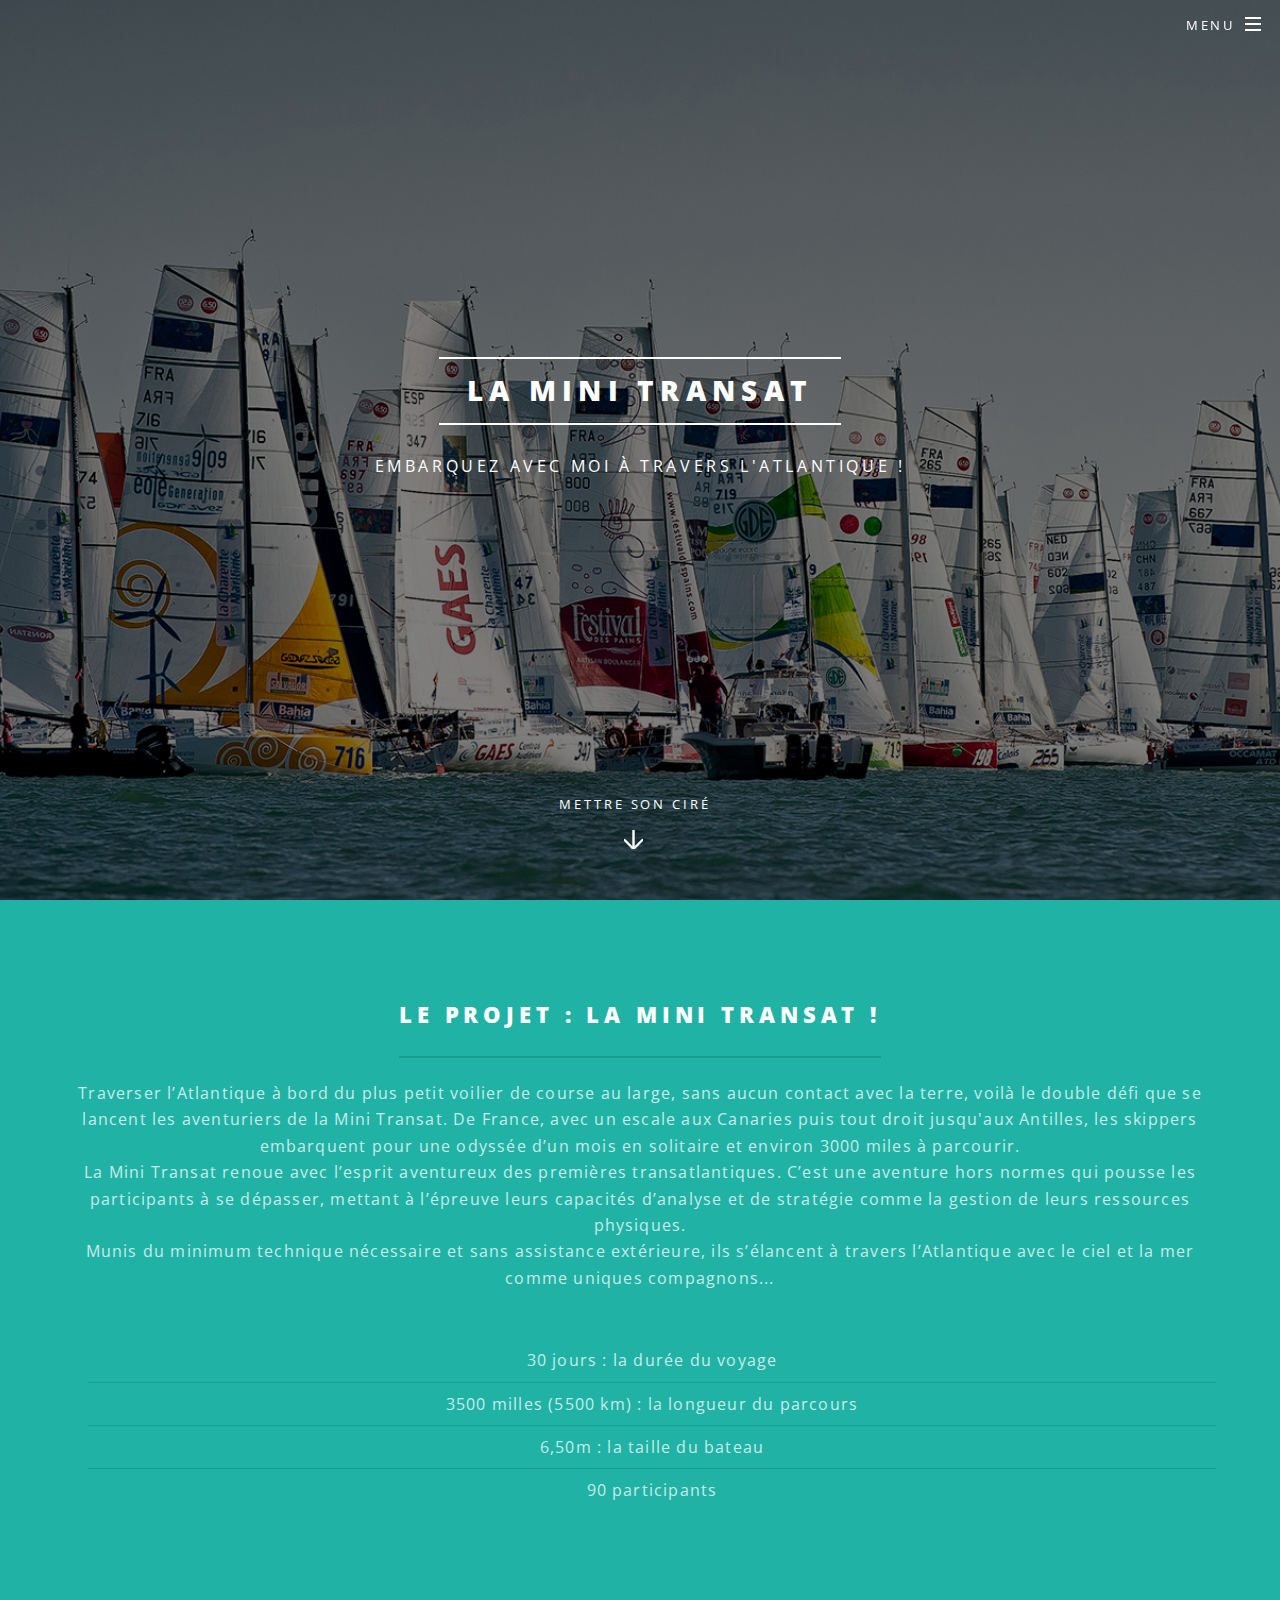
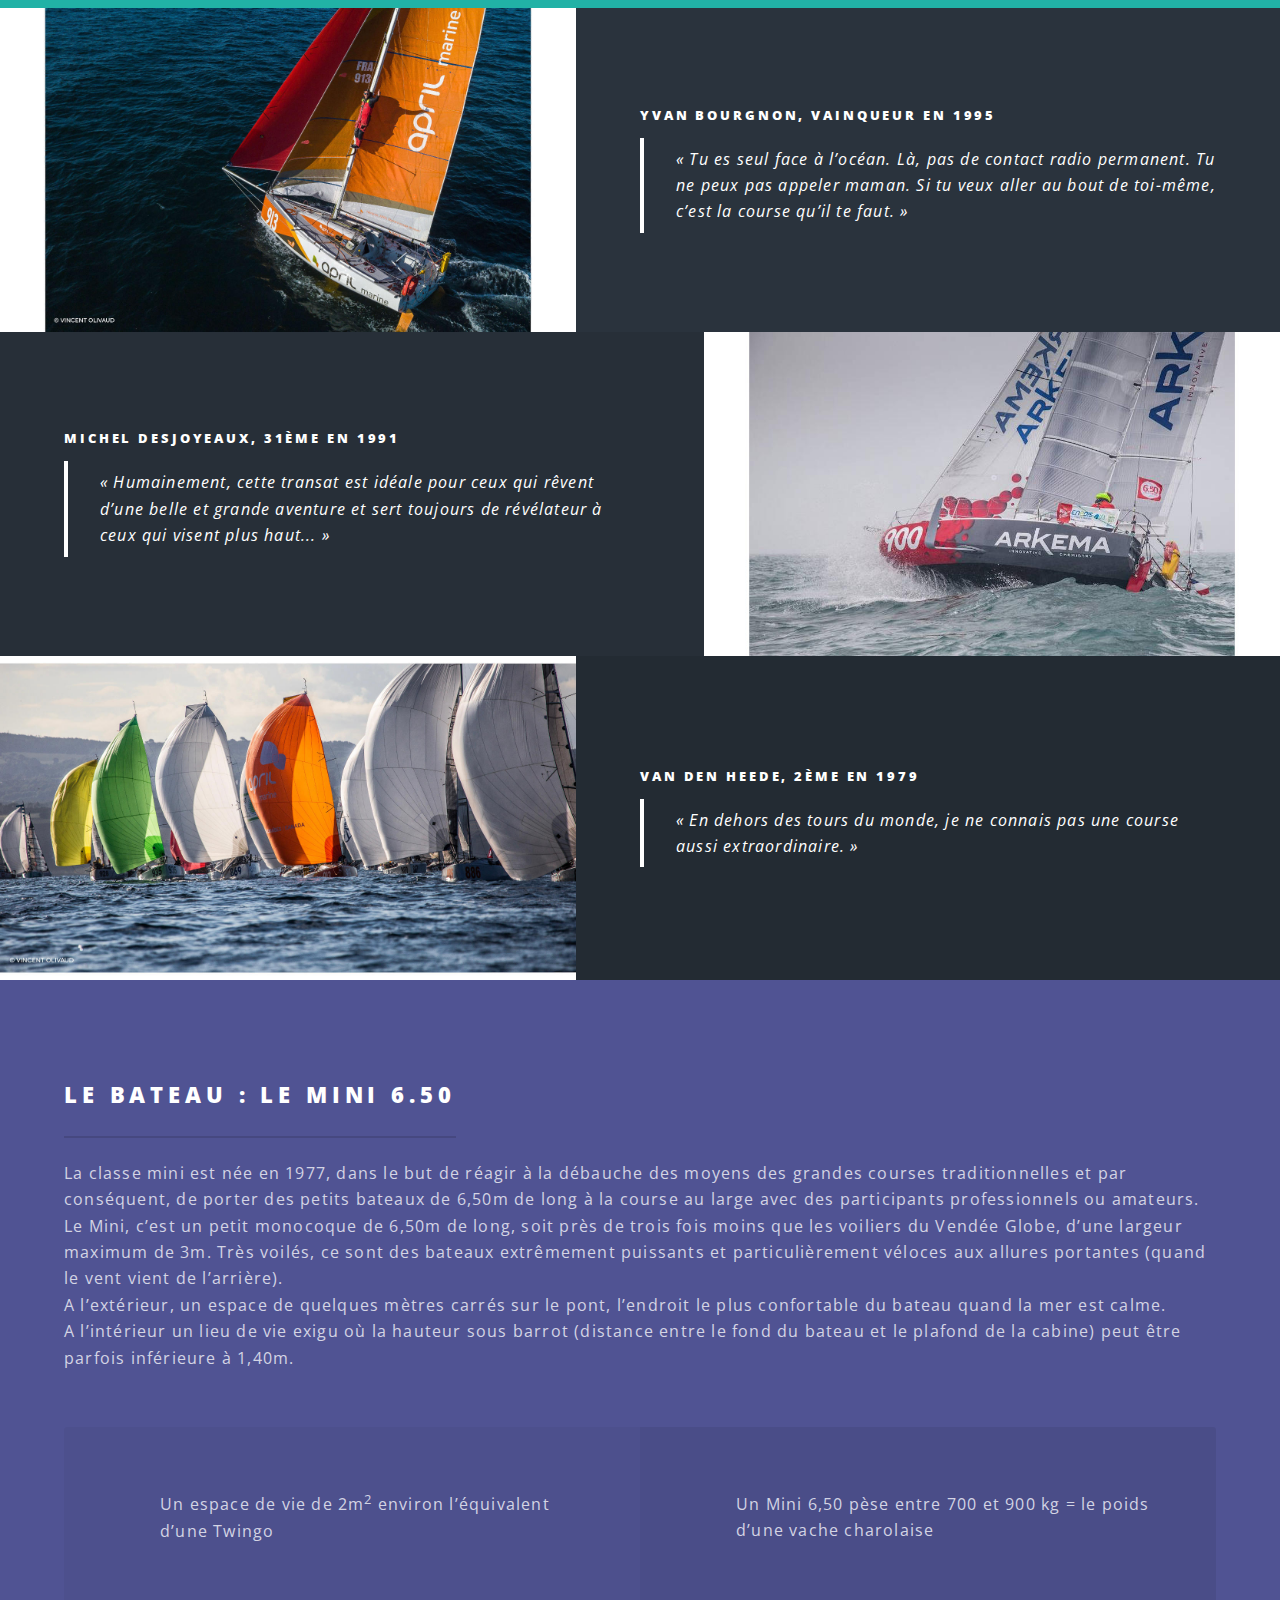
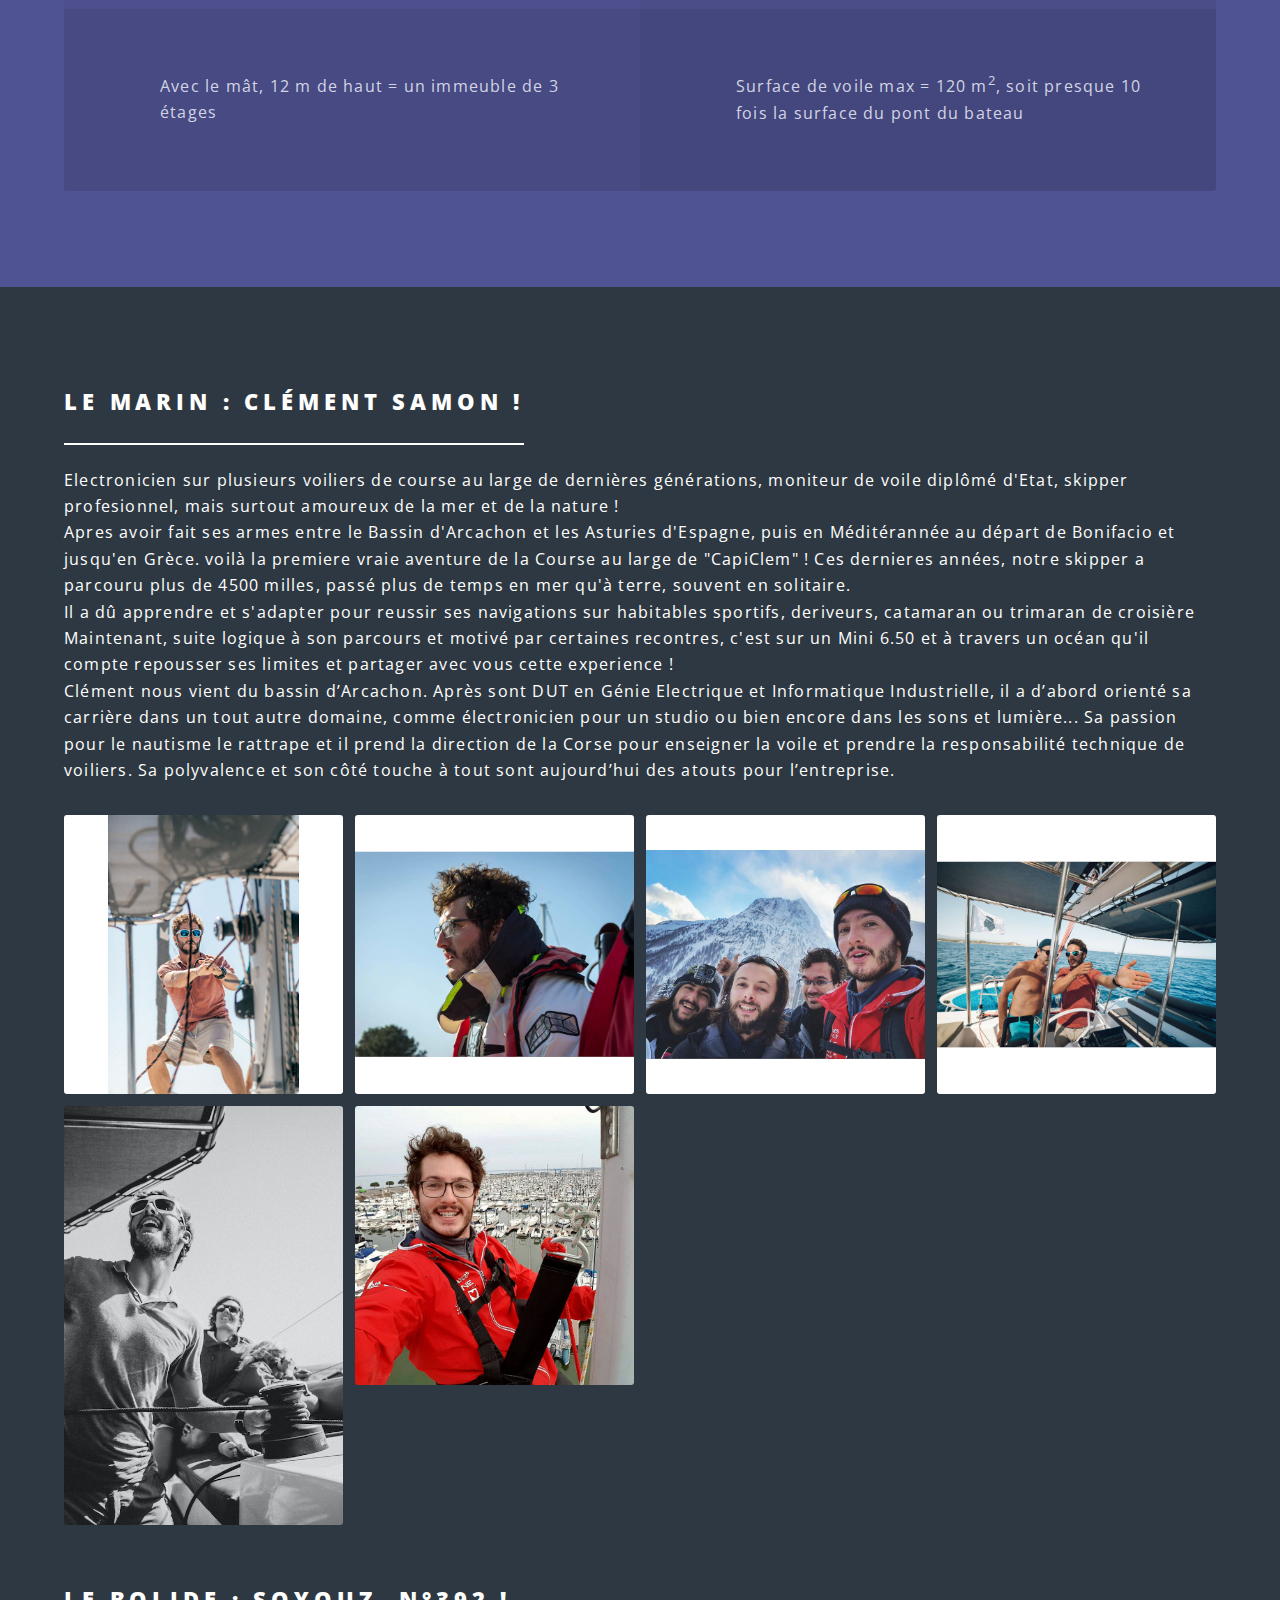
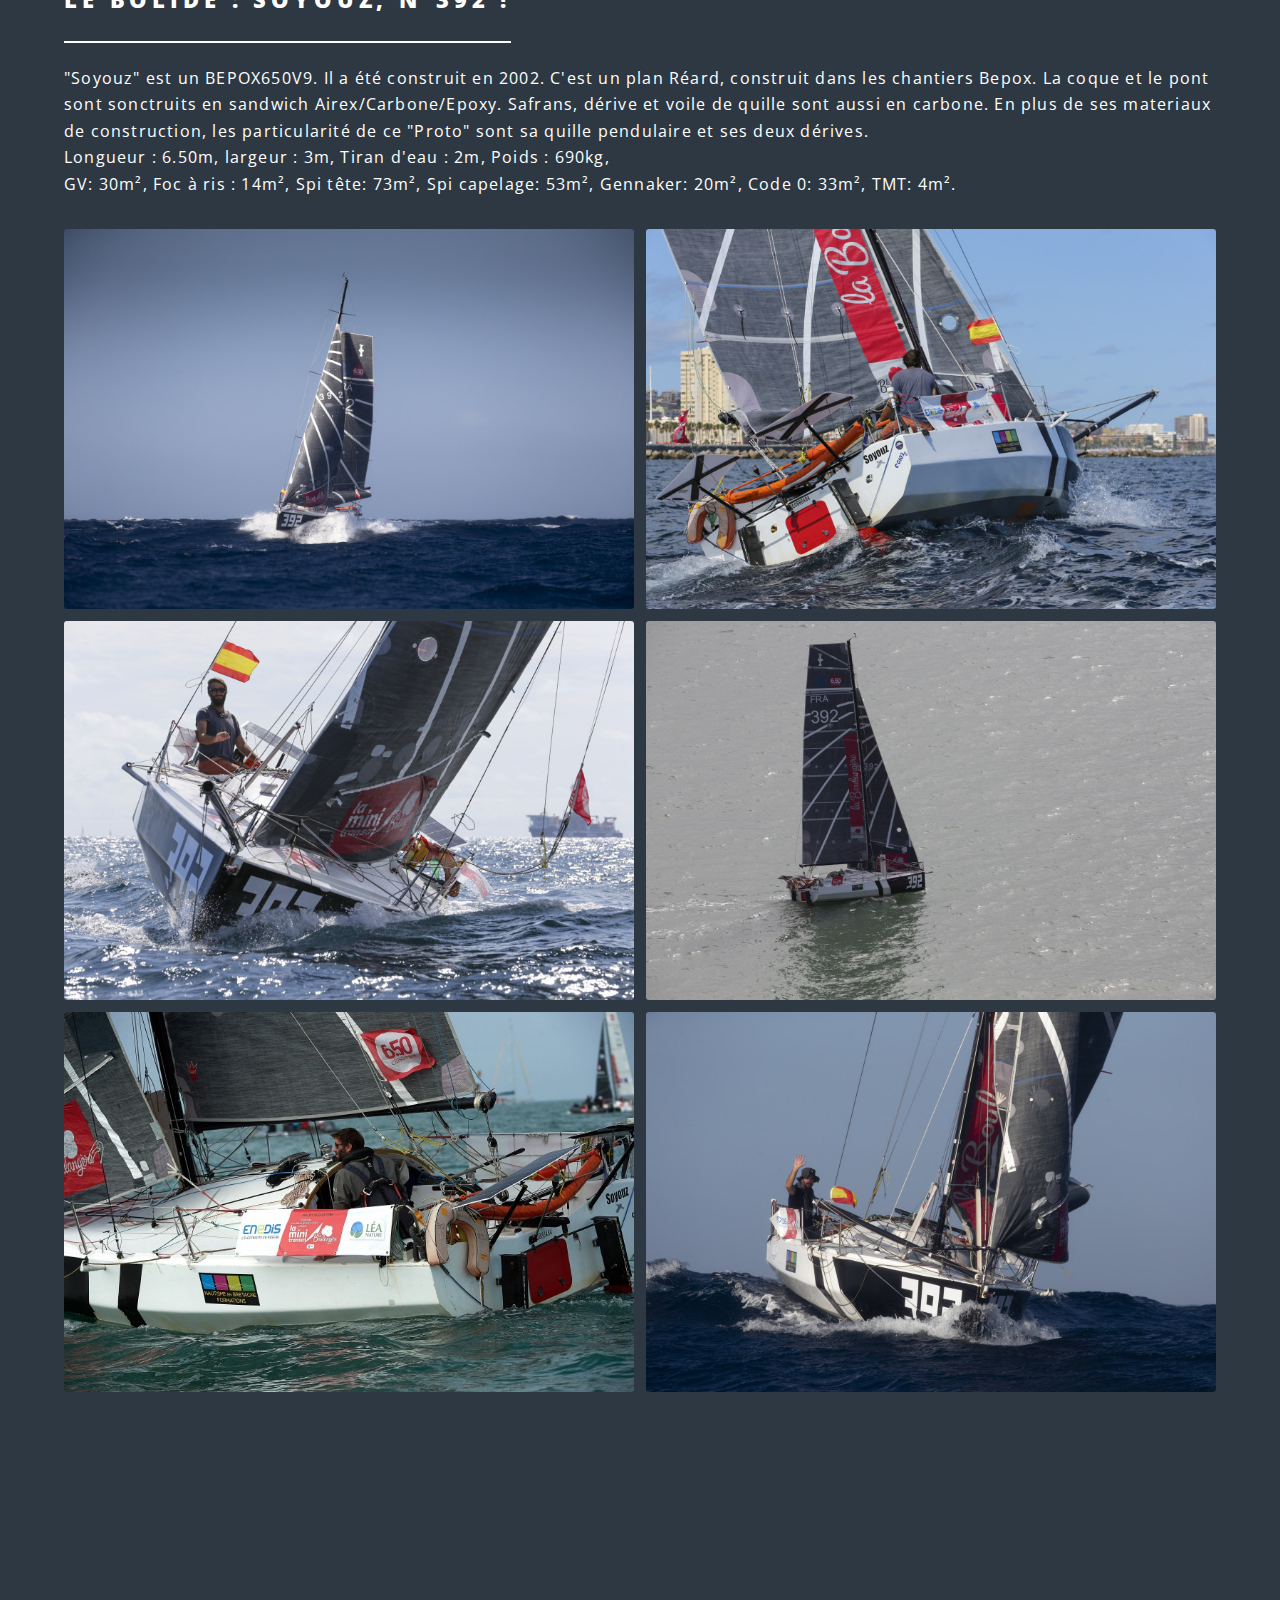
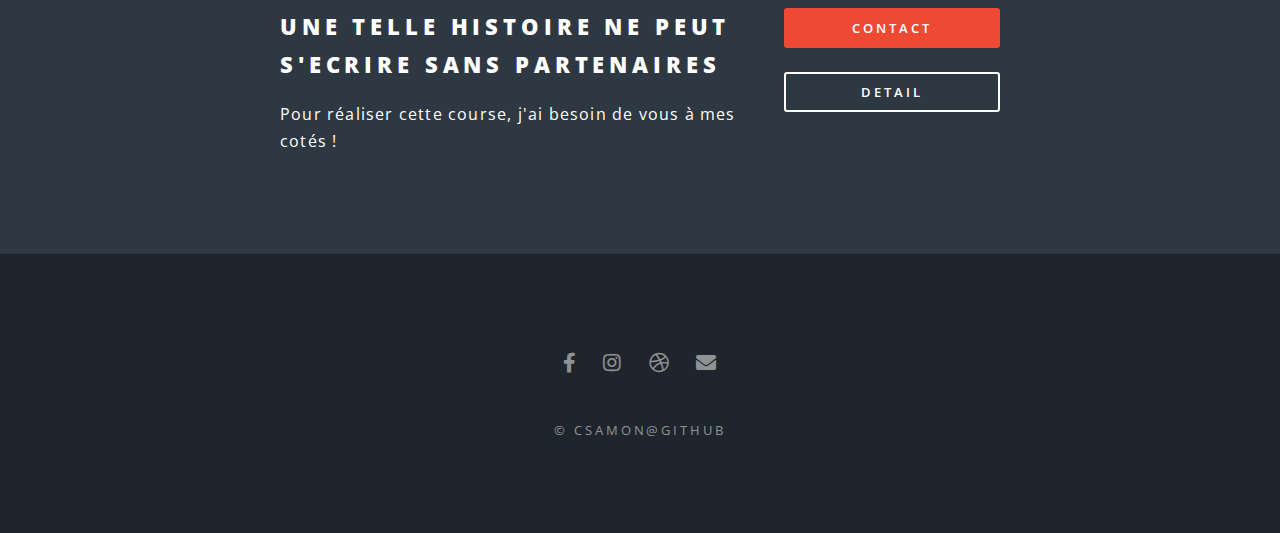
==== index.html @ 85a75eb2 "Updates" ====
<!DOCTYPE HTML>

<html>
	<head>
		<title>Clement Samon Mini 2021</title>
		<meta charset="utf-8" />
		<meta name="viewport" content="width=device-width, initial-scale=1, user-scalable=no" />
		<link rel="stylesheet" href="assets/css/main.css" />
		<noscript><link rel="stylesheet" href="assets/css/noscript.css" /></noscript>
	</head>
	<body class="landing is-preload">

		<!-- Page Wrapper -->
			<div id="page-wrapper">

				<!-- Header -->
					<header id="header" class="alt">
						<h1><a href="index.html">Clement Samon Mini 2021</a></h1>
						<nav id="nav">
							<ul>
								<li class="special">
									<a href="#menu" class="menuToggle"><span>Menu</span></a>
									<div id="menu">
										<ul>
											<li><a href="index.html">Home</a></li>
											<li><a href="sponsoring.html">Sponsoring</a></li>
											<li><a href="suivi_bateau.html">Suivi du bateau</a></li>
											<li><a href="https://www.classemini.com/?mode=courses" target="_blank">Calendrier des courses</a></li>
											<li><a href="galerie.html">Galerie</a></li>
											<li><a href="contact.html">Contactez moi</a></li>

										</ul>
									</div>
								</li>
							</ul>
						</nav>
					</header>

				<!-- Banner -->
					<section id="banner">
						<div class="inner">
							<h2>La Mini Transat</h2>
							<p>Embarquez avec moi à travers l'Atlantique !</p>
							<ul class="actions special">
								<li><a href="#" class="more scrolly">Mettre son ciré</a></li>
							</ul>
						</div>
						<a href="#one" class="more scrolly"> </a>
					</section>


				<!-- One -->
					<section id="one" class="wrapper style1 special">
						<div class="inner">
							<header class="major">
								<h2>Le projet : la Mini Transat !</h2>
								<p>Traverser l’Atlantique à bord du plus petit voilier de course au large, sans aucun contact avec la terre, voilà le double
									 défi que se lancent les aventuriers de la Mini Transat. De France, avec un escale aux Canaries puis tout droit jusqu'aux Antilles, les skippers embarquent pour une
									 odyssée d’un mois en solitaire et environ 3000 miles à parcourir.<br>
La Mini Transat renoue avec l’esprit aventureux des premières transatlantiques. C’est une aventure hors normes qui pousse les participants à
se dépasser, mettant à l’épreuve leurs capacités d’analyse et de stratégie comme la gestion de leurs ressources physiques. <br>Munis du minimum
technique nécessaire et sans assistance extérieure, ils s’élancent à travers l’Atlantique avec le ciel et la mer comme uniques compagnons...</p>
							</header>
						</div>
						<div class="inner row">
							<div class="col-12 col-20-medium">

								<ul class="alt">
									<li>30 jours : la durée du voyage</li>
									<li>3500 milles (5500 km) : la longueur du parcours</li>
									<li>6,50m : la taille du bateau</li>
									<li> 90 participants</li>
								</ul>
							</div>

						</div>
					</section>

				<!-- Two -->
					<section id="two" class="wrapper alt style2">
						<section class="spotlight">
							<div class="image"><img src="images/mini4.jpg" alt="" /></div><div class="content">
								<h5>Yvan Bourgnon, vainqueur en 1995</h5>
								<blockquote>« Tu es seul face à l’océan. Là, pas de contact radio permanent. Tu ne peux pas appeler maman. Si tu veux aller
									au bout de toi-même, c’est la course qu’il te faut. » </blockquote>
							</div>
						</section>
						<section class="spotlight">
							<div class="image"><img src="images/mini3.jpg" alt="" /></div><div class="content">
								<h5>Michel Desjoyeaux, 31ème en 1991</h5>
								<blockquote>« Humainement, cette transat est idéale pour ceux qui rêvent d’une belle et grande aventure et sert toujours de révélateur à ceux qui visent plus haut... »</blockquote>
							</div>
						</section>
						<section class="spotlight">
							<div class="image"><img src="images/mini5.jpg" alt="" /></div><div class="content">
								<h5>Van Den Heede, 2ème en 1979</h5>
								<blockquote>« En dehors des tours du monde, je ne connais pas une course aussi extraordinaire. »</blockquote>
							</div>
						</section>
					</section>

				<!-- Three -->
					<section id="three" class="wrapper style3">

						<div class="inner">
							<header class="major">
								<h2>LE bateau : le Mini 6.50</h2>
								<p>La classe mini est née en 1977, dans le but de réagir à la débauche des moyens des grandes courses traditionnelles et par conséquent,
									de porter des petits bateaux de 6,50m de long à la course au large avec des participants professionnels ou amateurs.<br>
								Le Mini, c’est un petit monocoque de 6,50m de long, soit près de trois fois moins que les voiliers du Vendée Globe, d’une largeur maximum de 3m.
Très voilés, ce sont des bateaux extrêmement puissants et particulièrement véloces aux allures portantes (quand le vent vient de l’arrière). <br>
A l’extérieur,
 un espace de quelques mètres carrés sur le pont, l’endroit le plus confortable du bateau quand la mer est calme. <br>
 A l’intérieur un lieu de vie exigu
 où la hauteur sous barrot (distance entre le fond du bateau et le plafond de la cabine) peut être parfois inférieure à 1,40m.</p>
							</header>
							<ul class="features">
								<li class="icon null">
									<p>Un espace de vie de 2m<sup>2</sup> environ l’équivalent d’une Twingo</p>
								</li>
								<li class="icon ">
									<p>Un Mini 6,50 pèse entre 700 et 900 kg = le poids d’une vache charolaise</p>
								</li>
								<li class="">
									<p>Avec le mât, 12 m de haut = un immeuble de 3 étages</p>
								</li>
								<li>
									<p>Surface de voile max = 120 m<sup>2</sup>, soit presque 10 fois la surface du pont du bateau</p>
								</li>
							</ul>
						</div>
					</section>

					<section id="four" class="wrapper style2">
						<div class="inner">
							<header class="major">
								<h2>Le marin : Clément Samon !</h2>
								<p>Electronicien sur plusieurs voiliers de course au large de dernières générations, moniteur de voile diplômé d'Etat, skipper profesionnel,
								mais surtout amoureux de la mer et de la nature ! <br>
								Apres avoir fait ses armes entre le Bassin d'Arcachon et les Asturies d'Espagne, puis en Méditérannée au départ de Bonifacio et jusqu'en Grèce.
								voilà la premiere vraie aventure de la Course au large de "CapiClem" ! Ces dernieres années, notre skipper a parcouru plus de 4500 milles,
								passé plus de temps en mer qu'à terre, souvent en solitaire. <br>
								Il a dû apprendre et s'adapter pour reussir ses navigations sur habitables sportifs, deriveurs, catamaran ou trimaran de croisière<br>
								Maintenant, suite logique à son parcours et motivé par certaines recontres, c'est sur un Mini 6.50 et à travers un océan qu'il compte
								repousser ses limites et partager avec vous cette experience ! <br>
								Clément nous vient du bassin d’Arcachon. Après sont DUT en Génie Electrique et Informatique Industrielle, il a d’abord orienté sa carrière dans un tout autre domaine,
								comme électronicien pour un studio ou bien encore dans les sons et lumière...
								Sa passion pour le nautisme le rattrape et il prend la direction de la Corse pour enseigner la voile et prendre la responsabilité technique de voiliers.
								Sa polyvalence et son côté touche à tout sont aujourd’hui des atouts pour l’entreprise.
							</p>
							<div class="box alt">
								<div class="row gtr-50 gtr-uniform">
									<div class="col-3"><span class="image fit"><img src="images/pp1.jpg" alt="" /></span></div>
									<div class="col-3"><span class="image fit"><img src="images/pp2.jpg" alt="" /></span></div>
									<div class="col-3"><span class="image fit"><img src="images/pp3.jpg" alt="" /></span></div>
									<div class="col-3"><span class="image fit"><img src="images/pp4.jpg" alt="" /></span></div>
									<div class="col-3"><span class="image fit"><img src="images/pp5.jpg" alt="" /></span></div>
									<div class="col-3"><span class="image fit"><img src="images/pp6.jpg" alt="" /></span></div>

								</div>
							</div>
							</header>
						</div>

						<div class="inner">
							<header class="major">
								<h2>Le bolide : SOYOUZ, n°392 !</h2>
								<p>"Soyouz" est un BEPOX650V9. Il a été construit en 2002. C'est un plan Réard, construit dans les chantiers Bepox.
									 La coque et le pont sont sonctruits en sandwich Airex/Carbone/Epoxy. Safrans, dérive et voile de quille sont aussi
									 en carbone. En plus de ses materiaux de construction, les particularité de ce "Proto" sont sa quille pendulaire et ses
									 deux dérives. <br>
									 Longueur : 6.50m, largeur : 3m, Tiran d'eau : 2m, Poids : 690kg,<br>
									 GV: 30m², Foc à ris : 14m², Spi tête: 73m², Spi capelage: 53m², Gennaker: 20m², Code 0: 33m², TMT: 4m².
							</p>
							<div class="box alt">
								<div class="row gtr-50 gtr-uniform">
									<div class="col-6"><span class="image fit"><img src="images/soyouz4.jpg" alt="" /></span></div>
									<div class="col-6"><span class="image fit"><img src="images/soyouz2.jpg" alt="" /></span></div>
									<div class="col-6"><span class="image fit"><img src="images/soyouz3.jpg" alt="" /></span></div>
									<div class="col-6"><span class="image fit"><img src="images/soyouz1.jpg" alt="" /></span></div>
									<div class="col-6"><span class="image fit"><img src="images/soyouz5.jpg" alt="" /></span></div>
									<div class="col-6"><span class="image fit"><img src="images/soyouz7.jpg" alt="" /></span></div>

								</div>
							</div>
							</header>
						</div>
					</section>


				<!-- CTA -->
					<section id="cta" class="wrapper style4">
						<div class="inner">
							<header>
								<h2>Une telle histoire ne peut s'ecrire sans partenaires</h2>
								<p>Pour réaliser cette course, j'ai besoin de vous à mes cotés !
								</p>
							</header>
							<ul class="actions stacked">
								<li><a href="contact.html" class="button fit primary">Contact</a></li>
								<li><a href="sponsoring.html" class="button fit">Detail</a></li>
							</ul>
						</div>
					</section>

				<!-- Footer -->
					<footer id="footer">
						<ul class="icons">
							<li><a href="https://www.facebook.com/Songfu33470" target="_blank" class="icon brands fa-facebook-f"><span class="label">Facebook</span></a></li>
							<li><a href="https://www.instagram.com/c_samon/" target="_blank" class="icon brands fa-instagram"><span class="label">Instagram</span></a></li>
							<li><a href="http://www.clementsamon.com" target="_blank" class="icon brands fa-dribbble"><span class="label">Site web</span></a></li>
							<li><a href="contact.html" target="_blank" class="icon solid fa-envelope"><span class="label">Email</span></a></li>
						</ul>
						<ul class="copyright">
							<li>&copy; csamon@github </li>
						</ul>
					</footer>

			</div>

		<!-- Scripts -->
			<script src="assets/js/jquery.min.js"></script>
			<script src="assets/js/jquery.scrollex.min.js"></script>
			<script src="assets/js/jquery.scrolly.min.js"></script>
			<script src="assets/js/browser.min.js"></script>
			<script src="assets/js/breakpoints.min.js"></script>
			<script src="assets/js/util.js"></script>
			<script src="assets/js/main.js"></script>

	</body>
</html>
---- assets/css/main.css ----
@import url(fontawesome-all.min.css);
@import url("https://fonts.googleapis.com/css?family=Open+Sans:400,400italic,600,600italic,800,800italic");

/*
	Spectral by HTML5 UP
	html5up.net | @ajlkn
	Free for personal and commercial use under the CCA 3.0 license (html5up.net/license)
*/


html, body, div, span, applet, object,
iframe, h1, h2, h3, h4, h5, h6, p, blockquote,
pre, a, abbr, acronym, address, big, cite,
code, del, dfn, em, img, ins, kbd, q, s, samp,
small, strike, strong, sub, sup, tt, var, b,
u, i, center, dl, dt, dd, ol, ul, li, fieldset,
form, label, legend, table, caption, tbody,
tfoot, thead, tr, th, td, article, aside,
canvas, details, embed, figure, figcaption,
footer, header, hgroup, menu, nav, output, ruby,
section, summary, time, mark, audio, video {
	margin: 0;
	padding: 0;
	border: 0;
	font-size: 100%;
	font: inherit;
	vertical-align: baseline;}

article, aside, details, figcaption, figure,
footer, header, hgroup, menu, nav, section {
	display: block;}

body {
	line-height: 1;
}

ol, ul {
	list-style: none;
}

blockquote, q {
	quotes: none;
}

	blockquote:before, blockquote:after, q:before, q:after {
		content: '';
		content: none;
	}

table {
	border-collapse: collapse;
	border-spacing: 0;
}

body {
	-webkit-text-size-adjust: none;
}

mark {
	background-color: transparent;
	color: inherit;
}

input::-moz-focus-inner {
	border: 0;
	padding: 0;
}

input, select, textarea {
	-moz-appearance: none;
	-webkit-appearance: none;
	-ms-appearance: none;
	appearance: none;
}

/* Basic */

.carousel-page
{
width:100%;
height:400px;
background-color:#5f666d;
color:white;
}
<style>
.carousel-page
{
width:100%;
height:400px;
background-color:#5f666d;
color:white;
}
</style>


	@-ms-viewport {
		width: device-width;
	}

	html {
		box-sizing: border-box;
	}

	*, *:before, *:after {
		box-sizing: inherit;
	}

	body {
		background: #2e3842;
	}

		body.is-preload *, body.is-preload *:before, body.is-preload *:after {
			-moz-animation: none !important;
			-webkit-animation: none !important;
			-ms-animation: none !important;
			animation: none !important;
			-moz-transition: none !important;
			-webkit-transition: none !important;
			-ms-transition: none !important;
			transition: none !important;
		}

	body, input, select, textarea {
		color: #fff;
		font-family: "Open Sans", Helvetica, sans-serif;
		font-size: 15pt;
		font-weight: 400;
		letter-spacing: 0.075em;
		line-height: 1.65em;
	}

		@media screen and (max-width: 1680px) {

			body, input, select, textarea {
				font-size: 13pt;
			}

		}

		@media screen and (max-width: 1280px) {

			body, input, select, textarea {
				font-size: 12pt;
			}

		}

		@media screen and (max-width: 736px) {

			body, input, select, textarea {
				font-size: 11pt;
				letter-spacing: 0.0375em;
			}

		}

	a {
		-moz-transition: color 0.2s ease, border-bottom-color 0.2s ease;
		-webkit-transition: color 0.2s ease, border-bottom-color 0.2s ease;
		-ms-transition: color 0.2s ease, border-bottom-color 0.2s ease;
		transition: color 0.2s ease, border-bottom-color 0.2s ease;
		border-bottom: dotted 1px;
		color: inherit;
		text-decoration: none;
	}

		a:hover {
			border-bottom-color: transparent;
		}

	strong, b {
		color: #fff;
		font-weight: 600;
	}

	em, i {
		font-style: italic;
	}

	p {
		margin: 0 0 2em 0;
	}

	h1, h2, h3, h4, h5, h6 {
		color: #fff;
		font-weight: 800;
		letter-spacing: 0.225em;
		line-height: 1em;
		margin: 0 0 1em 0;
		text-transform: uppercase;
	}

		h1 a, h2 a, h3 a, h4 a, h5 a, h6 a {
			color: inherit;
			text-decoration: none;
		}

	h2 {
		font-size: 1.35em;
		line-height: 1.75em;
	}

		@media screen and (max-width: 736px) {

			h2 {
				font-size: 1.1em;
				line-height: 1.65em;
			}

		}

	h3 {
		font-size: 1.15em;
		line-height: 1.75em;
	}

		@media screen and (max-width: 736px) {

			h3 {
				font-size: 1em;
				line-height: 1.65em;
			}

		}

	h4 {
		font-size: 1em;
		line-height: 1.5em;
	}

	h5 {
		font-size: 0.8em;
		line-height: 1.5em;
	}

	h6 {
		font-size: 0.7em;
		line-height: 1.5em;
	}

	sub {
		font-size: 0.8em;
		position: relative;
		top: 0.5em;
	}

	sup {
		font-size: 0.8em;
		position: relative;
		top: -0.5em;
	}

	hr {
		border: 0;
		border-bottom: solid 2px #fff;
		margin: 3em 0;
	}

		hr.major {
			margin: 4.5em 0;
		}

	blockquote {
		border-left: solid 4px #fff;
		font-style: italic;
		margin: 0 0 2em 0;
		padding: 0.5em 0 0.5em 2em;
	}

	code {
		background: rgba(144, 144, 144, 0.25);
		border-radius: 3px;
		font-family: "Courier New", monospace;
		font-size: 0.9em;
		letter-spacing: 0;
		margin: 0 0.25em;
		padding: 0.25em 0.65em;
	}

	pre {
		-webkit-overflow-scrolling: touch;
		font-family: "Courier New", monospace;
		font-size: 0.9em;
		margin: 0 0 2em 0;
	}

		pre code {
			display: block;
			line-height: 1.75em;
			padding: 1em 1.5em;
			overflow-x: auto;
		}

	.align-left {
		text-align: left;
	}

	.align-center {
		text-align: center;
	}

	.align-right {
		text-align: right;
	}

/* Row */

	.row {
		display: flex;
		flex-wrap: wrap;
		box-sizing: border-box;
		align-items: stretch;
	}

		.row > * {
			box-sizing: border-box;
		}

		.row.gtr-uniform > * > :last-child {
			margin-bottom: 0;
		}

		.row.aln-left {
			justify-content: flex-start;
		}

		.row.aln-center {
			justify-content: center;
		}

		.row.aln-right {
			justify-content: flex-end;
		}

		.row.aln-top {
			align-items: flex-start;
		}

		.row.aln-middle {
			align-items: center;
		}

		.row.aln-bottom {
			align-items: flex-end;
		}

		.row > .imp {
			order: -1;
		}

		.row > .col-1 {
			width: 8.33333%;
		}

		.row > .off-1 {
			margin-left: 8.33333%;
		}

		.row > .col-2 {
			width: 16.66667%;
		}

		.row > .off-2 {
			margin-left: 16.66667%;
		}

		.row > .col-3 {
			width: 25%;
		}

		.row > .off-3 {
			margin-left: 25%;
		}

		.row > .col-4 {
			width: 33.33333%;
		}

		.row > .off-4 {
			margin-left: 33.33333%;
		}

		.row > .col-5 {
			width: 41.66667%;
		}

		.row > .off-5 {
			margin-left: 41.66667%;
		}

		.row > .col-6 {
			width: 50%;
		}

		.row > .off-6 {
			margin-left: 50%;
		}

		.row > .col-7 {
			width: 58.33333%;
		}

		.row > .off-7 {
			margin-left: 58.33333%;
		}

		.row > .col-8 {
			width: 66.66667%;
		}

		.row > .off-8 {
			margin-left: 66.66667%;
		}

		.row > .col-9 {
			width: 75%;
		}

		.row > .off-9 {
			margin-left: 75%;
		}

		.row > .col-10 {
			width: 83.33333%;
		}

		.row > .off-10 {
			margin-left: 83.33333%;
		}

		.row > .col-11 {
			width: 91.66667%;
		}

		.row > .off-11 {
			margin-left: 91.66667%;
		}

		.row > .col-12 {
			width: 100%;
		}

		.row > .off-12 {
			margin-left: 100%;
		}

		.row.gtr-0 {
			margin-top: 0;
			margin-left: 0em;
		}

			.row.gtr-0 > * {
				padding: 0 0 0 0em;
			}

			.row.gtr-0.gtr-uniform {
				margin-top: 0em;
			}

				.row.gtr-0.gtr-uniform > * {
					padding-top: 0em;
				}

		.row.gtr-25 {
			margin-top: 0;
			margin-left: -0.375em;
		}

			.row.gtr-25 > * {
				padding: 0 0 0 0.375em;
			}

			.row.gtr-25.gtr-uniform {
				margin-top: -0.375em;
			}

				.row.gtr-25.gtr-uniform > * {
					padding-top: 0.375em;
				}

		.row.gtr-50 {
			margin-top: 0;
			margin-left: -0.75em;
		}

			.row.gtr-50 > * {
				padding: 0 0 0 0.75em;
			}

			.row.gtr-50.gtr-uniform {
				margin-top: -0.75em;
			}

				.row.gtr-50.gtr-uniform > * {
					padding-top: 0.75em;
				}

		.row {
			margin-top: 0;
			margin-left: -1.5em;
		}

			.row > * {
				padding: 0 0 0 1.5em;
			}

			.row.gtr-uniform {
				margin-top: -1.5em;
			}

				.row.gtr-uniform > * {
					padding-top: 1.5em;
				}

		.row.gtr-150 {
			margin-top: 0;
			margin-left: -2.25em;
		}

			.row.gtr-150 > * {
				padding: 0 0 0 2.25em;
			}

			.row.gtr-150.gtr-uniform {
				margin-top: -2.25em;
			}

				.row.gtr-150.gtr-uniform > * {
					padding-top: 2.25em;
				}

		.row.gtr-200 {
			margin-top: 0;
			margin-left: -3em;
		}

			.row.gtr-200 > * {
				padding: 0 0 0 3em;
			}

			.row.gtr-200.gtr-uniform {
				margin-top: -3em;
			}

				.row.gtr-200.gtr-uniform > * {
					padding-top: 3em;
				}

		@media screen and (max-width: 1680px) {

			.row {
				display: flex;
				flex-wrap: wrap;
				box-sizing: border-box;
				align-items: stretch;
			}

				.row > * {
					box-sizing: border-box;
				}

				.row.gtr-uniform > * > :last-child {
					margin-bottom: 0;
				}

				.row.aln-left {
					justify-content: flex-start;
				}

				.row.aln-center {
					justify-content: center;
				}

				.row.aln-right {
					justify-content: flex-end;
				}

				.row.aln-top {
					align-items: flex-start;
				}

				.row.aln-middle {
					align-items: center;
				}

				.row.aln-bottom {
					align-items: flex-end;
				}

				.row > .imp-xlarge {
					order: -1;
				}

				.row > .col-1-xlarge {
					width: 8.33333%;
				}

				.row > .off-1-xlarge {
					margin-left: 8.33333%;
				}

				.row > .col-2-xlarge {
					width: 16.66667%;
				}

				.row > .off-2-xlarge {
					margin-left: 16.66667%;
				}

				.row > .col-3-xlarge {
					width: 25%;
				}

				.row > .off-3-xlarge {
					margin-left: 25%;
				}

				.row > .col-4-xlarge {
					width: 33.33333%;
				}

				.row > .off-4-xlarge {
					margin-left: 33.33333%;
				}

				.row > .col-5-xlarge {
					width: 41.66667%;
				}

				.row > .off-5-xlarge {
					margin-left: 41.66667%;
				}

				.row > .col-6-xlarge {
					width: 50%;
				}

				.row > .off-6-xlarge {
					margin-left: 50%;
				}

				.row > .col-7-xlarge {
					width: 58.33333%;
				}

				.row > .off-7-xlarge {
					margin-left: 58.33333%;
				}

				.row > .col-8-xlarge {
					width: 66.66667%;
				}

				.row > .off-8-xlarge {
					margin-left: 66.66667%;
				}

				.row > .col-9-xlarge {
					width: 75%;
				}

				.row > .off-9-xlarge {
					margin-left: 75%;
				}

				.row > .col-10-xlarge {
					width: 83.33333%;
				}

				.row > .off-10-xlarge {
					margin-left: 83.33333%;
				}

				.row > .col-11-xlarge {
					width: 91.66667%;
				}

				.row > .off-11-xlarge {
					margin-left: 91.66667%;
				}

				.row > .col-12-xlarge {
					width: 100%;
				}

				.row > .off-12-xlarge {
					margin-left: 100%;
				}

				.row.gtr-0 {
					margin-top: 0;
					margin-left: 0em;
				}

					.row.gtr-0 > * {
						padding: 0 0 0 0em;
					}

					.row.gtr-0.gtr-uniform {
						margin-top: 0em;
					}

						.row.gtr-0.gtr-uniform > * {
							padding-top: 0em;
						}

				.row.gtr-25 {
					margin-top: 0;
					margin-left: -0.375em;
				}

					.row.gtr-25 > * {
						padding: 0 0 0 0.375em;
					}

					.row.gtr-25.gtr-uniform {
						margin-top: -0.375em;
					}

						.row.gtr-25.gtr-uniform > * {
							padding-top: 0.375em;
						}

				.row.gtr-50 {
					margin-top: 0;
					margin-left: -0.75em;
				}

					.row.gtr-50 > * {
						padding: 0 0 0 0.75em;
					}

					.row.gtr-50.gtr-uniform {
						margin-top: -0.75em;
					}

						.row.gtr-50.gtr-uniform > * {
							padding-top: 0.75em;
						}

				.row {
					margin-top: 0;
					margin-left: -1.5em;
				}

					.row > * {
						padding: 0 0 0 1.5em;
					}

					.row.gtr-uniform {
						margin-top: -1.5em;
					}

						.row.gtr-uniform > * {
							padding-top: 1.5em;
						}

				.row.gtr-150 {
					margin-top: 0;
					margin-left: -2.25em;
				}

					.row.gtr-150 > * {
						padding: 0 0 0 2.25em;
					}

					.row.gtr-150.gtr-uniform {
						margin-top: -2.25em;
					}

						.row.gtr-150.gtr-uniform > * {
							padding-top: 2.25em;
						}

				.row.gtr-200 {
					margin-top: 0;
					margin-left: -3em;
				}

					.row.gtr-200 > * {
						padding: 0 0 0 3em;
					}

					.row.gtr-200.gtr-uniform {
						margin-top: -3em;
					}

						.row.gtr-200.gtr-uniform > * {
							padding-top: 3em;
						}

		}

		@media screen and (max-width: 1280px) {

			.row {
				display: flex;
				flex-wrap: wrap;
				box-sizing: border-box;
				align-items: stretch;
			}

				.row > * {
					box-sizing: border-box;
				}

				.row.gtr-uniform > * > :last-child {
					margin-bottom: 0;
				}

				.row.aln-left {
					justify-content: flex-start;
				}

				.row.aln-center {
					justify-content: center;
				}

				.row.aln-right {
					justify-content: flex-end;
				}

				.row.aln-top {
					align-items: flex-start;
				}

				.row.aln-middle {
					align-items: center;
				}

				.row.aln-bottom {
					align-items: flex-end;
				}

				.row > .imp-large {
					order: -1;
				}

				.row > .col-1-large {
					width: 8.33333%;
				}

				.row > .off-1-large {
					margin-left: 8.33333%;
				}

				.row > .col-2-large {
					width: 16.66667%;
				}

				.row > .off-2-large {
					margin-left: 16.66667%;
				}

				.row > .col-3-large {
					width: 25%;
				}

				.row > .off-3-large {
					margin-left: 25%;
				}

				.row > .col-4-large {
					width: 33.33333%;
				}

				.row > .off-4-large {
					margin-left: 33.33333%;
				}

				.row > .col-5-large {
					width: 41.66667%;
				}

				.row > .off-5-large {
					margin-left: 41.66667%;
				}

				.row > .col-6-large {
					width: 50%;
				}

				.row > .off-6-large {
					margin-left: 50%;
				}

				.row > .col-7-large {
					width: 58.33333%;
				}

				.row > .off-7-large {
					margin-left: 58.33333%;
				}

				.row > .col-8-large {
					width: 66.66667%;
				}

				.row > .off-8-large {
					margin-left: 66.66667%;
				}

				.row > .col-9-large {
					width: 75%;
				}

				.row > .off-9-large {
					margin-left: 75%;
				}

				.row > .col-10-large {
					width: 83.33333%;
				}

				.row > .off-10-large {
					margin-left: 83.33333%;
				}

				.row > .col-11-large {
					width: 91.66667%;
				}

				.row > .off-11-large {
					margin-left: 91.66667%;
				}

				.row > .col-12-large {
					width: 100%;
				}

				.row > .off-12-large {
					margin-left: 100%;
				}

				.row.gtr-0 {
					margin-top: 0;
					margin-left: 0em;
				}

					.row.gtr-0 > * {
						padding: 0 0 0 0em;
					}

					.row.gtr-0.gtr-uniform {
						margin-top: 0em;
					}

						.row.gtr-0.gtr-uniform > * {
							padding-top: 0em;
						}

				.row.gtr-25 {
					margin-top: 0;
					margin-left: -0.375em;
				}

					.row.gtr-25 > * {
						padding: 0 0 0 0.375em;
					}

					.row.gtr-25.gtr-uniform {
						margin-top: -0.375em;
					}

						.row.gtr-25.gtr-uniform > * {
							padding-top: 0.375em;
						}

				.row.gtr-50 {
					margin-top: 0;
					margin-left: -0.75em;
				}

					.row.gtr-50 > * {
						padding: 0 0 0 0.75em;
					}

					.row.gtr-50.gtr-uniform {
						margin-top: -0.75em;
					}

						.row.gtr-50.gtr-uniform > * {
							padding-top: 0.75em;
						}

				.row {
					margin-top: 0;
					margin-left: -1.5em;
				}

					.row > * {
						padding: 0 0 0 1.5em;
					}

					.row.gtr-uniform {
						margin-top: -1.5em;
					}

						.row.gtr-uniform > * {
							padding-top: 1.5em;
						}

				.row.gtr-150 {
					margin-top: 0;
					margin-left: -2.25em;
				}

					.row.gtr-150 > * {
						padding: 0 0 0 2.25em;
					}

					.row.gtr-150.gtr-uniform {
						margin-top: -2.25em;
					}

						.row.gtr-150.gtr-uniform > * {
							padding-top: 2.25em;
						}

				.row.gtr-200 {
					margin-top: 0;
					margin-left: -3em;
				}

					.row.gtr-200 > * {
						padding: 0 0 0 3em;
					}

					.row.gtr-200.gtr-uniform {
						margin-top: -3em;
					}

						.row.gtr-200.gtr-uniform > * {
							padding-top: 3em;
						}

		}

		@media screen and (max-width: 980px) {

			.row {
				display: flex;
				flex-wrap: wrap;
				box-sizing: border-box;
				align-items: stretch;
			}

				.row > * {
					box-sizing: border-box;
				}

				.row.gtr-uniform > * > :last-child {
					margin-bottom: 0;
				}

				.row.aln-left {
					justify-content: flex-start;
				}

				.row.aln-center {
					justify-content: center;
				}

				.row.aln-right {
					justify-content: flex-end;
				}

				.row.aln-top {
					align-items: flex-start;
				}

				.row.aln-middle {
					align-items: center;
				}

				.row.aln-bottom {
					align-items: flex-end;
				}

				.row > .imp-medium {
					order: -1;
				}

				.row > .col-1-medium {
					width: 8.33333%;
				}

				.row > .off-1-medium {
					margin-left: 8.33333%;
				}

				.row > .col-2-medium {
					width: 16.66667%;
				}

				.row > .off-2-medium {
					margin-left: 16.66667%;
				}

				.row > .col-3-medium {
					width: 25%;
				}

				.row > .off-3-medium {
					margin-left: 25%;
				}

				.row > .col-4-medium {
					width: 33.33333%;
				}

				.row > .off-4-medium {
					margin-left: 33.33333%;
				}

				.row > .col-5-medium {
					width: 41.66667%;
				}

				.row > .off-5-medium {
					margin-left: 41.66667%;
				}

				.row > .col-6-medium {
					width: 50%;
				}

				.row > .off-6-medium {
					margin-left: 50%;
				}

				.row > .col-7-medium {
					width: 58.33333%;
				}

				.row > .off-7-medium {
					margin-left: 58.33333%;
				}

				.row > .col-8-medium {
					width: 66.66667%;
				}

				.row > .off-8-medium {
					margin-left: 66.66667%;
				}

				.row > .col-9-medium {
					width: 75%;
				}

				.row > .off-9-medium {
					margin-left: 75%;
				}

				.row > .col-10-medium {
					width: 83.33333%;
				}

				.row > .off-10-medium {
					margin-left: 83.33333%;
				}

				.row > .col-11-medium {
					width: 91.66667%;
				}

				.row > .off-11-medium {
					margin-left: 91.66667%;
				}

				.row > .col-12-medium {
					width: 100%;
				}

				.row > .off-12-medium {
					margin-left: 100%;
				}

				.row.gtr-0 {
					margin-top: 0;
					margin-left: 0em;
				}

					.row.gtr-0 > * {
						padding: 0 0 0 0em;
					}

					.row.gtr-0.gtr-uniform {
						margin-top: 0em;
					}

						.row.gtr-0.gtr-uniform > * {
							padding-top: 0em;
						}

				.row.gtr-25 {
					margin-top: 0;
					margin-left: -0.375em;
				}

					.row.gtr-25 > * {
						padding: 0 0 0 0.375em;
					}

					.row.gtr-25.gtr-uniform {
						margin-top: -0.375em;
					}

						.row.gtr-25.gtr-uniform > * {
							padding-top: 0.375em;
						}

				.row.gtr-50 {
					margin-top: 0;
					margin-left: -0.75em;
				}

					.row.gtr-50 > * {
						padding: 0 0 0 0.75em;
					}

					.row.gtr-50.gtr-uniform {
						margin-top: -0.75em;
					}

						.row.gtr-50.gtr-uniform > * {
							padding-top: 0.75em;
						}

				.row {
					margin-top: 0;
					margin-left: -1.5em;
				}

					.row > * {
						padding: 0 0 0 1.5em;
					}

					.row.gtr-uniform {
						margin-top: -1.5em;
					}

						.row.gtr-uniform > * {
							padding-top: 1.5em;
						}

				.row.gtr-150 {
					margin-top: 0;
					margin-left: -2.25em;
				}

					.row.gtr-150 > * {
						padding: 0 0 0 2.25em;
					}

					.row.gtr-150.gtr-uniform {
						margin-top: -2.25em;
					}

						.row.gtr-150.gtr-uniform > * {
							padding-top: 2.25em;
						}

				.row.gtr-200 {
					margin-top: 0;
					margin-left: -3em;
				}

					.row.gtr-200 > * {
						padding: 0 0 0 3em;
					}

					.row.gtr-200.gtr-uniform {
						margin-top: -3em;
					}

						.row.gtr-200.gtr-uniform > * {
							padding-top: 3em;
						}

		}

		@media screen and (max-width: 736px) {

			.row {
				display: flex;
				flex-wrap: wrap;
				box-sizing: border-box;
				align-items: stretch;
			}

				.row > * {
					box-sizing: border-box;
				}

				.row.gtr-uniform > * > :last-child {
					margin-bottom: 0;
				}

				.row.aln-left {
					justify-content: flex-start;
				}

				.row.aln-center {
					justify-content: center;
				}

				.row.aln-right {
					justify-content: flex-end;
				}

				.row.aln-top {
					align-items: flex-start;
				}

				.row.aln-middle {
					align-items: center;
				}

				.row.aln-bottom {
					align-items: flex-end;
				}

				.row > .imp-small {
					order: -1;
				}

				.row > .col-1-small {
					width: 8.33333%;
				}

				.row > .off-1-small {
					margin-left: 8.33333%;
				}

				.row > .col-2-small {
					width: 16.66667%;
				}

				.row > .off-2-small {
					margin-left: 16.66667%;
				}

				.row > .col-3-small {
					width: 25%;
				}

				.row > .off-3-small {
					margin-left: 25%;
				}

				.row > .col-4-small {
					width: 33.33333%;
				}

				.row > .off-4-small {
					margin-left: 33.33333%;
				}

				.row > .col-5-small {
					width: 41.66667%;
				}

				.row > .off-5-small {
					margin-left: 41.66667%;
				}

				.row > .col-6-small {
					width: 50%;
				}

				.row > .off-6-small {
					margin-left: 50%;
				}

				.row > .col-7-small {
					width: 58.33333%;
				}

				.row > .off-7-small {
					margin-left: 58.33333%;
				}

				.row > .col-8-small {
					width: 66.66667%;
				}

				.row > .off-8-small {
					margin-left: 66.66667%;
				}

				.row > .col-9-small {
					width: 75%;
				}

				.row > .off-9-small {
					margin-left: 75%;
				}

				.row > .col-10-small {
					width: 83.33333%;
				}

				.row > .off-10-small {
					margin-left: 83.33333%;
				}

				.row > .col-11-small {
					width: 91.66667%;
				}

				.row > .off-11-small {
					margin-left: 91.66667%;
				}

				.row > .col-12-small {
					width: 100%;
				}

				.row > .off-12-small {
					margin-left: 100%;
				}

				.row.gtr-0 {
					margin-top: 0;
					margin-left: 0em;
				}

					.row.gtr-0 > * {
						padding: 0 0 0 0em;
					}

					.row.gtr-0.gtr-uniform {
						margin-top: 0em;
					}

						.row.gtr-0.gtr-uniform > * {
							padding-top: 0em;
						}

				.row.gtr-25 {
					margin-top: 0;
					margin-left: -0.375em;
				}

					.row.gtr-25 > * {
						padding: 0 0 0 0.375em;
					}

					.row.gtr-25.gtr-uniform {
						margin-top: -0.375em;
					}

						.row.gtr-25.gtr-uniform > * {
							padding-top: 0.375em;
						}

				.row.gtr-50 {
					margin-top: 0;
					margin-left: -0.75em;
				}

					.row.gtr-50 > * {
						padding: 0 0 0 0.75em;
					}

					.row.gtr-50.gtr-uniform {
						margin-top: -0.75em;
					}

						.row.gtr-50.gtr-uniform > * {
							padding-top: 0.75em;
						}

				.row {
					margin-top: 0;
					margin-left: -1.5em;
				}

					.row > * {
						padding: 0 0 0 1.5em;
					}

					.row.gtr-uniform {
						margin-top: -1.5em;
					}

						.row.gtr-uniform > * {
							padding-top: 1.5em;
						}

				.row.gtr-150 {
					margin-top: 0;
					margin-left: -2.25em;
				}

					.row.gtr-150 > * {
						padding: 0 0 0 2.25em;
					}

					.row.gtr-150.gtr-uniform {
						margin-top: -2.25em;
					}

						.row.gtr-150.gtr-uniform > * {
							padding-top: 2.25em;
						}

				.row.gtr-200 {
					margin-top: 0;
					margin-left: -3em;
				}

					.row.gtr-200 > * {
						padding: 0 0 0 3em;
					}

					.row.gtr-200.gtr-uniform {
						margin-top: -3em;
					}

						.row.gtr-200.gtr-uniform > * {
							padding-top: 3em;
						}

		}

		@media screen and (max-width: 480px) {

			.row {
				display: flex;
				flex-wrap: wrap;
				box-sizing: border-box;
				align-items: stretch;
			}

				.row > * {
					box-sizing: border-box;
				}

				.row.gtr-uniform > * > :last-child {
					margin-bottom: 0;
				}

				.row.aln-left {
					justify-content: flex-start;
				}

				.row.aln-center {
					justify-content: center;
				}

				.row.aln-right {
					justify-content: flex-end;
				}

				.row.aln-top {
					align-items: flex-start;
				}

				.row.aln-middle {
					align-items: center;
				}

				.row.aln-bottom {
					align-items: flex-end;
				}

				.row > .imp-xsmall {
					order: -1;
				}

				.row > .col-1-xsmall {
					width: 8.33333%;
				}

				.row > .off-1-xsmall {
					margin-left: 8.33333%;
				}

				.row > .col-2-xsmall {
					width: 16.66667%;
				}

				.row > .off-2-xsmall {
					margin-left: 16.66667%;
				}

				.row > .col-3-xsmall {
					width: 25%;
				}

				.row > .off-3-xsmall {
					margin-left: 25%;
				}

				.row > .col-4-xsmall {
					width: 33.33333%;
				}

				.row > .off-4-xsmall {
					margin-left: 33.33333%;
				}

				.row > .col-5-xsmall {
					width: 41.66667%;
				}

				.row > .off-5-xsmall {
					margin-left: 41.66667%;
				}

				.row > .col-6-xsmall {
					width: 50%;
				}

				.row > .off-6-xsmall {
					margin-left: 50%;
				}

				.row > .col-7-xsmall {
					width: 58.33333%;
				}

				.row > .off-7-xsmall {
					margin-left: 58.33333%;
				}

				.row > .col-8-xsmall {
					width: 66.66667%;
				}

				.row > .off-8-xsmall {
					margin-left: 66.66667%;
				}

				.row > .col-9-xsmall {
					width: 75%;
				}

				.row > .off-9-xsmall {
					margin-left: 75%;
				}

				.row > .col-10-xsmall {
					width: 83.33333%;
				}

				.row > .off-10-xsmall {
					margin-left: 83.33333%;
				}

				.row > .col-11-xsmall {
					width: 91.66667%;
				}

				.row > .off-11-xsmall {
					margin-left: 91.66667%;
				}

				.row > .col-12-xsmall {
					width: 100%;
				}

				.row > .off-12-xsmall {
					margin-left: 100%;
				}

				.row.gtr-0 {
					margin-top: 0;
					margin-left: 0em;
				}

					.row.gtr-0 > * {
						padding: 0 0 0 0em;
					}

					.row.gtr-0.gtr-uniform {
						margin-top: 0em;
					}

						.row.gtr-0.gtr-uniform > * {
							padding-top: 0em;
						}

				.row.gtr-25 {
					margin-top: 0;
					margin-left: -0.375em;
				}

					.row.gtr-25 > * {
						padding: 0 0 0 0.375em;
					}

					.row.gtr-25.gtr-uniform {
						margin-top: -0.375em;
					}

						.row.gtr-25.gtr-uniform > * {
							padding-top: 0.375em;
						}

				.row.gtr-50 {
					margin-top: 0;
					margin-left: -0.75em;
				}

					.row.gtr-50 > * {
						padding: 0 0 0 0.75em;
					}

					.row.gtr-50.gtr-uniform {
						margin-top: -0.75em;
					}

						.row.gtr-50.gtr-uniform > * {
							padding-top: 0.75em;
						}

				.row {
					margin-top: 0;
					margin-left: -1.5em;
				}

					.row > * {
						padding: 0 0 0 1.5em;
					}

					.row.gtr-uniform {
						margin-top: -1.5em;
					}

						.row.gtr-uniform > * {
							padding-top: 1.5em;
						}

				.row.gtr-150 {
					margin-top: 0;
					margin-left: -2.25em;
				}

					.row.gtr-150 > * {
						padding: 0 0 0 2.25em;
					}

					.row.gtr-150.gtr-uniform {
						margin-top: -2.25em;
					}

						.row.gtr-150.gtr-uniform > * {
							padding-top: 2.25em;
						}

				.row.gtr-200 {
					margin-top: 0;
					margin-left: -3em;
				}

					.row.gtr-200 > * {
						padding: 0 0 0 3em;
					}

					.row.gtr-200.gtr-uniform {
						margin-top: -3em;
					}

						.row.gtr-200.gtr-uniform > * {
							padding-top: 3em;
						}

		}

/* Section/Article */

	section.special, article.special {
		text-align: center;
	}

	header p {
		color: rgba(255, 255, 255, 0.5);
		position: relative;
		top: -0.25em;
	}

	header h3 + p {
		font-size: 1.1em;
	}

	header h4 + p,
	header h5 + p,
	header h6 + p {
		font-size: 0.9em;
	}

	header.major {
		margin: 0 0 3.5em 0;
	}

		header.major h2, header.major h3, header.major h4, header.major h5, header.major h6 {
			border-bottom: solid 2px #fff;
			display: inline-block;
			padding-bottom: 1em;
			position: relative;
		}

			header.major h2:after, header.major h3:after, header.major h4:after, header.major h5:after, header.major h6:after {
				content: '';
				display: block;
				height: 1px;
			}

		header.major p {
			color: #fff;
			top: 0;
		}

		@media screen and (max-width: 736px) {

			header.major {
				margin: 0 0 2em 0;
			}

		}

	@media screen and (max-width: 980px) {

		header br {
			display: none;
		}

	}

/* Form */

	form {
		margin: 0 0 2em 0;
	}

	label {
		color: #fff;
		display: block;
		font-size: 0.9em;
		font-weight: 600;
		margin: 0 0 1em 0;
	}

	input[type="text"],
	input[type="password"],
	input[type="email"],
	select,
	textarea {
		-moz-appearance: none;
		-webkit-appearance: none;
		-ms-appearance: none;
		appearance: none;
		background-color: rgba(144, 144, 144, 0.25);
		border-radius: 3px;
		border: none;
		color: inherit;
		display: block;
		outline: 0;
		padding: 0 1em;
		text-decoration: none;
		width: 100%;
	}

		input[type="text"]:invalid,
		input[type="password"]:invalid,
		input[type="email"]:invalid,
		select:invalid,
		textarea:invalid {
			box-shadow: none;
		}

		input[type="text"]:focus,
		input[type="password"]:focus,
		input[type="email"]:focus,
		select:focus,
		textarea:focus {
			box-shadow: 0 0 0 2px #21b2a6;
		}

	select {
		background-size: 1.25em;
		background-repeat: no-repeat;
		background-position: calc(100% - 1em) center;
		height: 2.75em;
		padding-right: 2.75em;
		text-overflow: ellipsis;
	}

		select:focus::-ms-value {
			background-color: transparent;
		}

		select::-ms-expand {
			display: none;
		}

	input[type="text"],
	input[type="password"],
	input[type="email"],
	select {
		height: 2.75em;
	}

	textarea {
		padding: 0.75em 1em;
	}

	input[type="checkbox"],
	input[type="radio"] {
		-moz-appearance: none;
		-webkit-appearance: none;
		-ms-appearance: none;
		appearance: none;
		display: block;
		float: left;
		margin-right: -2em;
		opacity: 0;
		width: 1em;
		z-index: -1;
	}

		input[type="checkbox"] + label,
		input[type="radio"] + label {
			text-decoration: none;
			color: #fff;
			cursor: pointer;
			display: inline-block;
			font-size: 1em;
			font-weight: 400;
			padding-left: 2.4em;
			padding-right: 0.75em;
			position: relative;
		}

			input[type="checkbox"] + label:before,
			input[type="radio"] + label:before {
				-moz-osx-font-smoothing: grayscale;
				-webkit-font-smoothing: antialiased;
				display: inline-block;
				font-style: normal;
				font-variant: normal;
				text-rendering: auto;
				line-height: 1;
				text-transform: none !important;
				font-family: 'Font Awesome 5 Free';
				font-weight: 900;
			}

			input[type="checkbox"] + label:before,
			input[type="radio"] + label:before {
				background: rgba(144, 144, 144, 0.25);
				border-radius: 3px;
				content: '';
				display: inline-block;
				font-size: 0.8em;
				height: 2.0625em;
				left: 0;
				line-height: 2.0625em;
				position: absolute;
				text-align: center;
				top: 0;
				width: 2.0625em;
			}

		input[type="checkbox"]:checked + label:before,
		input[type="radio"]:checked + label:before {
			background: #2e3842;
			color: #fff;
			content: '\f00c';
		}

		input[type="checkbox"]:focus + label:before,
		input[type="radio"]:focus + label:before {
			box-shadow: 0 0 0 2px #21b2a6;
		}

	input[type="checkbox"] + label:before {
		border-radius: 3px;
	}

	input[type="radio"] + label:before {
		border-radius: 100%;
	}

	::-webkit-input-placeholder {
		color: rgba(255, 255, 255, 0.5) !important;
		opacity: 1.0;
	}

	:-moz-placeholder {
		color: rgba(255, 255, 255, 0.5) !important;
		opacity: 1.0;
	}

	::-moz-placeholder {
		color: rgba(255, 255, 255, 0.5) !important;
		opacity: 1.0;
	}

	:-ms-input-placeholder {
		color: rgba(255, 255, 255, 0.5) !important;
		opacity: 1.0;
	}

/* Box */

	.box {
		border-radius: 3px;
		border: solid 2px #fff;
		margin-bottom: 2em;
		padding: 1.5em;
	}

		.box > :last-child,
		.box > :last-child > :last-child,
		.box > :last-child > :last-child > :last-child {
			margin-bottom: 0;
		}

		.box.alt {
			border: 0;
			border-radius: 0;
			padding: 0;
		}

/* Icon */

	.icon {
		text-decoration: none;
		border-bottom: none;
		position: relative;
	}

		.icon:before {
			-moz-osx-font-smoothing: grayscale;
			-webkit-font-smoothing: antialiased;
			display: inline-block;
			font-style: normal;
			font-variant: normal;
			text-rendering: auto;
			line-height: 1;
			text-transform: none !important;
			font-family: 'Font Awesome 5 Free';
			font-weight: 400;
		}

		.icon > .label {
			display: none;
		}

		.icon:before {
			line-height: inherit;
		}

		.icon.solid:before {
			font-weight: 900;
		}

		.icon.brands:before {
			font-family: 'Font Awesome 5 Brands';
		}

		.icon.major {
			-moz-transform: rotate(-45deg);
			-webkit-transform: rotate(-45deg);
			-ms-transform: rotate(-45deg);
			transform: rotate(-45deg);
			border-radius: 3px;
			border: solid 2px #fff;
			display: inline-block;
			font-size: 1.35em;
			height: calc(3em + 2px);
			line-height: 3em;
			text-align: center;
			width: calc(3em + 2px);
		}

			.icon.major:before {
				-moz-transform: rotate(45deg);
				-webkit-transform: rotate(45deg);
				-ms-transform: rotate(45deg);
				transform: rotate(45deg);
				display: inline-block;
				font-size: 1.5em;
			}

			@media screen and (max-width: 736px) {

				.icon.major {
					font-size: 1em;
				}

			}

		.icon.style1 {
			color: #00ffcc;
		}

		.icon.style2 {
			color: #00f0ff;
		}

		.icon.style3 {
			color: #76ddff;
		}

/* Image */

	.image {
		border-radius: 3px;
		border: 0;
		display: inline-block;
		position: relative;
	}

		.image img {
			border-radius: 3px;
			display: block;
		}

		.image.left {
			float: left;
			margin: 0 2em 2em 0;
			top: 0.25em;
		}

		.image.right {
			float: right;
			margin: 0 0 2em 2em;
			top: 0.25em;
		}

		.image.left, .image.right {
			max-width: 40%;
		}

			.image.left img, .image.right img {
				width: 100%;
			}

		.image.fit {
			display: block;
			margin: 0 0 2em 0;
			width: 100%;
		}

			.image.fit img {
				width: 100%;
			}

/* List */

	ol {
		list-style: decimal;
		margin: 0 0 2em 0;
		padding-left: 1.25em;
	}

		ol li {
			padding-left: 0.25em;
		}

	ul {
		list-style: disc;
		margin: 0 0 2em 0;
		padding-left: 1em;
	}

		ul li {
			padding-left: 0.5em;
		}

		ul.alt {
			list-style: none;
			padding-left: 0;
		}

			ul.alt li {
				border-top: solid 1px #fff;
				padding: 0.5em 0;
			}

				ul.alt li:first-child {
					border-top: 0;
					padding-top: 0;
				}

	dl {
		margin: 0 0 2em 0;
	}

/* Actions */

	ul.actions {
		display: -moz-flex;
		display: -webkit-flex;
		display: -ms-flex;
		display: flex;
		cursor: default;
		list-style: none;
		margin-left: -1em;
		padding-left: 0;
	}

		ul.actions li {
			padding: 0 0 0 1em;
			vertical-align: middle;
		}

		ul.actions.special {
			-moz-justify-content: center;
			-webkit-justify-content: center;
			-ms-justify-content: center;
			justify-content: center;
			width: 100%;
			margin-left: 0;
		}

			ul.actions.special li:first-child {
				padding-left: 0;
			}

		ul.actions.stacked {
			-moz-flex-direction: column;
			-webkit-flex-direction: column;
			-ms-flex-direction: column;
			flex-direction: column;
			margin-left: 0;
		}

			ul.actions.stacked li {
				padding: 1em 0 0 0;
			}

				ul.actions.stacked li:first-child {
					padding-top: 0;
				}

		ul.actions.fit {
			width: calc(100% + 1em);
		}

			ul.actions.fit li {
				-moz-flex-grow: 1;
				-webkit-flex-grow: 1;
				-ms-flex-grow: 1;
				flex-grow: 1;
				-moz-flex-shrink: 1;
				-webkit-flex-shrink: 1;
				-ms-flex-shrink: 1;
				flex-shrink: 1;
				width: 100%;
			}

				ul.actions.fit li > * {
					width: 100%;
				}

			ul.actions.fit.stacked {
				width: 100%;
			}

		@media screen and (max-width: 480px) {

			ul.actions:not(.fixed) {
				-moz-flex-direction: column;
				-webkit-flex-direction: column;
				-ms-flex-direction: column;
				flex-direction: column;
				margin-left: 0;
				width: 100% !important;
			}

				ul.actions:not(.fixed) li {
					-moz-flex-grow: 1;
					-webkit-flex-grow: 1;
					-ms-flex-grow: 1;
					flex-grow: 1;
					-moz-flex-shrink: 1;
					-webkit-flex-shrink: 1;
					-ms-flex-shrink: 1;
					flex-shrink: 1;
					padding: 1em 0 0 0;
					text-align: center;
					width: 100%;
				}

					ul.actions:not(.fixed) li > * {
						width: 100%;
					}

					ul.actions:not(.fixed) li:first-child {
						padding-top: 0;
					}

					ul.actions:not(.fixed) li input[type="submit"],
					ul.actions:not(.fixed) li input[type="reset"],
					ul.actions:not(.fixed) li input[type="button"],
					ul.actions:not(.fixed) li button,
					ul.actions:not(.fixed) li .button {
						width: 100%;
					}

						ul.actions:not(.fixed) li input[type="submit"].icon:before,
						ul.actions:not(.fixed) li input[type="reset"].icon:before,
						ul.actions:not(.fixed) li input[type="button"].icon:before,
						ul.actions:not(.fixed) li button.icon:before,
						ul.actions:not(.fixed) li .button.icon:before {
							margin-left: -0.5em;
						}

		}

/* Icons */

	ul.icons {
		cursor: default;
		list-style: none;
		padding-left: 0;
	}

		ul.icons li {
			display: inline-block;
			padding: 0 1em 0 0;
		}

			ul.icons li:last-child {
				padding-right: 0 !important;
			}

		ul.icons.major {
			padding: 1em 0;
		}

			ul.icons.major li {
				padding-right: 3.5em;
			}

				@media screen and (max-width: 736px) {

					ul.icons.major li {
						padding: 0 1em !important;
					}

				}

/* Table */

	.table-wrapper {
		-webkit-overflow-scrolling: touch;
		overflow-x: auto;
	}

	table {
		margin: 0 0 2em 0;
		width: 100%;
	}

		table tbody tr {
			border: solid 1px #fff;
			border-left: 0;
			border-right: 0;
		}

			table tbody tr:nth-child(2n + 1) {
				background-color: rgba(144, 144, 144, 0.25);
			}

		table td {
			font-size: 0.8em;
			padding: 0.75em 0.75em;
		}

		table th {
			color: #fff;
			font-size: 1em;
			font-weight: 600;
			padding: 0 0.75em 0.75em 0.75em;
			text-align: left;
		}

		table thead {
			border-bottom: solid 3px #fff;
		}

		table tfoot {
			border-top: solid 2px #fff;
		}

		table.alt {
			border-collapse: separate;
		}

			table.alt tbody tr td {
				border: solid 1px #fff;
				border-left-width: 0;
				border-top-width: 0;
			}

				table.alt tbody tr td:first-child {
					border-left-width: 1px;
				}

			table.alt tbody tr:first-child td {
				border-top-width: 1px;
			}

			table.alt thead {
				border-bottom: 0;
			}

			table.alt tfoot {
				border-top: 0;
			}

/* Button */

	input[type="submit"],
	input[type="reset"],
	input[type="button"],
	button,
	.button {
		-moz-appearance: none;
		-webkit-appearance: none;
		-ms-appearance: none;
		appearance: none;
		-moz-transition: background-color 0.2s ease-in-out, color 0.2s ease-in-out;
		-webkit-transition: background-color 0.2s ease-in-out, color 0.2s ease-in-out;
		-ms-transition: background-color 0.2s ease-in-out, color 0.2s ease-in-out;
		transition: background-color 0.2s ease-in-out, color 0.2s ease-in-out;
		background-color: transparent;
		border-radius: 3px;
		border: 0;
		box-shadow: inset 0 0 0 2px #fff;
		color: #fff;
		cursor: pointer;
		display: inline-block;
		font-size: 0.8em;
		font-weight: 600;
		height: 3.125em;
		letter-spacing: 0.225em;
		line-height: 3.125em;
		max-width: 30em;
		padding: 0 2.75em;
		text-align: center;
		text-decoration: none;
		text-transform: uppercase;
		white-space: nowrap;
		overflow: hidden;
		text-overflow: ellipsis;
	}

		input[type="submit"]:hover,
		input[type="reset"]:hover,
		input[type="button"]:hover,
		button:hover,
		.button:hover {
			background-color: rgba(144, 144, 144, 0.25);
		}

		input[type="submit"]:active,
		input[type="reset"]:active,
		input[type="button"]:active,
		button:active,
		.button:active {
			background-color: rgba(144, 144, 144, 0.5);
		}

		input[type="submit"].icon:before,
		input[type="reset"].icon:before,
		input[type="button"].icon:before,
		button.icon:before,
		.button.icon:before {
			margin-right: 0.5em;
		}

		input[type="submit"].fit,
		input[type="reset"].fit,
		input[type="button"].fit,
		button.fit,
		.button.fit {
			width: 100%;
		}

		input[type="submit"].small,
		input[type="reset"].small,
		input[type="button"].small,
		button.small,
		.button.small {
			font-size: 0.8em;
		}

		input[type="submit"].large,
		input[type="reset"].large,
		input[type="button"].large,
		button.large,
		.button.large {
			font-size: 1.35em;
		}

		input[type="submit"].primary,
		input[type="reset"].primary,
		input[type="button"].primary,
		button.primary,
		.button.primary {
			background-color: #ed4933;
			box-shadow: none !important;
			color: #ffffff !important;
		}

			input[type="submit"].primary:hover,
			input[type="reset"].primary:hover,
			input[type="button"].primary:hover,
			button.primary:hover,
			.button.primary:hover {
				background-color: #ef5e4a !important;
			}

			input[type="submit"].primary:active,
			input[type="reset"].primary:active,
			input[type="button"].primary:active,
			button.primary:active,
			.button.primary:active {
				background-color: #eb341c !important;
			}

		input[type="submit"].disabled, input[type="submit"]:disabled,
		input[type="reset"].disabled,
		input[type="reset"]:disabled,
		input[type="button"].disabled,
		input[type="button"]:disabled,
		button.disabled,
		button:disabled,
		.button.disabled,
		.button:disabled {
			pointer-events: none;
			opacity: 0.25;
		}

		@media screen and (max-width: 736px) {

			input[type="submit"],
			input[type="reset"],
			input[type="button"],
			button,
			.button {
				height: 3.75em;
				line-height: 3.75em;
			}

		}

/* Features */

	.features {
		display: -moz-flex;
		display: -webkit-flex;
		display: -ms-flex;
		display: flex;
		-moz-flex-wrap: wrap;
		-webkit-flex-wrap: wrap;
		-ms-flex-wrap: wrap;
		flex-wrap: wrap;
		-moz-justify-content: center;
		-webkit-justify-content: center;
		-ms-justify-content: center;
		justify-content: center;
		list-style: none;
		padding: 0;
		width: 100%;
	}

		.features li {
			padding: 4em 4em 2em 6em ;
			display: block;
			position: relative;
			text-align: left;
			width: 50%;
		}

			.features li:nth-child(1) {
				background-color: rgba(0, 0, 0, 0.035);
			}

			.features li:nth-child(2) {
				background-color: rgba(0, 0, 0, 0.07);
			}

			.features li:nth-child(3) {
				background-color: rgba(0, 0, 0, 0.105);
			}

			.features li:nth-child(4) {
				background-color: rgba(0, 0, 0, 0.14);
			}

			.features li:nth-child(5) {
				background-color: rgba(0, 0, 0, 0.175);
			}

			.features li:nth-child(6) {
				background-color: rgba(0, 0, 0, 0.21);
			}

			.features li:nth-child(7) {
				background-color: rgba(0, 0, 0, 0.245);
			}

			.features li:nth-child(8) {
				background-color: rgba(0, 0, 0, 0.28);
			}

			.features li:nth-child(9) {
				background-color: rgba(0, 0, 0, 0.315);
			}

			.features li:nth-child(10) {
				background-color: rgba(0, 0, 0, 0.35);
			}

			.features li:before {
				display: block;
				color: #00ffcc;
				position: absolute;
				left: 1.75em;
				top: 2.75em;
				font-size: 1.5em;
			}

			.features li:nth-child(1) {
				border-top-left-radius: 3px;
			}

			.features li:nth-child(2) {
				border-top-right-radius: 3px;
			}

			.features li:nth-last-child(1) {
				border-bottom-right-radius: 3px;
			}

			.features li:nth-last-child(2) {
				border-bottom-left-radius: 3px;
			}

			@media screen and (max-width: 980px) {

				.features li {
					padding: 3em 2em 1em 2em ;
					text-align: center;
				}

					.features li:before {
						left: 0;
						margin: 0 0 1em 0;
						position: relative;
						top: 0;
					}

			}

			@media screen and (max-width: 736px) {

				.features li {
					padding: 3em 0 1em 0 ;
					background-color: transparent !important;
					border-top: solid 2px #fff;
					width: 100%;
				}

					.features li:first-child {
						border-top: 0;
					}

			}

/* Spotlight */

	.spotlight {
		-moz-align-items: center;
		-webkit-align-items: center;
		-ms-align-items: center;
		align-items: center;
		display: -moz-flex;
		display: -webkit-flex;
		display: -ms-flex;
		display: flex;
	}

		.spotlight .image {
			-moz-order: 1;
			-webkit-order: 1;
			-ms-order: 1;
			order: 1;
			border-radius: 0;
			width: 40%;
		}

			.spotlight .image img {
				border-radius: 0;
				width: 100%;
			}

		.spotlight .content {
			padding: 2em 4em 0.1em 4em ;
			-moz-order: 2;
			-webkit-order: 2;
			-ms-order: 2;
			order: 2;
			max-width: 48em;
			width: 60%;
		}

		.spotlight:nth-child(2n) {
			-moz-flex-direction: row-reverse;
			-webkit-flex-direction: row-reverse;
			-ms-flex-direction: row-reverse;
			flex-direction: row-reverse;
		}

		.spotlight:nth-child(1) {
			background-color: rgba(0, 0, 0, 0.075);
		}

		.spotlight:nth-child(2) {
			background-color: rgba(0, 0, 0, 0.15);
		}

		.spotlight:nth-child(3) {
			background-color: rgba(0, 0, 0, 0.225);
		}

		.spotlight:nth-child(4) {
			background-color: rgba(0, 0, 0, 0.3);
		}

		.spotlight:nth-child(5) {
			background-color: rgba(0, 0, 0, 0.375);
		}

		.spotlight:nth-child(6) {
			background-color: rgba(0, 0, 0, 0.45);
		}

		.spotlight:nth-child(7) {
			background-color: rgba(0, 0, 0, 0.525);
		}

		.spotlight:nth-child(8) {
			background-color: rgba(0, 0, 0, 0.6);
		}

		.spotlight:nth-child(9) {
			background-color: rgba(0, 0, 0, 0.675);
		}

		.spotlight:nth-child(10) {
			background-color: rgba(0, 0, 0, 0.75);
		}

		@media screen and (max-width: 1280px) {

			.spotlight .image {
				width: 45%;
			}

			.spotlight .content {
				width: 55%;
			}

		}

		@media screen and (max-width: 980px) {

			.spotlight {
				display: block;
			}

				.spotlight br {
					display: none;
				}

				.spotlight .image {
					width: 100%;
				}

				.spotlight .content {
					padding: 4em 3em 2em 3em ;
					max-width: none;
					text-align: center;
					width: 100%;
				}

		}

		@media screen and (max-width: 736px) {

			.spotlight .content {
				padding: 3em 2em 1em 2em ;
			}

		}

/* Wrapper */

	.wrapper {
		padding: 6em 0 4em 0 ;
	}

		.wrapper > .inner {
			width: 60em;
			margin: 0 auto;
		}

			@media screen and (max-width: 1280px) {

				.wrapper > .inner {
					width: 90%;
				}

			}

			@media screen and (max-width: 980px) {

				.wrapper > .inner {
					width: 100%;
				}

			}

		.wrapper.alt {
			padding: 0;
		}

		.wrapper.style1 {
			background-color: #21b2a6;
			color: #c8ece9;
		}

			.wrapper.style1 strong, .wrapper.style1 b {
				color: #ffffff;
			}

			.wrapper.style1 h2, .wrapper.style1 h3, .wrapper.style1 h4, .wrapper.style1 h5, .wrapper.style1 h6 {
				color: #ffffff;
			}

			.wrapper.style1 hr {
				border-color: rgba(0, 0, 0, 0.125);
			}

			.wrapper.style1 blockquote {
				border-color: rgba(0, 0, 0, 0.125);
			}

			.wrapper.style1 code {
				background: rgba(255, 255, 255, 0.075);
			}

			.wrapper.style1 header p {
				color: #a6e0db;
			}

			.wrapper.style1 header.major h2, .wrapper.style1 header.major h3, .wrapper.style1 header.major h4, .wrapper.style1 header.major h5, .wrapper.style1 header.major h6 {
				border-color: rgba(0, 0, 0, 0.125);
			}

			.wrapper.style1 header.major p {
				color: #c8ece9;
			}

			.wrapper.style1 label {
				color: #ffffff;
			}

			.wrapper.style1 input[type="text"],
			.wrapper.style1 input[type="password"],
			.wrapper.style1 input[type="email"],
			.wrapper.style1 select,
			.wrapper.style1 textarea {
				background-color: rgba(255, 255, 255, 0.075);
			}

			.wrapper.style1 select {
				background-image: url("data:image/svg+xml;charset=utf8,%3Csvg xmlns='http://www.w3.org/2000/svg' width='40' height='40' preserveAspectRatio='none' viewBox='0 0 40 40'%3E%3Cpath d='M9.4,12.3l10.4,10.4l10.4-10.4c0.2-0.2,0.5-0.4,0.9-0.4c0.3,0,0.6,0.1,0.9,0.4l3.3,3.3c0.2,0.2,0.4,0.5,0.4,0.9 c0,0.4-0.1,0.6-0.4,0.9L20.7,31.9c-0.2,0.2-0.5,0.4-0.9,0.4c-0.3,0-0.6-0.1-0.9-0.4L4.3,17.3c-0.2-0.2-0.4-0.5-0.4-0.9 c0-0.4,0.1-0.6,0.4-0.9l3.3-3.3c0.2-0.2,0.5-0.4,0.9-0.4S9.1,12.1,9.4,12.3z' fill='rgba(0, 0, 0, 0.125)' /%3E%3C/svg%3E");
			}

				.wrapper.style1 select option {
					color: #ffffff;
					background: #21b2a6;
				}

			.wrapper.style1 input[type="checkbox"] + label,
			.wrapper.style1 input[type="radio"] + label {
				color: #c8ece9;
			}

				.wrapper.style1 input[type="checkbox"] + label:before,
				.wrapper.style1 input[type="radio"] + label:before {
					background: rgba(255, 255, 255, 0.075);
				}

			.wrapper.style1 input[type="checkbox"]:checked + label:before,
			.wrapper.style1 input[type="radio"]:checked + label:before {
				background: #ffffff;
				color: #21b2a6;
			}

			.wrapper.style1 ::-webkit-input-placeholder {
				color: #a6e0db !important;
			}

			.wrapper.style1 :-moz-placeholder {
				color: #a6e0db !important;
			}

			.wrapper.style1 ::-moz-placeholder {
				color: #a6e0db !important;
			}

			.wrapper.style1 :-ms-input-placeholder {
				color: #a6e0db !important;
			}

			.wrapper.style1 .formerize-placeholder {
				color: #a6e0db !important;
			}

			.wrapper.style1 .icon.major {
				border-color: rgba(0, 0, 0, 0.125);
			}

			.wrapper.style1 ul.alt li {
				border-color: rgba(0, 0, 0, 0.125);
			}

			.wrapper.style1 table tbody tr {
				border-color: rgba(0, 0, 0, 0.125);
			}

				.wrapper.style1 table tbody tr:nth-child(2n + 1) {
					background-color: rgba(255, 255, 255, 0.075);
				}

			.wrapper.style1 table th {
				color: #ffffff;
			}

			.wrapper.style1 table thead {
				border-color: rgba(0, 0, 0, 0.125);
			}

			.wrapper.style1 table tfoot {
				border-color: rgba(0, 0, 0, 0.125);
			}

			.wrapper.style1 table.alt tbody tr td {
				border-color: rgba(0, 0, 0, 0.125);
			}

			.wrapper.style1 input[type="submit"],
			.wrapper.style1 input[type="reset"],
			.wrapper.style1 input[type="button"],
			.wrapper.style1 button,
			.wrapper.style1 .button {
				box-shadow: inset 0 0 0 2px rgba(0, 0, 0, 0.125);
				color: #ffffff;
			}

				.wrapper.style1 input[type="submit"]:hover,
				.wrapper.style1 input[type="reset"]:hover,
				.wrapper.style1 input[type="button"]:hover,
				.wrapper.style1 button:hover,
				.wrapper.style1 .button:hover {
					background-color: rgba(255, 255, 255, 0.075);
				}

				.wrapper.style1 input[type="submit"]:active,
				.wrapper.style1 input[type="reset"]:active,
				.wrapper.style1 input[type="button"]:active,
				.wrapper.style1 button:active,
				.wrapper.style1 .button:active {
					background-color: rgba(255, 255, 255, 0.2);
				}

			@media screen and (max-width: 736px) {

				.wrapper.style1 .features li {
					border-top-color: rgba(0, 0, 0, 0.125);
				}

			}

		.wrapper.style2 {
			background-color: #2e3842;
		}

		.wrapper.style3 {
			background-color: #505393;
			color: #d3d4e4;
		}

			.wrapper.style3 strong, .wrapper.style3 b {
				color: #ffffff;
			}

			.wrapper.style3 h2, .wrapper.style3 h3, .wrapper.style3 h4, .wrapper.style3 h5, .wrapper.style3 h6 {
				color: #ffffff;
			}

			.wrapper.style3 hr {
				border-color: rgba(0, 0, 0, 0.125);
			}

			.wrapper.style3 blockquote {
				border-color: rgba(0, 0, 0, 0.125);
			}

			.wrapper.style3 code {
				background: rgba(255, 255, 255, 0.075);
			}

			.wrapper.style3 header p {
				color: #b9bad4;
			}

			.wrapper.style3 header.major h2, .wrapper.style3 header.major h3, .wrapper.style3 header.major h4, .wrapper.style3 header.major h5, .wrapper.style3 header.major h6 {
				border-color: rgba(0, 0, 0, 0.125);
			}

			.wrapper.style3 header.major p {
				color: #d3d4e4;
			}

			.wrapper.style3 label {
				color: #ffffff;
			}

			.wrapper.style3 input[type="text"],
			.wrapper.style3 input[type="password"],
			.wrapper.style3 input[type="email"],
			.wrapper.style3 select,
			.wrapper.style3 textarea {
				background-color: rgba(255, 255, 255, 0.075);
			}

			.wrapper.style3 select {
				background-image: url("data:image/svg+xml;charset=utf8,%3Csvg xmlns='http://www.w3.org/2000/svg' width='40' height='40' preserveAspectRatio='none' viewBox='0 0 40 40'%3E%3Cpath d='M9.4,12.3l10.4,10.4l10.4-10.4c0.2-0.2,0.5-0.4,0.9-0.4c0.3,0,0.6,0.1,0.9,0.4l3.3,3.3c0.2,0.2,0.4,0.5,0.4,0.9 c0,0.4-0.1,0.6-0.4,0.9L20.7,31.9c-0.2,0.2-0.5,0.4-0.9,0.4c-0.3,0-0.6-0.1-0.9-0.4L4.3,17.3c-0.2-0.2-0.4-0.5-0.4-0.9 c0-0.4,0.1-0.6,0.4-0.9l3.3-3.3c0.2-0.2,0.5-0.4,0.9-0.4S9.1,12.1,9.4,12.3z' fill='rgba(0, 0, 0, 0.125)' /%3E%3C/svg%3E");
			}

				.wrapper.style3 select option {
					color: #ffffff;
					background: #505393;
				}

			.wrapper.style3 input[type="checkbox"] + label,
			.wrapper.style3 input[type="radio"] + label {
				color: #d3d4e4;
			}

				.wrapper.style3 input[type="checkbox"] + label:before,
				.wrapper.style3 input[type="radio"] + label:before {
					background: rgba(255, 255, 255, 0.075);
				}

			.wrapper.style3 input[type="checkbox"]:checked + label:before,
			.wrapper.style3 input[type="radio"]:checked + label:before {
				background: #ffffff;
				color: #505393;
			}

			.wrapper.style3 ::-webkit-input-placeholder {
				color: #b9bad4 !important;
			}

			.wrapper.style3 :-moz-placeholder {
				color: #b9bad4 !important;
			}

			.wrapper.style3 ::-moz-placeholder {
				color: #b9bad4 !important;
			}

			.wrapper.style3 :-ms-input-placeholder {
				color: #b9bad4 !important;
			}

			.wrapper.style3 .formerize-placeholder {
				color: #b9bad4 !important;
			}

			.wrapper.style3 .icon.major {
				border-color: rgba(0, 0, 0, 0.125);
			}

			.wrapper.style3 ul.alt li {
				border-color: rgba(0, 0, 0, 0.125);
			}

			.wrapper.style3 table tbody tr {
				border-color: rgba(0, 0, 0, 0.125);
			}

				.wrapper.style3 table tbody tr:nth-child(2n + 1) {
					background-color: rgba(255, 255, 255, 0.075);
				}

			.wrapper.style3 table th {
				color: #ffffff;
			}

			.wrapper.style3 table thead {
				border-color: rgba(0, 0, 0, 0.125);
			}

			.wrapper.style3 table tfoot {
				border-color: rgba(0, 0, 0, 0.125);
			}

			.wrapper.style3 table.alt tbody tr td {
				border-color: rgba(0, 0, 0, 0.125);
			}

			.wrapper.style3 input[type="submit"],
			.wrapper.style3 input[type="reset"],
			.wrapper.style3 input[type="button"],
			.wrapper.style3 button,
			.wrapper.style3 .button {
				box-shadow: inset 0 0 0 2px rgba(0, 0, 0, 0.125);
				color: #ffffff;
			}

				.wrapper.style3 input[type="submit"]:hover,
				.wrapper.style3 input[type="reset"]:hover,
				.wrapper.style3 input[type="button"]:hover,
				.wrapper.style3 button:hover,
				.wrapper.style3 .button:hover {
					background-color: rgba(255, 255, 255, 0.075);
				}

				.wrapper.style3 input[type="submit"]:active,
				.wrapper.style3 input[type="reset"]:active,
				.wrapper.style3 input[type="button"]:active,
				.wrapper.style3 button:active,
				.wrapper.style3 .button:active {
					background-color: rgba(255, 255, 255, 0.2);
				}

			@media screen and (max-width: 736px) {

				.wrapper.style3 .features li {
					border-top-color: rgba(0, 0, 0, 0.125);
				}

			}

		.wrapper.style4 {
			background-color: transparent;
		}

		.wrapper.style5 {
			background-color: #ffffff;
			color: #4E4852;
		}

			.wrapper.style5 strong, .wrapper.style5 b {
				color: #2E3842;
			}

			.wrapper.style5 h2, .wrapper.style5 h3, .wrapper.style5 h4, .wrapper.style5 h5, .wrapper.style5 h6 {
				color: #2E3842;
			}

			.wrapper.style5 hr {
				border-color: #dfdfdf;
			}

			.wrapper.style5 blockquote {
				border-color: #dfdfdf;
			}

			.wrapper.style5 code {
				background: rgba(0, 0, 0, 0.0375);
			}

			.wrapper.style5 header p {
				color: #8E8892;
			}

			.wrapper.style5 header.major h2, .wrapper.style5 header.major h3, .wrapper.style5 header.major h4, .wrapper.style5 header.major h5, .wrapper.style5 header.major h6 {
				border-color: #dfdfdf;
			}

			.wrapper.style5 header.major p {
				color: #4E4852;
			}

			.wrapper.style5 label {
				color: #2E3842;
			}

			.wrapper.style5 input[type="text"],
			.wrapper.style5 input[type="password"],
			.wrapper.style5 input[type="email"],
			.wrapper.style5 select,
			.wrapper.style5 textarea {
				background-color: rgba(0, 0, 0, 0.0375);
			}

			.wrapper.style5 select {
				background-image: url("data:image/svg+xml;charset=utf8,%3Csvg xmlns='http://www.w3.org/2000/svg' width='40' height='40' preserveAspectRatio='none' viewBox='0 0 40 40'%3E%3Cpath d='M9.4,12.3l10.4,10.4l10.4-10.4c0.2-0.2,0.5-0.4,0.9-0.4c0.3,0,0.6,0.1,0.9,0.4l3.3,3.3c0.2,0.2,0.4,0.5,0.4,0.9 c0,0.4-0.1,0.6-0.4,0.9L20.7,31.9c-0.2,0.2-0.5,0.4-0.9,0.4c-0.3,0-0.6-0.1-0.9-0.4L4.3,17.3c-0.2-0.2-0.4-0.5-0.4-0.9 c0-0.4,0.1-0.6,0.4-0.9l3.3-3.3c0.2-0.2,0.5-0.4,0.9-0.4S9.1,12.1,9.4,12.3z' fill='%23dfdfdf' /%3E%3C/svg%3E");
			}

				.wrapper.style5 select option {
					color: #2E3842;
					background: #ffffff;
				}

			.wrapper.style5 input[type="checkbox"] + label,
			.wrapper.style5 input[type="radio"] + label {
				color: #4E4852;
			}

				.wrapper.style5 input[type="checkbox"] + label:before,
				.wrapper.style5 input[type="radio"] + label:before {
					background: rgba(0, 0, 0, 0.0375);
				}

			.wrapper.style5 input[type="checkbox"]:checked + label:before,
			.wrapper.style5 input[type="radio"]:checked + label:before {
				background: #2E3842;
				color: #ffffff;
			}

			.wrapper.style5 ::-webkit-input-placeholder {
				color: #8E8892 !important;
			}

			.wrapper.style5 :-moz-placeholder {
				color: #8E8892 !important;
			}

			.wrapper.style5 ::-moz-placeholder {
				color: #8E8892 !important;
			}

			.wrapper.style5 :-ms-input-placeholder {
				color: #8E8892 !important;
			}

			.wrapper.style5 .formerize-placeholder {
				color: #8E8892 !important;
			}

			.wrapper.style5 .icon.major {
				border-color: #dfdfdf;
			}

			.wrapper.style5 ul.alt li {
				border-color: #dfdfdf;
			}

			.wrapper.style5 table tbody tr {
				border-color: #dfdfdf;
			}

				.wrapper.style5 table tbody tr:nth-child(2n + 1) {
					background-color: rgba(0, 0, 0, 0.0375);
				}

			.wrapper.style5 table th {
				color: #2E3842;
			}

			.wrapper.style5 table thead {
				border-color: #dfdfdf;
			}

			.wrapper.style5 table tfoot {
				border-color: #dfdfdf;
			}

			.wrapper.style5 table.alt tbody tr td {
				border-color: #dfdfdf;
			}

			.wrapper.style5 input[type="submit"],
			.wrapper.style5 input[type="reset"],
			.wrapper.style5 input[type="button"],
			.wrapper.style5 button,
			.wrapper.style5 .button {
				box-shadow: inset 0 0 0 2px #dfdfdf;
				color: #2E3842;
			}

				.wrapper.style5 input[type="submit"]:hover,
				.wrapper.style5 input[type="reset"]:hover,
				.wrapper.style5 input[type="button"]:hover,
				.wrapper.style5 button:hover,
				.wrapper.style5 .button:hover {
					background-color: rgba(0, 0, 0, 0.0375);
				}

				.wrapper.style5 input[type="submit"]:active,
				.wrapper.style5 input[type="reset"]:active,
				.wrapper.style5 input[type="button"]:active,
				.wrapper.style5 button:active,
				.wrapper.style5 .button:active {
					background-color: rgba(0, 0, 0, 0.1);
				}

			@media screen and (max-width: 736px) {

				.wrapper.style5 .features li {
					border-top-color: #dfdfdf;
				}

			}

		@media screen and (max-width: 980px) {

			.wrapper {
				padding: 4em 3em 2em 3em ;
			}

		}

		@media screen and (max-width: 736px) {

			.wrapper {
				padding: 3em 2em 1em 2em ;
			}

		}

/* Page Wrapper + Menu */

	#page-wrapper {
		-moz-transition: opacity 0.5s ease;
		-webkit-transition: opacity 0.5s ease;
		-ms-transition: opacity 0.5s ease;
		transition: opacity 0.5s ease;
		opacity: 1;
		padding-top: 3em;
	}

		#page-wrapper:before {
			background: rgba(0, 0, 0, 0);
			content: '';
			display: block;
			display: none;
			height: 100%;
			left: 0;
			position: fixed;
			top: 0;
			width: 100%;
			z-index: 10001;
		}

	#menu {
		-moz-transform: translateX(20em);
		-webkit-transform: translateX(20em);
		-ms-transform: translateX(20em);
		transform: translateX(20em);
		-moz-transition: -moz-transform 0.5s ease;
		-webkit-transition: -webkit-transform 0.5s ease;
		-ms-transition: -ms-transform 0.5s ease;
		transition: transform 0.5s ease;
		-webkit-overflow-scrolling: touch;
		background: #21b2a6;
		color: #ffffff;
		height: 100%;
		max-width: 80%;
		overflow-y: auto;
		padding: 3em 2em;
		position: fixed;
		right: 0;
		top: 0;
		width: 20em;
		z-index: 10002;
	}

		#menu ul {
			list-style: none;
			padding: 0;
		}

			#menu ul > li {
				border-top: solid 1px rgba(0, 0, 0, 0.125);
				margin: 0.5em 0 0 0;
				padding: 0.5em 0 0 0;
			}

				#menu ul > li:first-child {
					border-top: 0 !important;
					margin-top: 0 !important;
					padding-top: 0 !important;
				}

				#menu ul > li > a {
					border: 0;
					color: inherit;
					display: block;
					font-size: 0.8em;
					letter-spacing: 0.225em;
					outline: 0;
					text-decoration: none;
					text-transform: uppercase;
				}

					@media screen and (max-width: 736px) {

						#menu ul > li > a {
							line-height: 3em;
						}

					}

		#menu .close {
			background-image: url("images/close.svg");
			background-position: 4.85em 1em;
			background-repeat: no-repeat;
			border: 0;
			cursor: pointer;
			display: block;
			height: 3em;
			position: absolute;
			right: 0;
			top: 0;
			vertical-align: middle;
			width: 7em;
		}

		@media screen and (max-width: 736px) {

			#menu {
				padding: 3em 1.5em;
			}

		}

	body.is-menu-visible #page-wrapper {
		opacity: 0.35;
	}

		body.is-menu-visible #page-wrapper:before {
			display: block;
		}

	body.is-menu-visible #menu {
		-moz-transform: translateX(0);
		-webkit-transform: translateX(0);
		-ms-transform: translateX(0);
		transform: translateX(0);
	}

/* Header */

	#header {
		-moz-transition: background-color 0.2s ease;
		-webkit-transition: background-color 0.2s ease;
		-ms-transition: background-color 0.2s ease;
		transition: background-color 0.2s ease;
		background: #2e3842;
		height: 3em;
		left: 0;
		line-height: 3em;
		position: fixed;
		top: 0;
		width: 100%;
		z-index: 10000;
	}

		#header h1 {
			-moz-transition: opacity 0.2s ease;
			-webkit-transition: opacity 0.2s ease;
			-ms-transition: opacity 0.2s ease;
			transition: opacity 0.2s ease;
			height: inherit;
			left: 1.25em;
			line-height: inherit;
			position: absolute;
			top: 0;
		}

			#header h1 a {
				border: 0;
				display: block;
				height: inherit;
				line-height: inherit;
			}

				@media screen and (max-width: 736px) {

					#header h1 a {
						font-size: 0.8em;
					}

				}

		#header nav {
			height: inherit;
			line-height: inherit;
			position: absolute;
			right: 0;
			top: 0;
		}

			#header nav > ul {
				list-style: none;
				margin: 0;
				padding: 0;
				white-space: nowrap;
			}

				#header nav > ul > li {
					display: inline-block;
					padding: 0;
				}

					#header nav > ul > li > a {
						border: 0;
						color: #fff;
						display: block;
						font-size: 0.8em;
						letter-spacing: 0.225em;
						padding: 0 1.5em;
						text-transform: uppercase;
					}

						#header nav > ul > li > a.menuToggle {
							outline: 0;
							position: relative;
						}

							#header nav > ul > li > a.menuToggle:after {
								background-image: url("images/bars.svg");
								background-position: right center;
								background-repeat: no-repeat;
								content: '';
								display: inline-block;
								height: 3.75em;
								vertical-align: top;
								width: 2em;
							}

							@media screen and (max-width: 736px) {

								#header nav > ul > li > a.menuToggle {
									padding: 0 1.5em;
								}

									#header nav > ul > li > a.menuToggle span {
										display: none;
									}

							}

						@media screen and (max-width: 736px) {

							#header nav > ul > li > a {
								padding: 0 0 0 1.5em;
							}

						}

					#header nav > ul > li:first-child {
						margin-left: 0;
					}

		#header.alt {
			background: transparent;
		}

			#header.alt h1 {
				pointer-events: none;
				opacity: 0;
			}

/* Banner */

	#banner {
		display: -moz-flex;
		display: -webkit-flex;
		display: -ms-flex;
		display: flex;
		-moz-flex-direction: column;
		-webkit-flex-direction: column;
		-ms-flex-direction: column;
		flex-direction: column;
		-moz-justify-content: center;
		-webkit-justify-content: center;
		-ms-justify-content: center;
		justify-content: center;
		cursor: default;
		height: 100vh;
		min-height: 35em;
		overflow: hidden;
		position: relative;
		text-align: center;
	}

		#banner h2 {
			-moz-transform: scale(1);
			-webkit-transform: scale(1);
			-ms-transform: scale(1);
			transform: scale(1);
			-moz-transition: -moz-transform 0.5s ease, opacity 0.5s ease;
			-webkit-transition: -webkit-transform 0.5s ease, opacity 0.5s ease;
			-ms-transition: -ms-transform 0.5s ease, opacity 0.5s ease;
			transition: transform 0.5s ease, opacity 0.5s ease;
			display: inline-block;
			font-size: 1.75em;
			opacity: 1;
			padding: 0.35em 1em;
			position: relative;
			z-index: 1;
		}

			#banner h2:before, #banner h2:after {
				-moz-transition: width 0.85s ease;
				-webkit-transition: width 0.85s ease;
				-ms-transition: width 0.85s ease;
				transition: width 0.85s ease;
				-moz-transition-delay: 0.25s;
				-webkit-transition-delay: 0.25s;
				-ms-transition-delay: 0.25s;
				transition-delay: 0.25s;
				background: #fff;
				content: '';
				display: block;
				height: 2px;
				position: absolute;
				width: 100%;
			}

			#banner h2:before {
				top: 0;
				left: 0;
			}

			#banner h2:after {
				bottom: 0;
				right: 0;
			}

		#banner p {
			letter-spacing: 0.225em;
			text-transform: uppercase;
		}

			#banner p a {
				color: inherit;
			}

		#banner .more {
			-moz-transition: -moz-transform 0.75s ease, opacity 0.75s ease;
			-webkit-transition: -webkit-transform 0.75s ease, opacity 0.75s ease;
			-ms-transition: -ms-transform 0.75s ease, opacity 0.75s ease;
			transition: transform 0.75s ease, opacity 0.75s ease;
			-moz-transition-delay: 3.5s;
			-webkit-transition-delay: 3.5s;
			-ms-transition-delay: 3.5s;
			transition-delay: 3.5s;
			-moz-transform: translateY(0);
			-webkit-transform: translateY(0);
			-ms-transform: translateY(0);
			transform: translateY(0);
			border: none;
			bottom: 0;
			color: inherit;
			font-size: 0.8em;
			height: 8.5em;
			left: 50%;
			letter-spacing: 0.225em;
			margin-left: -8.5em;
			opacity: 1;
			outline: 0;
			padding-left: 0.225em;
			position: absolute;
			text-align: center;
			text-transform: uppercase;
			width: 16em;
			z-index: 1;
		}

			#banner .more:after {
				background-image: url("images/arrow.svg");
				background-position: center;
				background-repeat: no-repeat;
				background-size: contain;
				bottom: 4em;
				content: '';
				display: block;
				height: 1.5em;
				left: 50%;
				margin: 0 0 0 -0.75em;
				position: absolute;
				width: 1.5em;
			}

		#banner:after {
			pointer-events: none;
			-moz-transition: opacity 3s ease-in-out;
			-webkit-transition: opacity 3s ease-in-out;
			-ms-transition: opacity 3s ease-in-out;
			transition: opacity 3s ease-in-out;
			-moz-transition-delay: 1.25s;
			-webkit-transition-delay: 1.25s;
			-ms-transition-delay: 1.25s;
			transition-delay: 1.25s;
			content: '';
			background: #2e3842;
			display: block;
			width: 100%;
			height: 100%;
			position: absolute;
			left: 0;
			top: 0;
			opacity: 0;
		}

		@media screen and (max-width: 736px) {

			#banner {
				padding: 7em 3em 5em 3em ;
				height: auto;
				min-height: 0;
			}

				#banner h2 {
					font-size: 1.25em;
				}

				#banner br {
					display: none;
				}

				#banner .more {
					display: none;
				}

		}

	body.is-preload #banner h2 {
		-moz-transform: scale(0.95);
		-webkit-transform: scale(0.95);
		-ms-transform: scale(0.95);
		transform: scale(0.95);
		opacity: 0;
	}

		body.is-preload #banner h2:before, body.is-preload #banner h2:after {
			width: 0;
		}

	body.is-preload #banner .more {
		-moz-transform: translateY(8.5em);
		-webkit-transform: translateY(8.5em);
		-ms-transform: translateY(8.5em);
		transform: translateY(8.5em);
		opacity: 0;
	}

	body.is-preload #banner:after {
		opacity: 1;
	}

/* CTA */

	#cta .inner {
		display: -moz-flex;
		display: -webkit-flex;
		display: -ms-flex;
		display: flex;
		max-width: 45em;
	}

		#cta .inner header {
			-moz-order: 1;
			-webkit-order: 1;
			-ms-order: 1;
			order: 1;
			padding-right: 3em;
			width: 70%;
		}

			#cta .inner header p {
				color: inherit;
			}

		#cta .inner .actions {
			-moz-order: 2;
			-webkit-order: 2;
			-ms-order: 2;
			order: 2;
			width: 30%;
		}

		@media screen and (max-width: 980px) {

			#cta .inner {
				display: block;
				text-align: center;
			}

				#cta .inner header {
					padding-right: 0;
					width: 100%;
				}

				#cta .inner .actions {
					margin-left: auto;
					margin-right: auto;
					max-width: 20em;
					width: 100%;
				}

		}

		@media screen and (max-width: 736px) {

			#cta .inner .actions {
				max-width: none;
			}

		}

/* Main */

	#main > header {
		padding: 12em 0 10em 0 ;
		background-image: -moz-linear-gradient(top, rgba(0,0,0,0.5), rgba(0,0,0,0.5)), url("../../images/banner.jpg");
		background-image: -webkit-linear-gradient(top, rgba(0,0,0,0.5), rgba(0,0,0,0.5)), url("../../images/banner.jpg");
		background-image: -ms-linear-gradient(top, rgba(0,0,0,0.5), rgba(0,0,0,0.5)), url("../../images/banner.jpg");
		background-image: linear-gradient(top, rgba(0,0,0,0.5), rgba(0,0,0,0.5)), url("../../images/banner.jpg");
		background-attachment: fixed;
		background-position: center center;
		background-repeat: no-repeat;
		background-size: cover;
		text-align: center;
	}

		#main > header h2 {
			font-size: 1.75em;
			margin: 0 0 0.5em 0;
		}

		#main > header p {
			color: inherit;
			letter-spacing: 0.225em;
			text-transform: uppercase;
			top: 0;
		}

			#main > header p a {
				color: inherit;
			}

		@media screen and (max-width: 1680px) {

			#main > header {
				padding: 10em 0 8em 0 ;
			}

		}

		@media screen and (max-width: 1280px) {

			#main > header {
				padding: 8em 3em 6em 3em ;
			}

		}

		@media screen and (max-width: 980px) {

			#main > header {
				padding: 10em 3em 8em 3em ;
			}

		}

		@media screen and (max-width: 736px) {

			#main > header {
				padding: 5em 3em 3em 3em ;
			}

				#main > header h2 {
					font-size: 1.25em;
					margin: 0 0 1em 0;
				}

		}

	body.is-mobile #main > header {
		background-attachment: scroll;
	}

/* Footer */

	#footer {
		padding: 6em 0 4em 0 ;
		background-color: #1d242a;
		text-align: center;
	}

		#footer .icons {
			font-size: 1.25em;
		}

			#footer .icons a {
				color: rgba(255, 255, 255, 0.5);
			}

				#footer .icons a:hover {
					color: #fff;
				}

		#footer .copyright {
			color: rgba(255, 255, 255, 0.5);
			font-size: 0.8em;
			letter-spacing: 0.225em;
			list-style: none;
			padding: 0;
			text-transform: uppercase;
		}

			#footer .copyright li {
				border-left: solid 1px rgba(255, 255, 255, 0.5);
				display: inline-block;
				line-height: 1em;
				margin-left: 1em;
				padding-left: 1em;
			}

				#footer .copyright li:first-child {
					border-left: 0;
					margin-left: 0;
					padding-left: 0;
				}

				#footer .copyright li a {
					color: inherit;
				}

					#footer .copyright li a:hover {
						color: #fff;
					}

				@media screen and (max-width: 480px) {

					#footer .copyright li {
						border: 0;
						display: block;
						line-height: 1.65em;
						margin: 0;
						padding: 0.5em 0;
					}

				}

		@media screen and (max-width: 980px) {

			#footer {
				padding: 4em 3em 2em 3em ;
			}

		}

		@media screen and (max-width: 736px) {

			#footer {
				padding: 3em 2em 1em 2em ;
			}

		}

/* Landing */

	body.landing #page-wrapper {
		background-image: -moz-linear-gradient(top, rgba(0,0,0,0.5), rgba(0,0,0,0.5)), url("../../images/banner.jpg");
		background-image: -webkit-linear-gradient(top, rgba(0,0,0,0.5), rgba(0,0,0,0.5)), url("../../images/banner.jpg");
		background-image: -ms-linear-gradient(top, rgba(0,0,0,0.5), rgba(0,0,0,0.5)), url("../../images/banner.jpg");
		background-image: linear-gradient(top, rgba(0,0,0,0.5), rgba(0,0,0,0.5)), url("../../images/banner.jpg");
		background-attachment: fixed;
		background-position: center center;
		background-repeat: no-repeat;
		background-size: cover;
		padding-top: 0;
	}

	body.landing #footer {
		background-color: rgba(29, 36, 42, 0.9);
	}

	body.is-mobile.landing #page-wrapper {
		background: none;
	}

	body.is-mobile.landing #banner,
	body.is-mobile.landing .wrapper.style4 {
		background-image: -moz-linear-gradient(top, rgba(0,0,0,0.5), rgba(0,0,0,0.5)), url("../../images/banner.jpg");
		background-image: -webkit-linear-gradient(top, rgba(0,0,0,0.5), rgba(0,0,0,0.5)), url("../../images/banner.jpg");
		background-image: -ms-linear-gradient(top, rgba(0,0,0,0.5), rgba(0,0,0,0.5)), url("../../images/banner.jpg");
		background-image: linear-gradient(top, rgba(0,0,0,0.5), rgba(0,0,0,0.5)), url("../../images/banner.jpg");
		background-position: center center;
		background-repeat: no-repeat;
		background-size: cover;
	}

	body.is-mobile.landing #footer {
		background-color: #1d242a;
	}
---- assets/css/noscript.css ----
/*
	Spectral by HTML5 UP
	html5up.net | @ajlkn
	Free for personal and commercial use under the CCA 3.0 license (html5up.net/license)
*/

/* Banner */

	body.is-preload #banner h2 {
		-moz-transform: none;
		-webkit-transform: none;
		-ms-transform: none;
		transform: none;
		opacity: 1;
	}

		body.is-preload #banner h2:before, body.is-preload #banner h2:after {
			width: 100%;
		}

	body.is-preload #banner .more {
		-moz-transform: none;
		-webkit-transform: none;
		-ms-transform: none;
		transform: none;
		opacity: 1;
	}

	body.is-preload #banner:after {
		opacity: 0;
	}
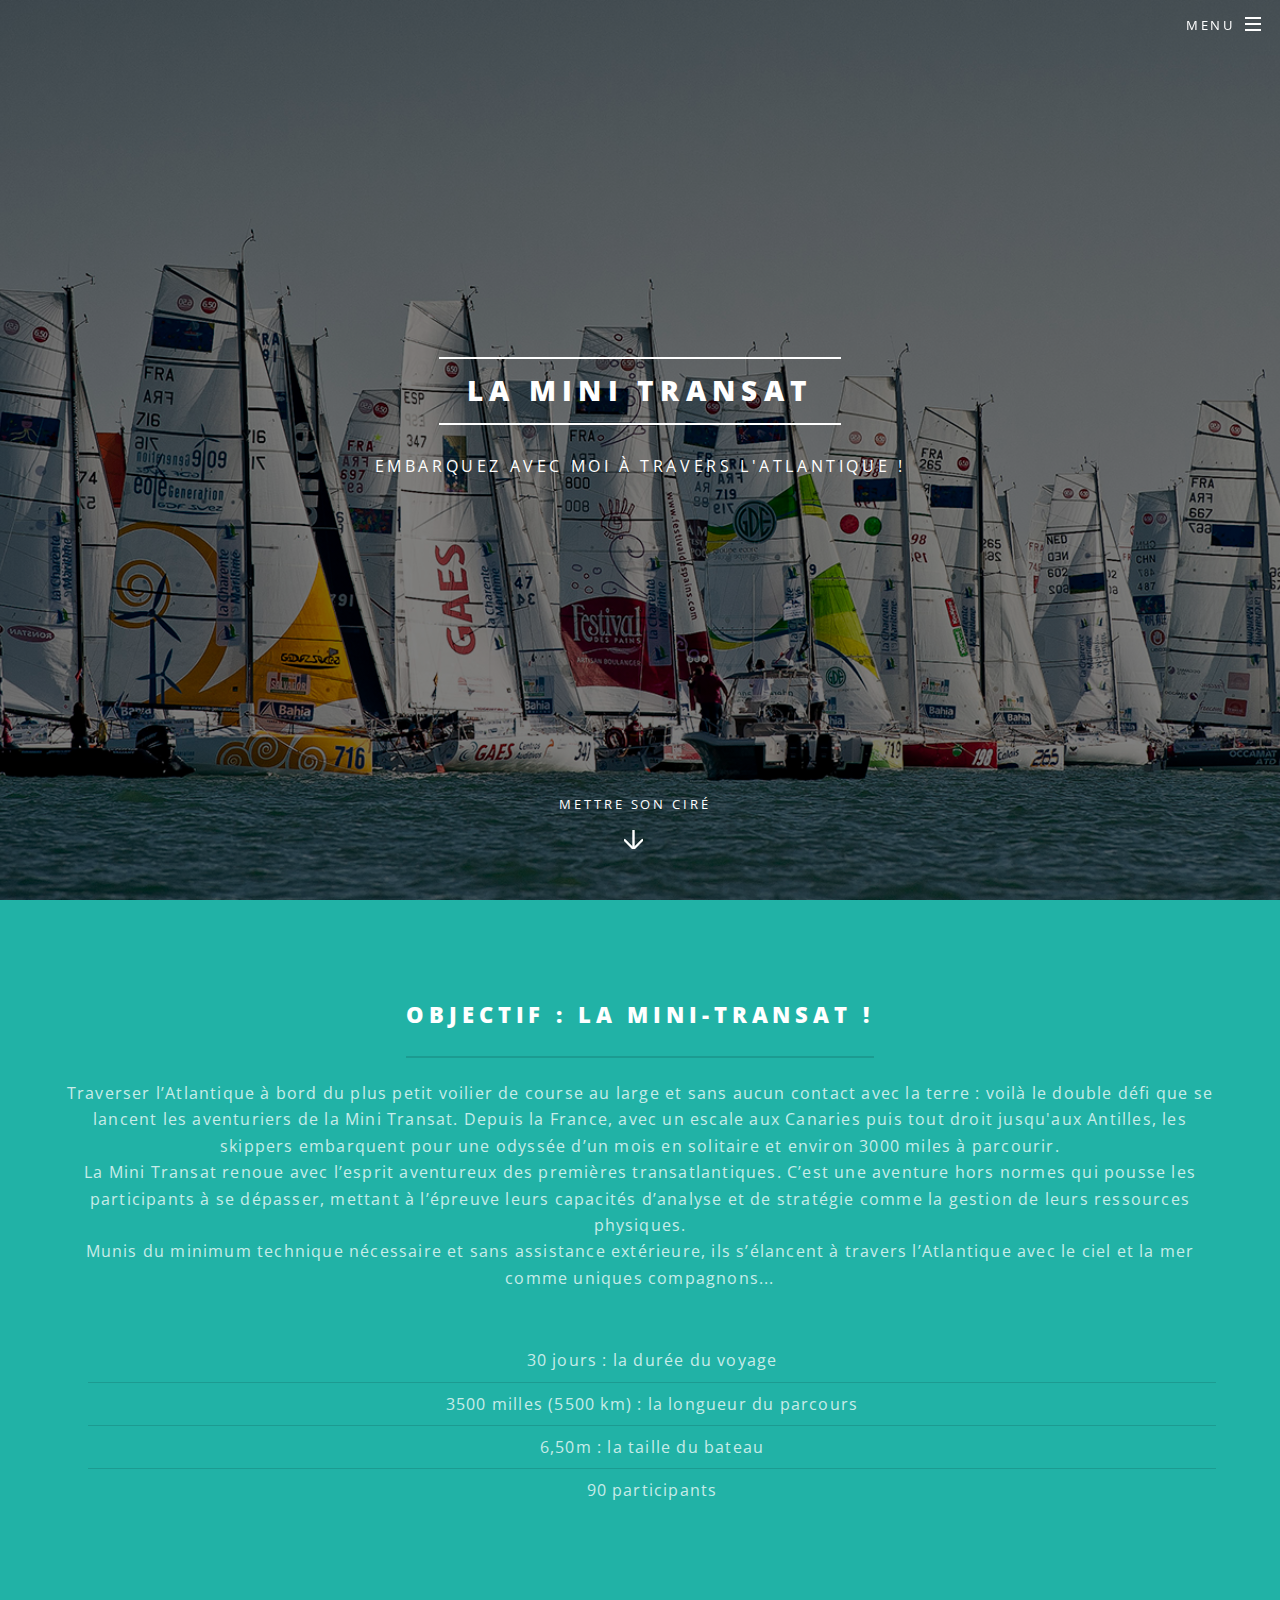
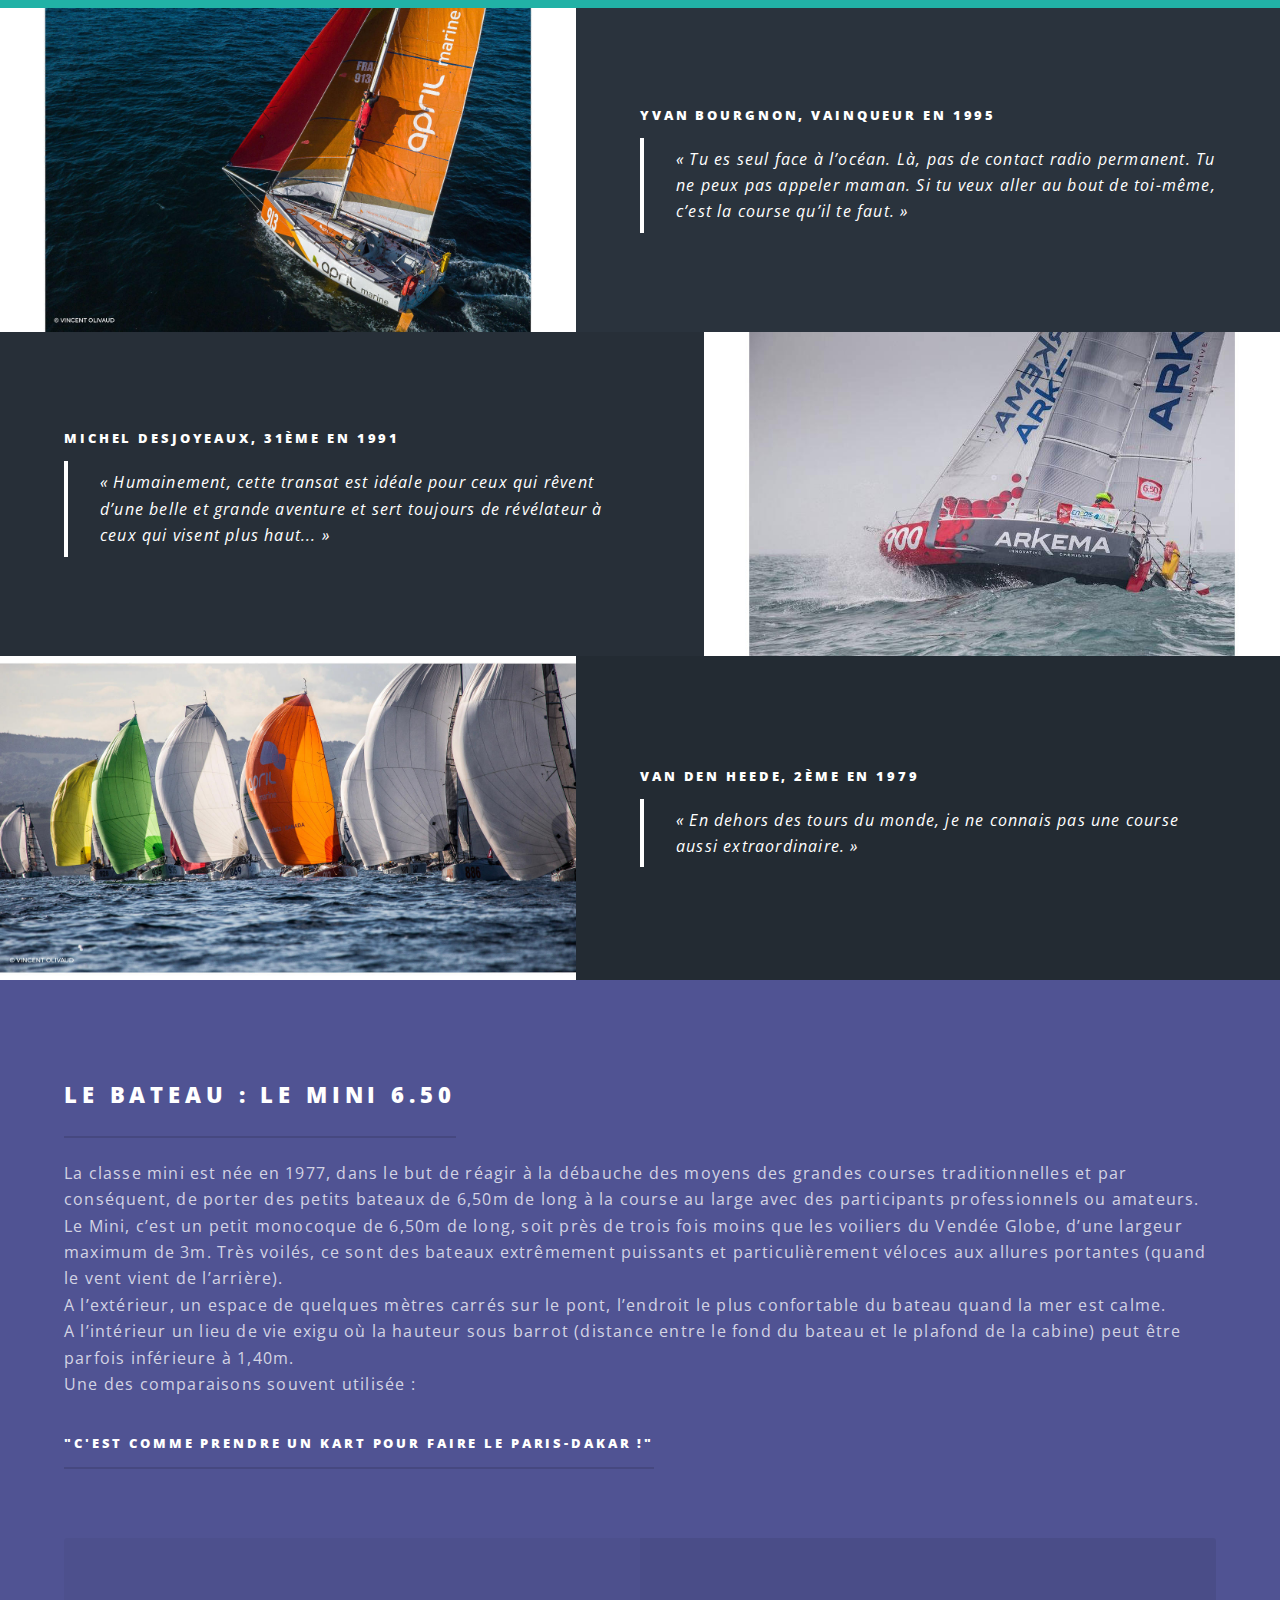
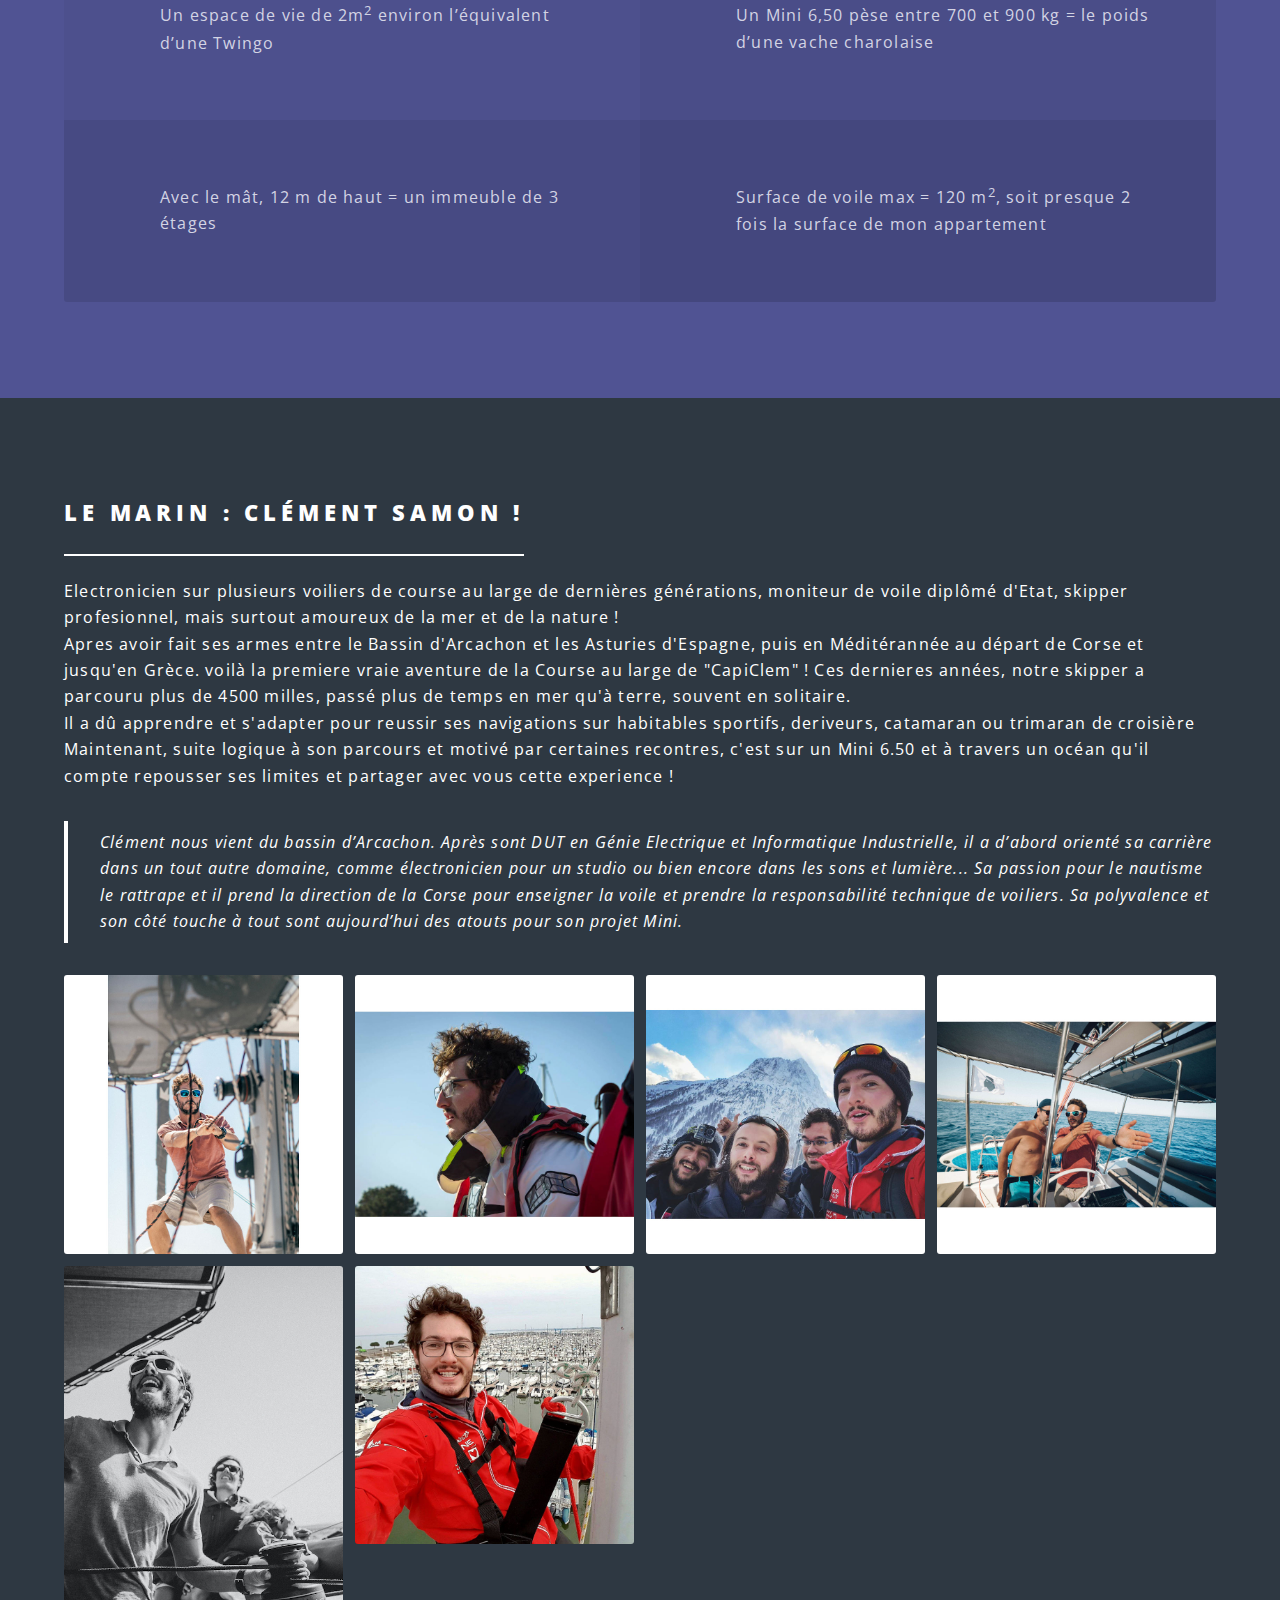
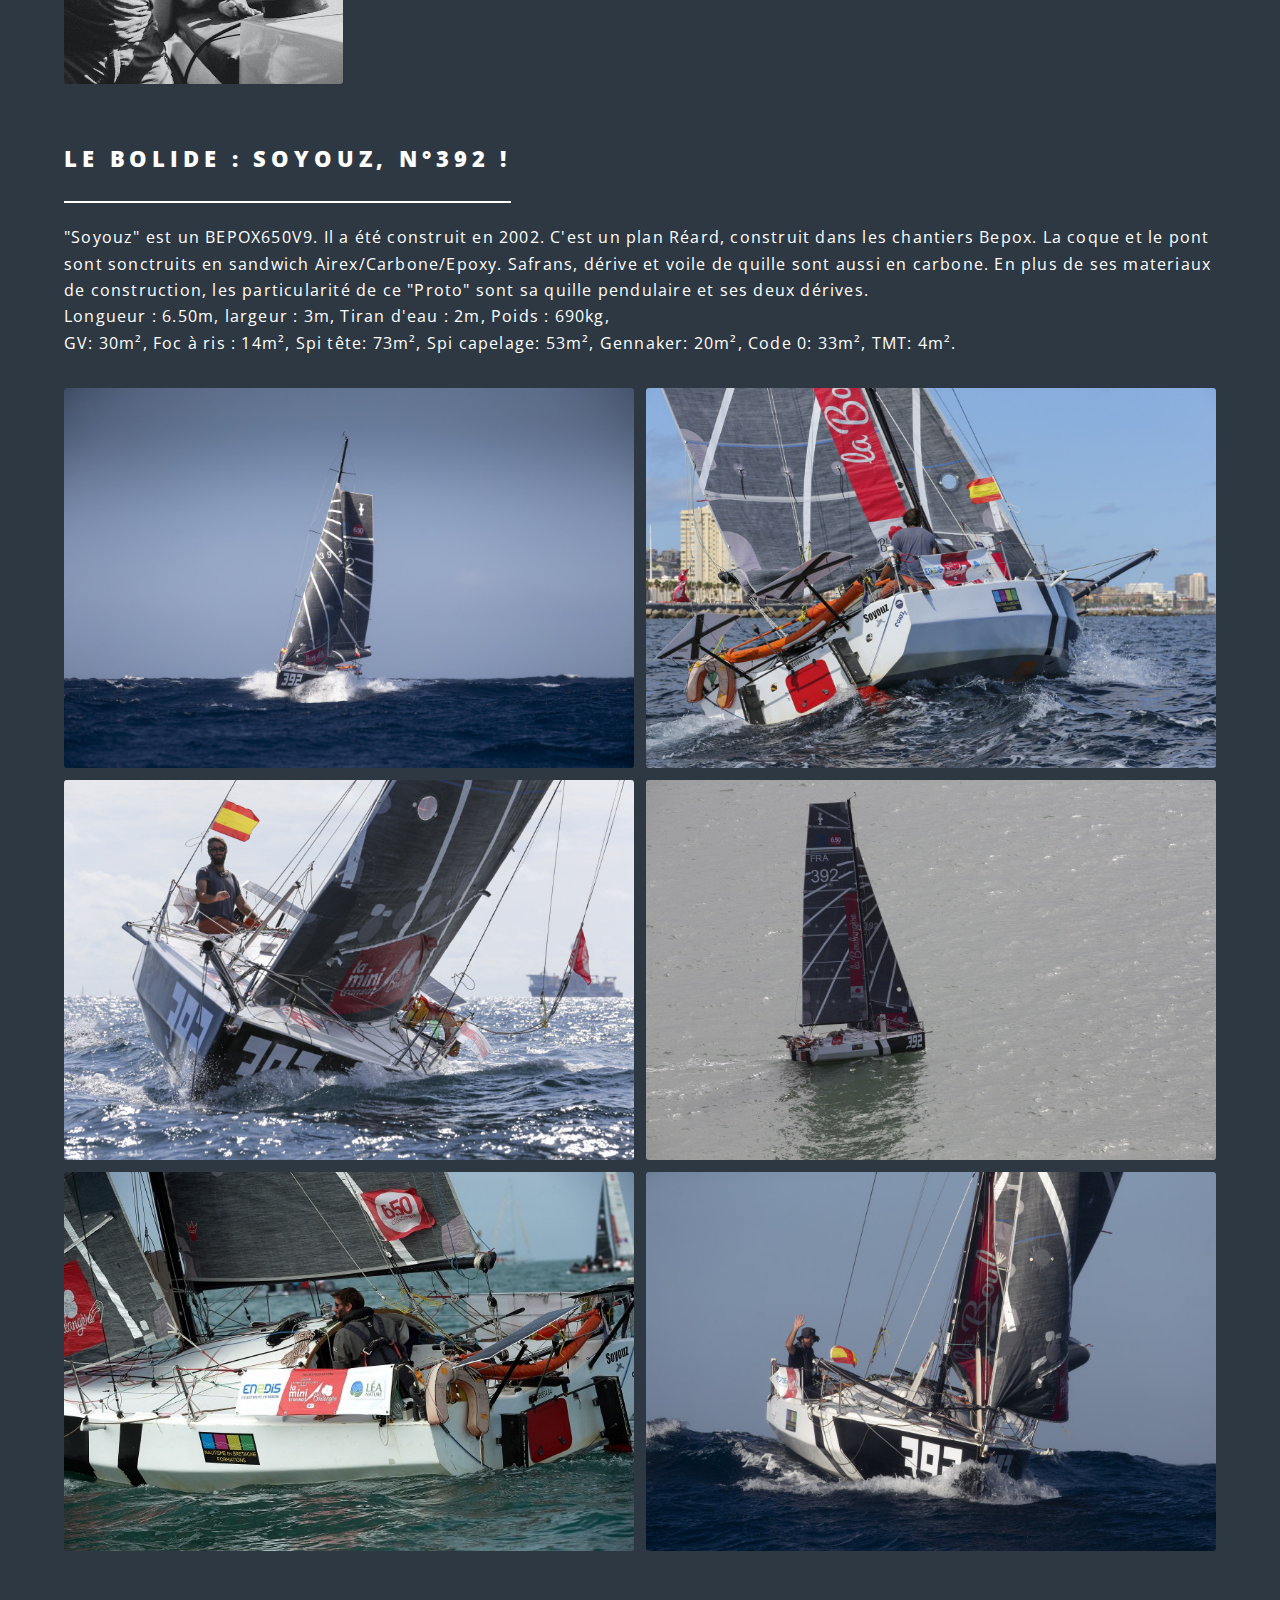
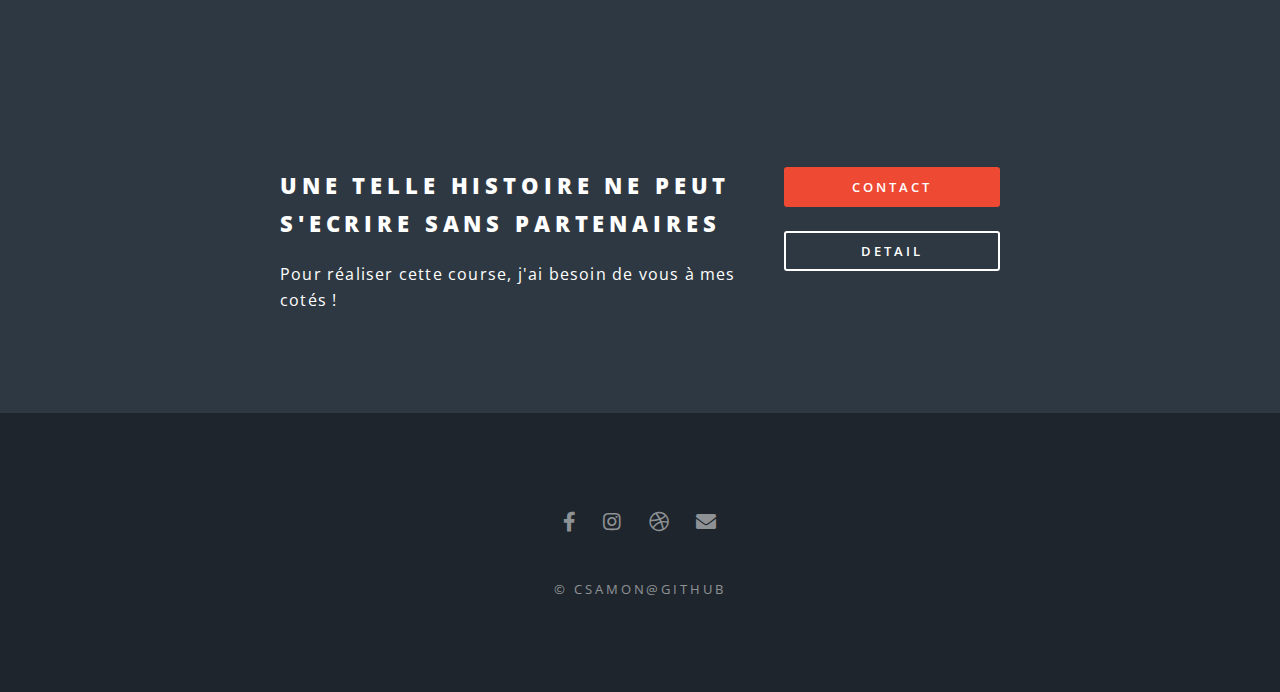
==== commit d9ecc2bf: "Update index.html" ====
--- a/index.html
+++ b/index.html
@@ -15,7 +15,7 @@
 
 				<!-- Header -->
 					<header id="header" class="alt">
-						<h1><a href="index.html">Clement Samon Mini 2021</a></h1>
+						<h1><a href="index.html">Clement Samon, Mini Transat 2023</a></h1>
 						<nav id="nav">
 							<ul>
 								<li class="special">
@@ -53,9 +53,9 @@
 					<section id="one" class="wrapper style1 special">
 						<div class="inner">
 							<header class="major">
-								<h2>Le projet : la Mini Transat !</h2>
-								<p>Traverser l’Atlantique à bord du plus petit voilier de course au large, sans aucun contact avec la terre, voilà le double
-									 défi que se lancent les aventuriers de la Mini Transat. De France, avec un escale aux Canaries puis tout droit jusqu'aux Antilles, les skippers embarquent pour une
+								<h2>Objectif : la Mini-Transat !</h2>
+								<p>Traverser l’Atlantique à bord du plus petit voilier de course au large et sans aucun contact avec la terre : voilà le double
+									 défi que se lancent les aventuriers de la Mini Transat. Depuis la France, avec un escale aux Canaries puis tout droit jusqu'aux Antilles, les skippers embarquent pour une
 									 odyssée d’un mois en solitaire et environ 3000 miles à parcourir.<br>
 La Mini Transat renoue avec l’esprit aventureux des premières transatlantiques. C’est une aventure hors normes qui pousse les participants à
 se dépasser, mettant à l’épreuve leurs capacités d’analyse et de stratégie comme la gestion de leurs ressources physiques. <br>Munis du minimum
@@ -104,7 +104,7 @@
 
 						<div class="inner">
 							<header class="major">
-								<h2>LE bateau : le Mini 6.50</h2>
+								<h2>Le bateau : le Mini 6.50</h2>
 								<p>La classe mini est née en 1977, dans le but de réagir à la débauche des moyens des grandes courses traditionnelles et par conséquent,
 									de porter des petits bateaux de 6,50m de long à la course au large avec des participants professionnels ou amateurs.<br>
 								Le Mini, c’est un petit monocoque de 6,50m de long, soit près de trois fois moins que les voiliers du Vendée Globe, d’une largeur maximum de 3m.
@@ -112,7 +112,8 @@
 A l’extérieur,
  un espace de quelques mètres carrés sur le pont, l’endroit le plus confortable du bateau quand la mer est calme. <br>
  A l’intérieur un lieu de vie exigu
- où la hauteur sous barrot (distance entre le fond du bateau et le plafond de la cabine) peut être parfois inférieure à 1,40m.</p>
+ où la hauteur sous barrot (distance entre le fond du bateau et le plafond de la cabine) peut être parfois inférieure à 1,40m.<br>
+Une des comparaisons souvent utilisée : <h5>"C'est comme prendre un kart pour faire le Paris-Dakar !"</h5></p>
 							</header>
 							<ul class="features">
 								<li class="icon null">
@@ -125,7 +126,7 @@
 									<p>Avec le mât, 12 m de haut = un immeuble de 3 étages</p>
 								</li>
 								<li>
-									<p>Surface de voile max = 120 m<sup>2</sup>, soit presque 10 fois la surface du pont du bateau</p>
+									<p>Surface de voile max = 120 m<sup>2</sup>, soit presque 2 fois la surface de mon appartement</p>
 								</li>
 							</ul>
 						</div>
@@ -137,16 +138,16 @@
 								<h2>Le marin : Clément Samon !</h2>
 								<p>Electronicien sur plusieurs voiliers de course au large de dernières générations, moniteur de voile diplômé d'Etat, skipper profesionnel,
 								mais surtout amoureux de la mer et de la nature ! <br>
-								Apres avoir fait ses armes entre le Bassin d'Arcachon et les Asturies d'Espagne, puis en Méditérannée au départ de Bonifacio et jusqu'en Grèce.
+								Apres avoir fait ses armes entre le Bassin d'Arcachon et les Asturies d'Espagne, puis en Méditérannée au départ de Corse et jusqu'en Grèce.
 								voilà la premiere vraie aventure de la Course au large de "CapiClem" ! Ces dernieres années, notre skipper a parcouru plus de 4500 milles,
 								passé plus de temps en mer qu'à terre, souvent en solitaire. <br>
 								Il a dû apprendre et s'adapter pour reussir ses navigations sur habitables sportifs, deriveurs, catamaran ou trimaran de croisière<br>
 								Maintenant, suite logique à son parcours et motivé par certaines recontres, c'est sur un Mini 6.50 et à travers un océan qu'il compte
 								repousser ses limites et partager avec vous cette experience ! <br>
-								Clément nous vient du bassin d’Arcachon. Après sont DUT en Génie Electrique et Informatique Industrielle, il a d’abord orienté sa carrière dans un tout autre domaine,
+								<blockquote>Clément nous vient du bassin d’Arcachon. Après sont DUT en Génie Electrique et Informatique Industrielle, il a d’abord orienté sa carrière dans un tout autre domaine,
 								comme électronicien pour un studio ou bien encore dans les sons et lumière...
 								Sa passion pour le nautisme le rattrape et il prend la direction de la Corse pour enseigner la voile et prendre la responsabilité technique de voiliers.
-								Sa polyvalence et son côté touche à tout sont aujourd’hui des atouts pour l’entreprise.
+								Sa polyvalence et son côté touche à tout sont aujourd’hui des atouts pour son projet Mini.</blockquote>
 							</p>
 							<div class="box alt">
 								<div class="row gtr-50 gtr-uniform">
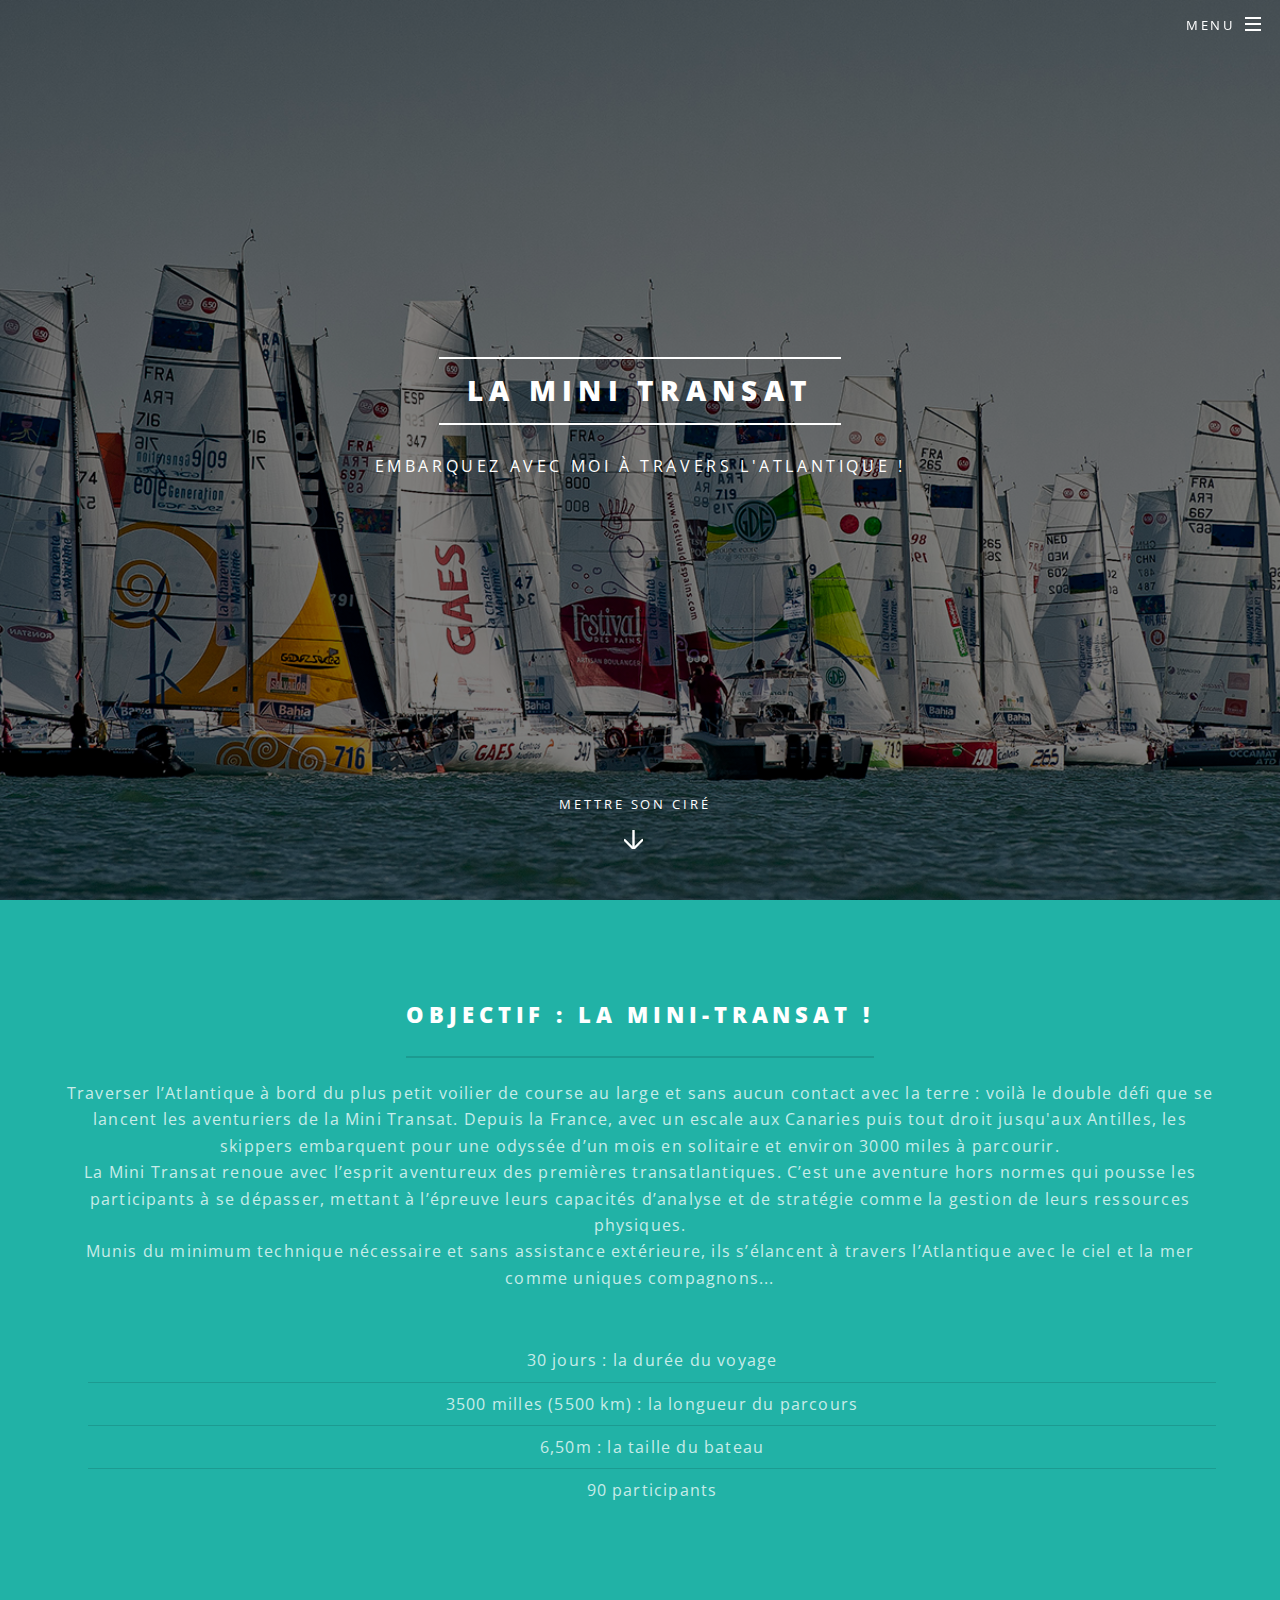
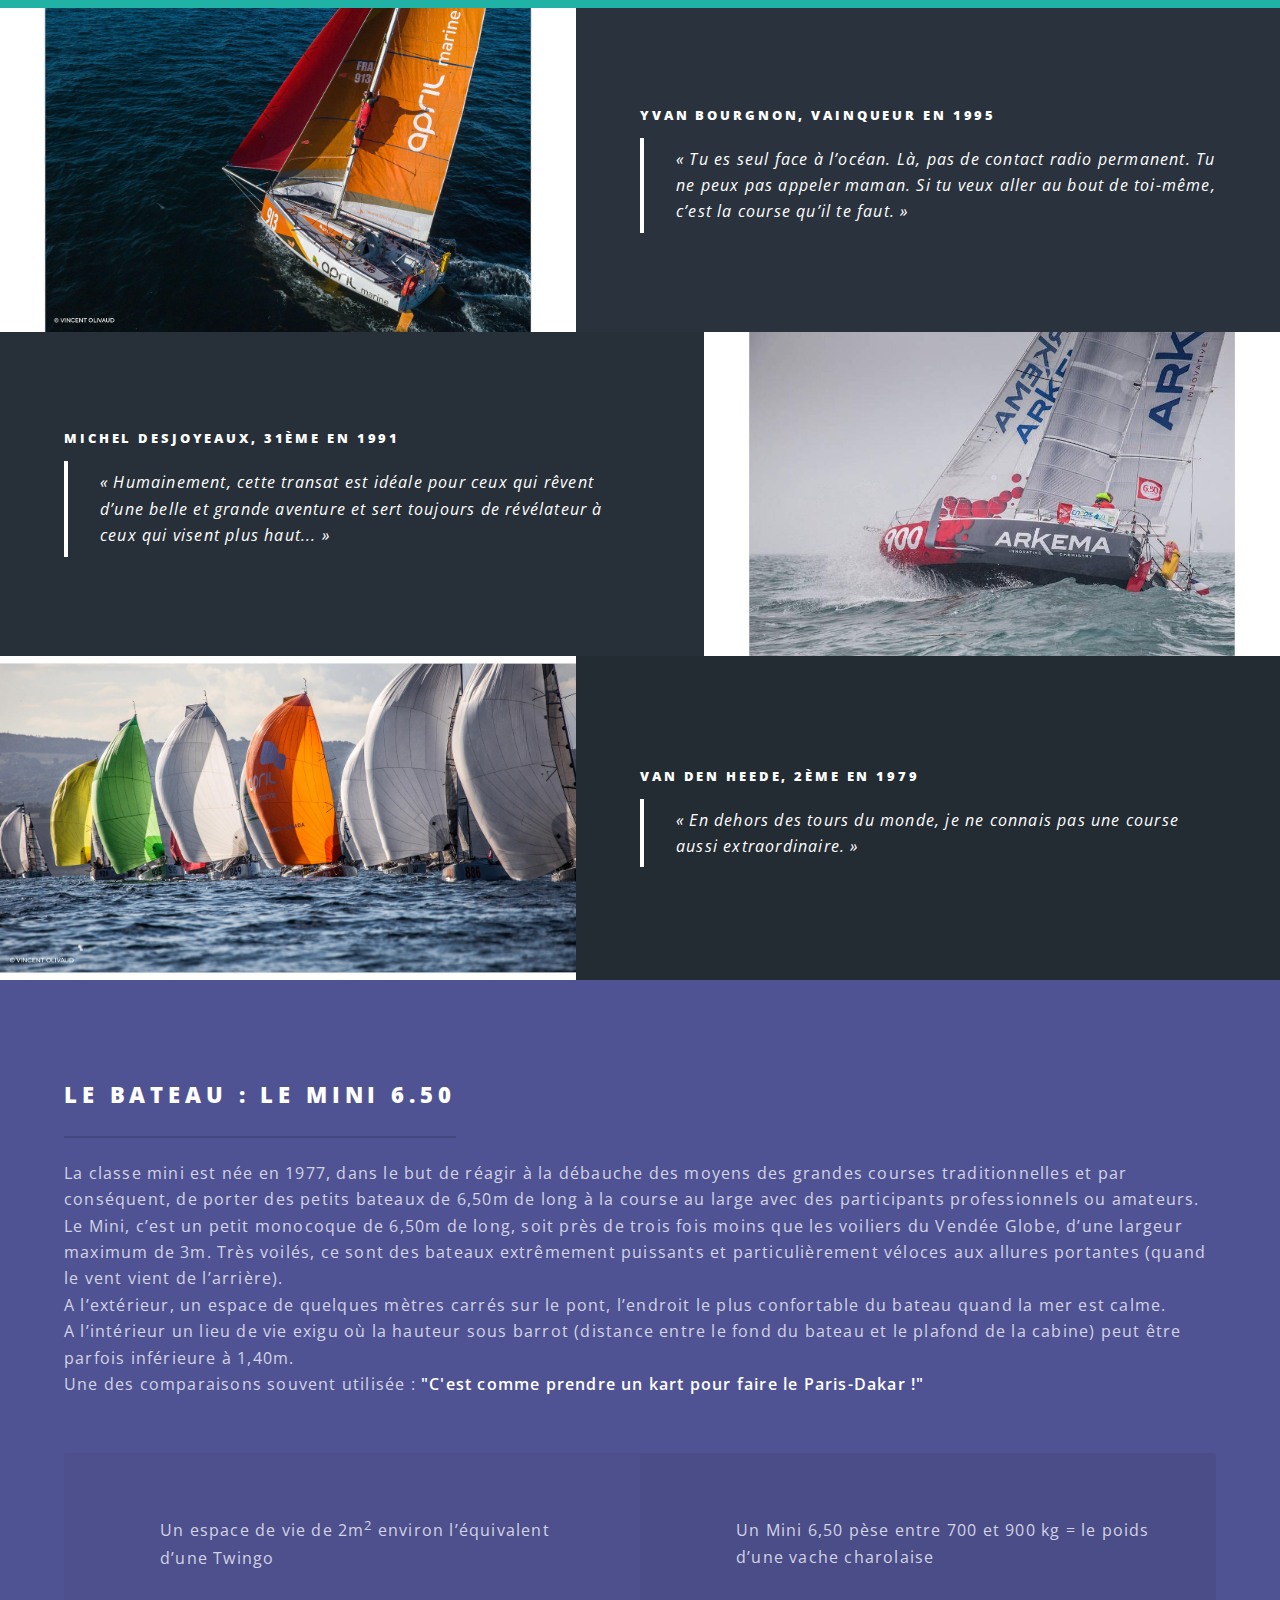
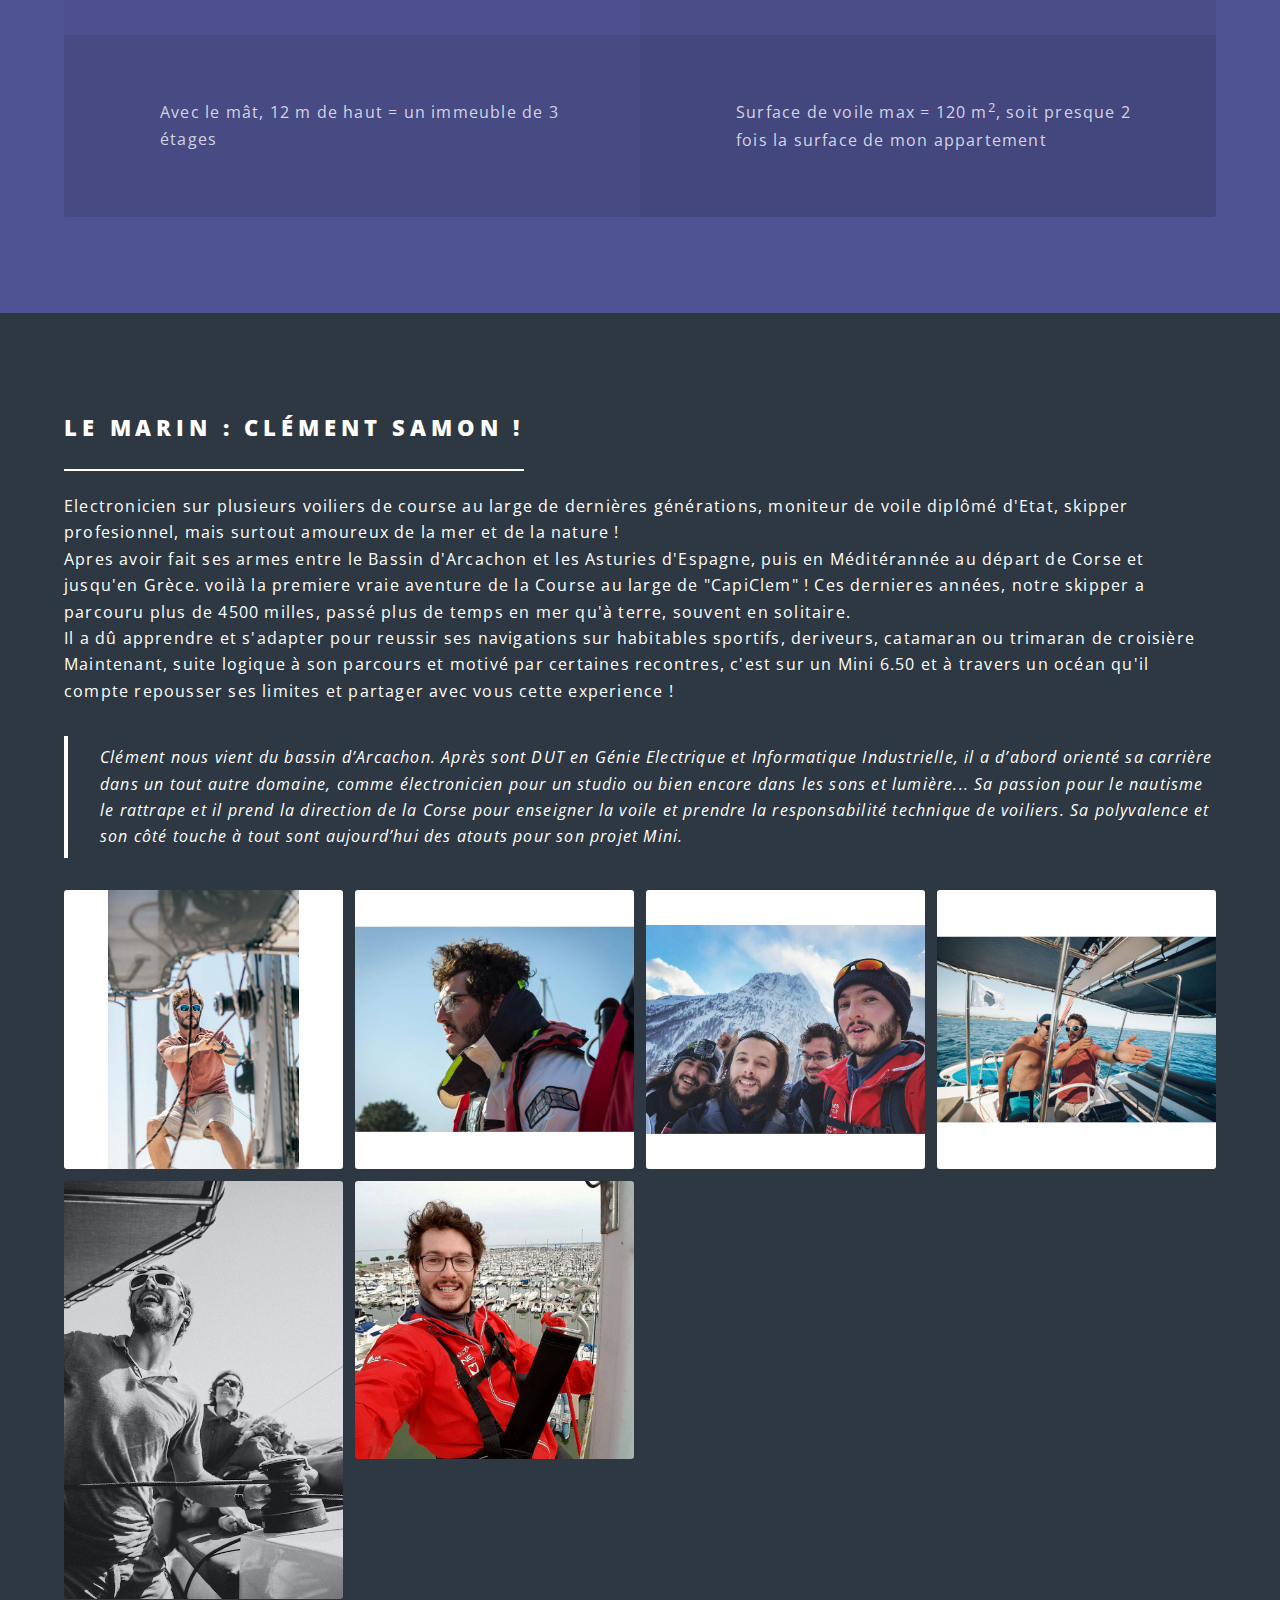
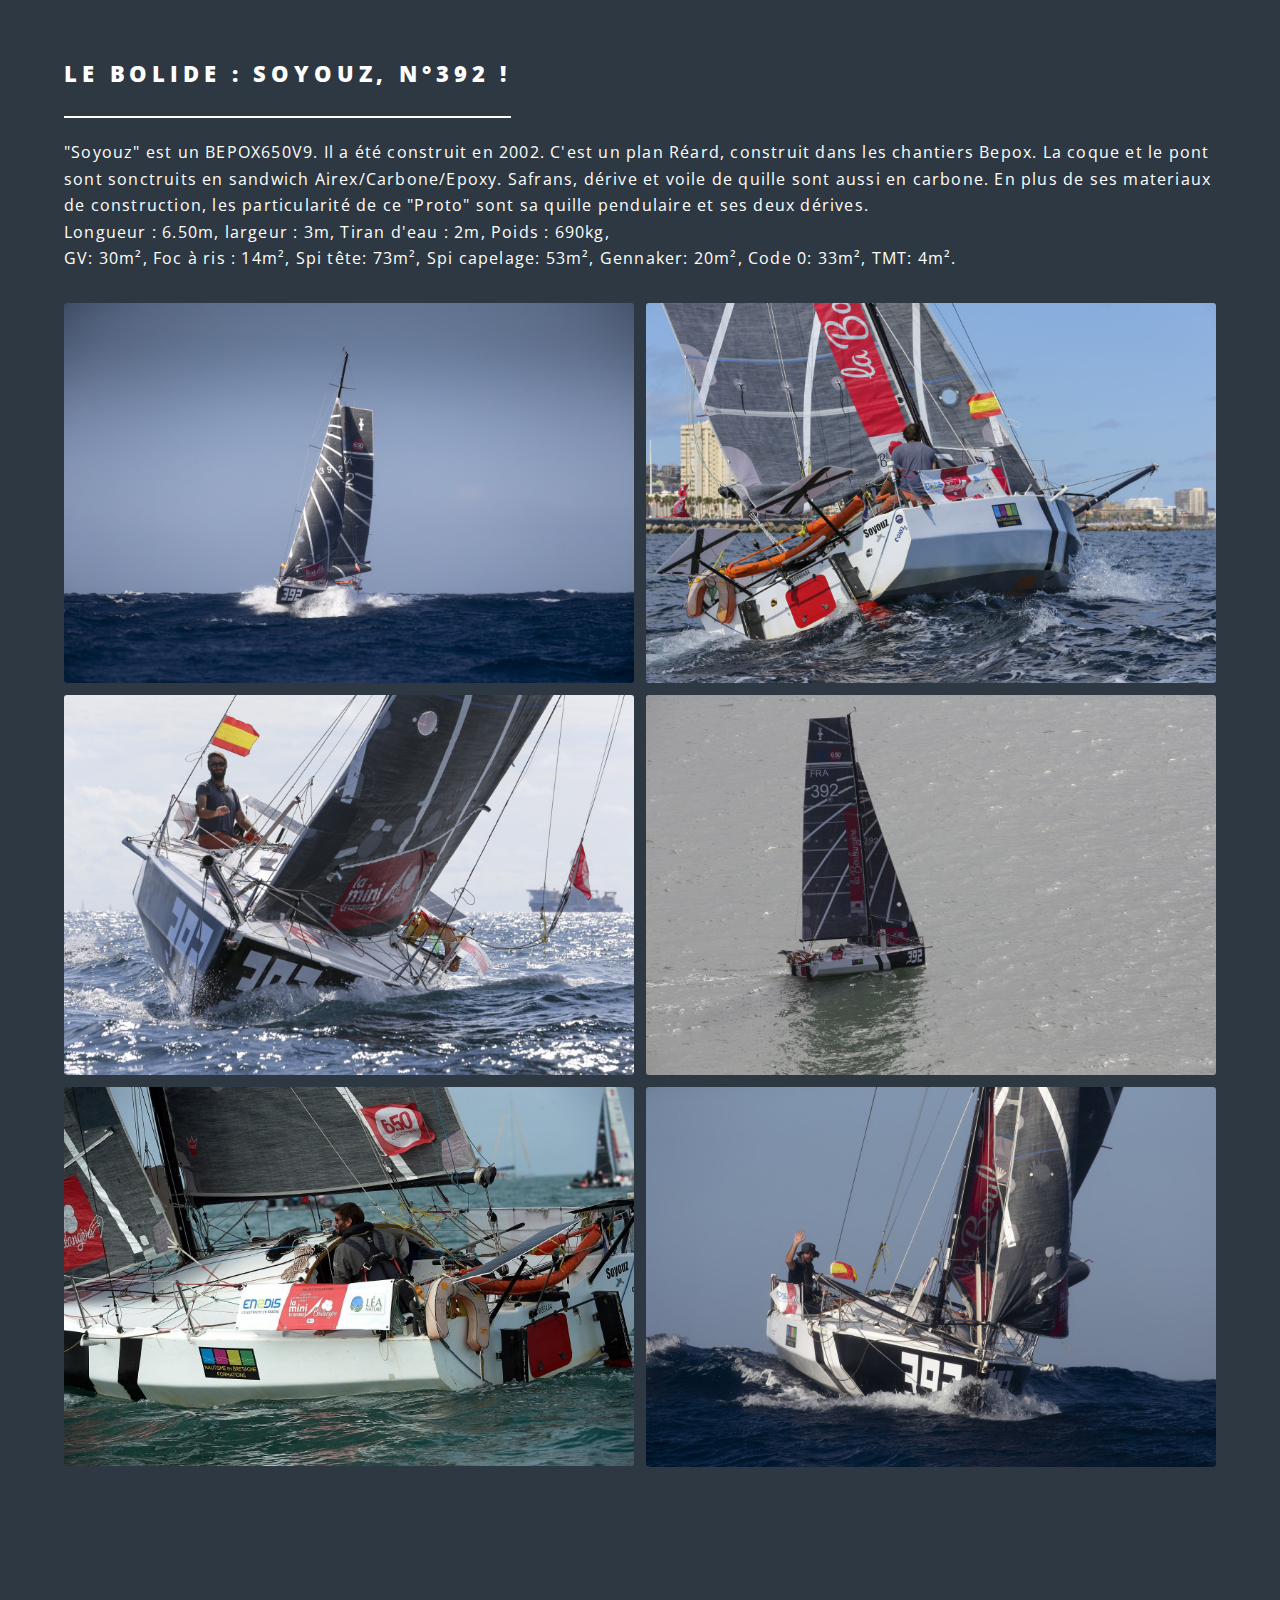
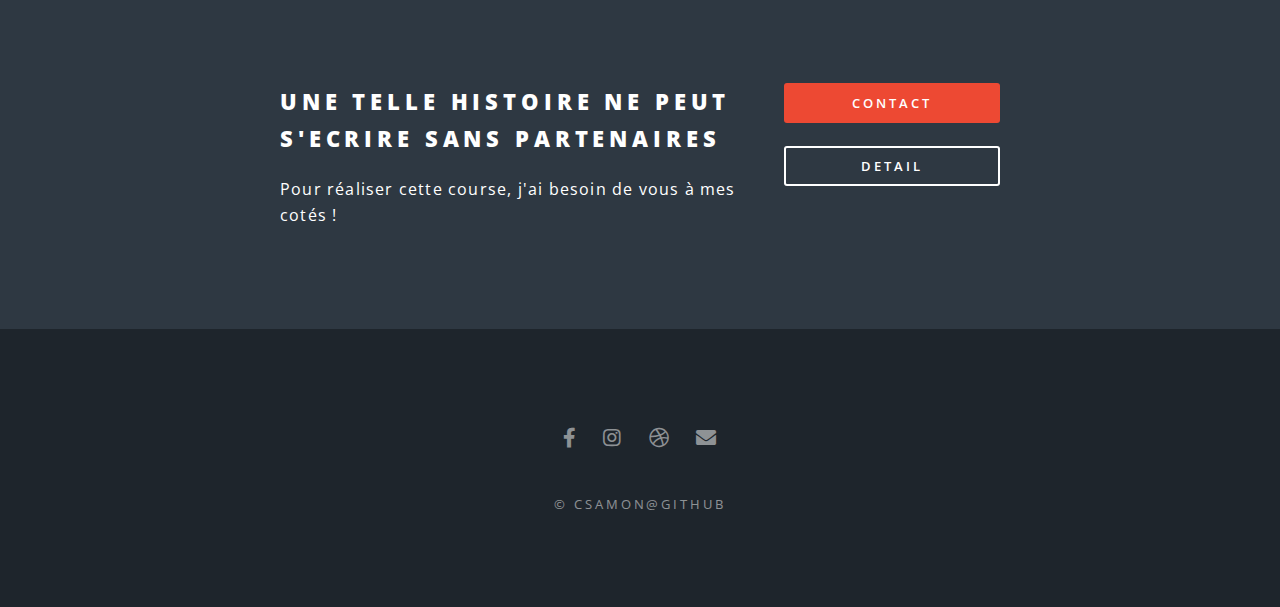
==== commit 92c230b1: "Update index.html" ====
--- a/index.html
+++ b/index.html
@@ -113,7 +113,7 @@
  un espace de quelques mètres carrés sur le pont, l’endroit le plus confortable du bateau quand la mer est calme. <br>
  A l’intérieur un lieu de vie exigu
  où la hauteur sous barrot (distance entre le fond du bateau et le plafond de la cabine) peut être parfois inférieure à 1,40m.<br>
-Une des comparaisons souvent utilisée : <h5>"C'est comme prendre un kart pour faire le Paris-Dakar !"</h5></p>
+Une des comparaisons souvent utilisée : <b>"C'est comme prendre un kart pour faire le Paris-Dakar !"</b></p>
 							</header>
 							<ul class="features">
 								<li class="icon null">
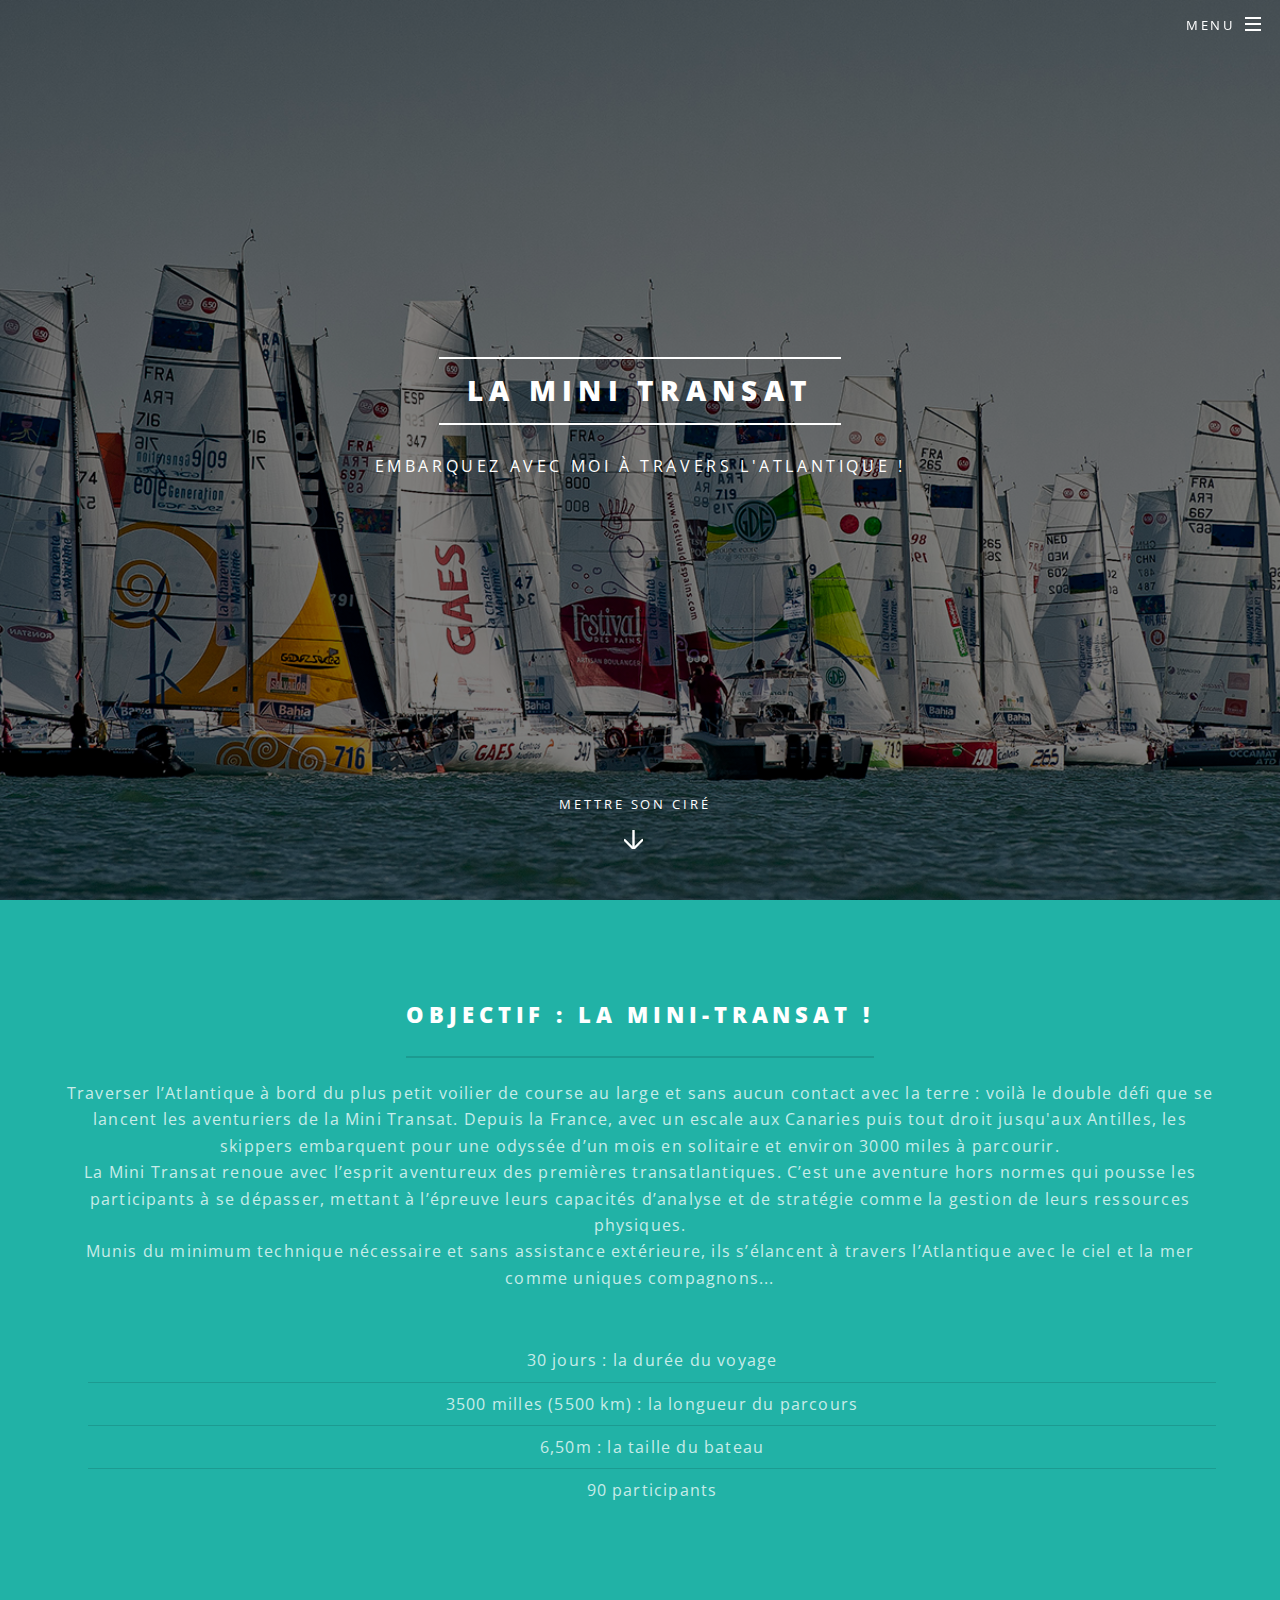
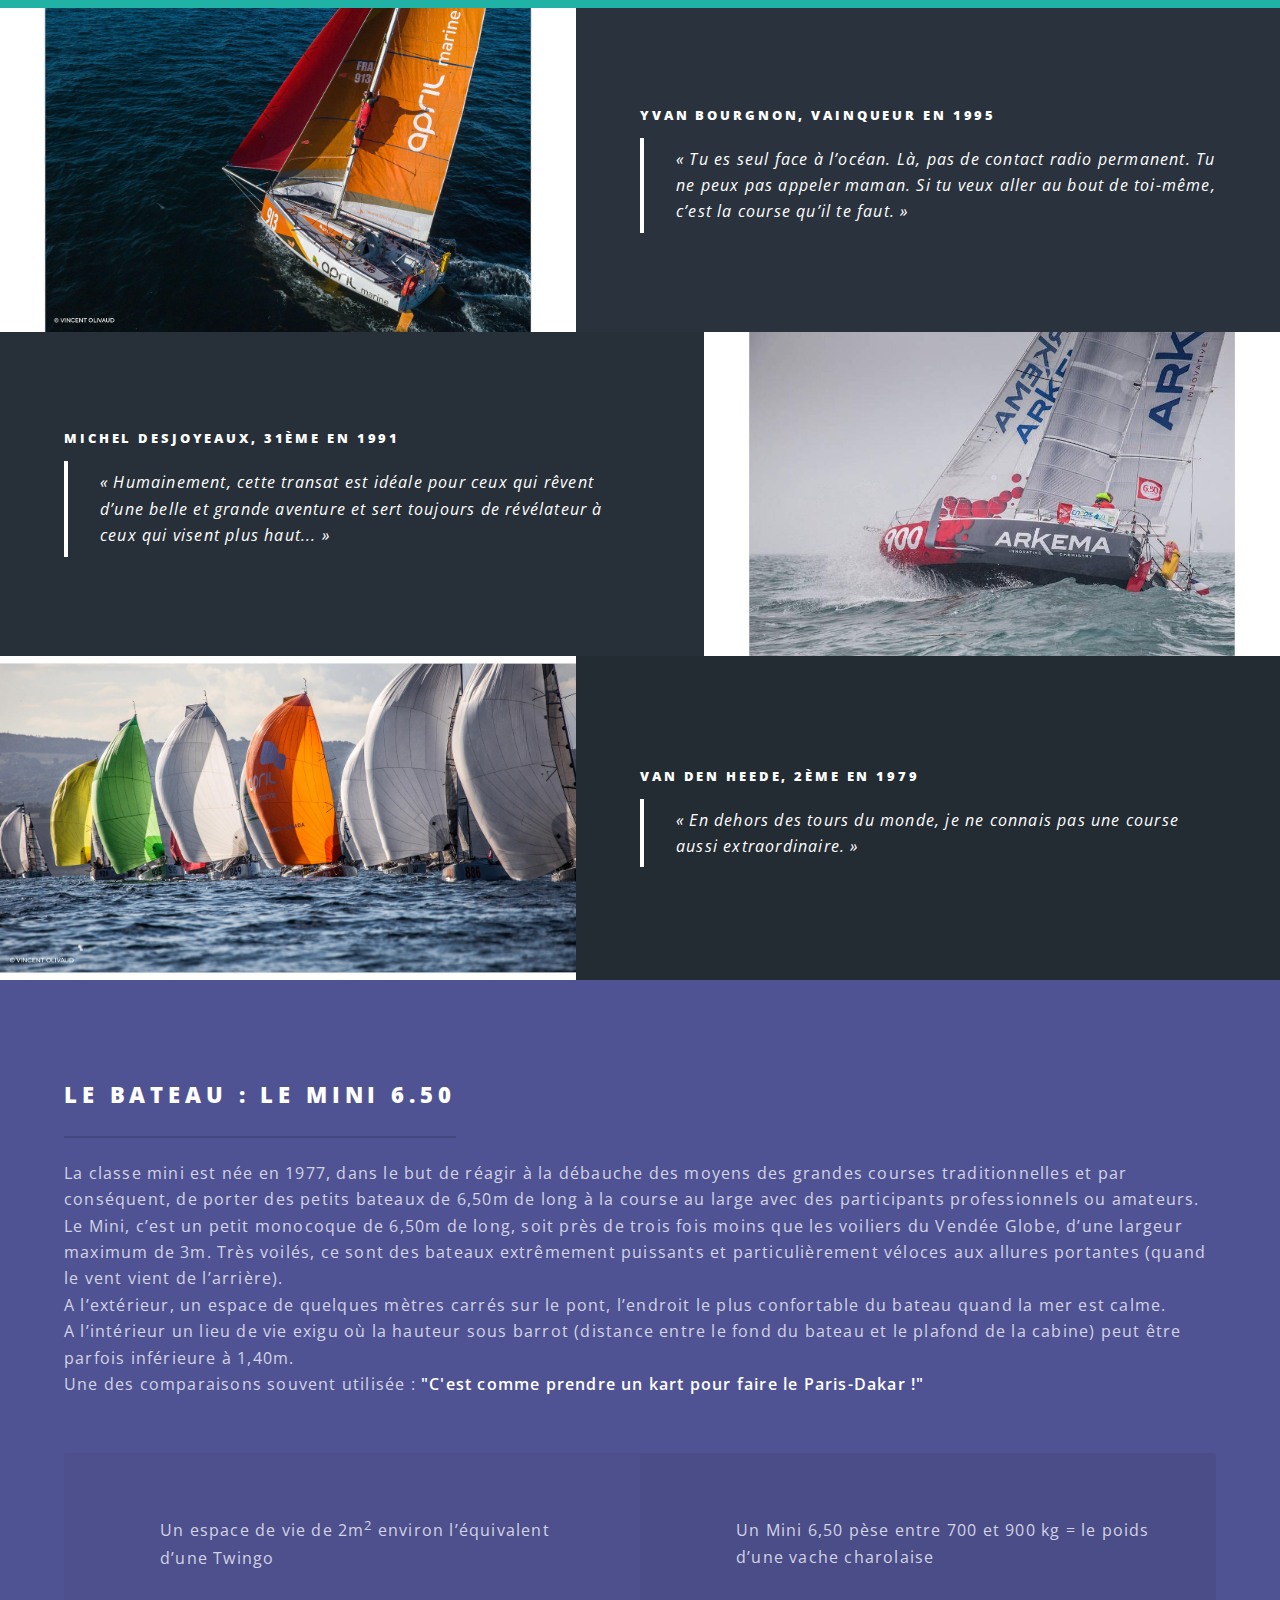
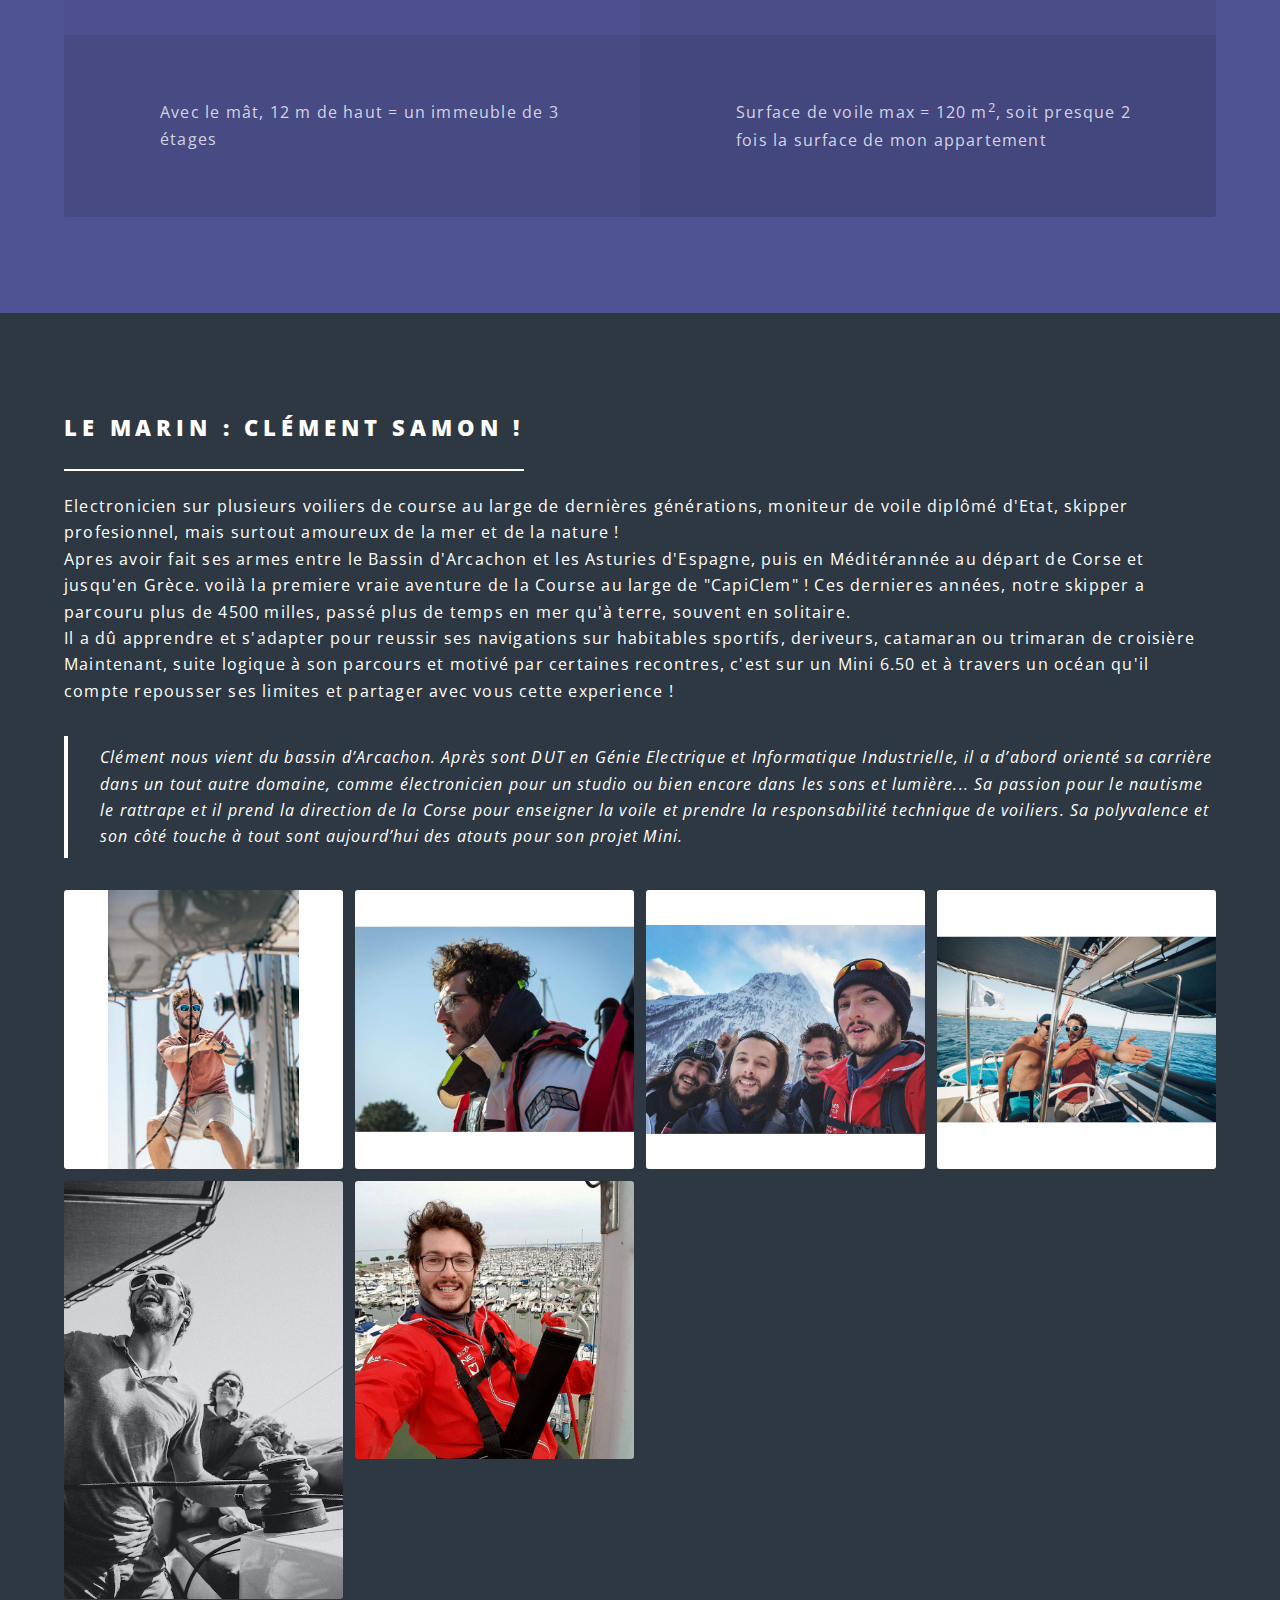
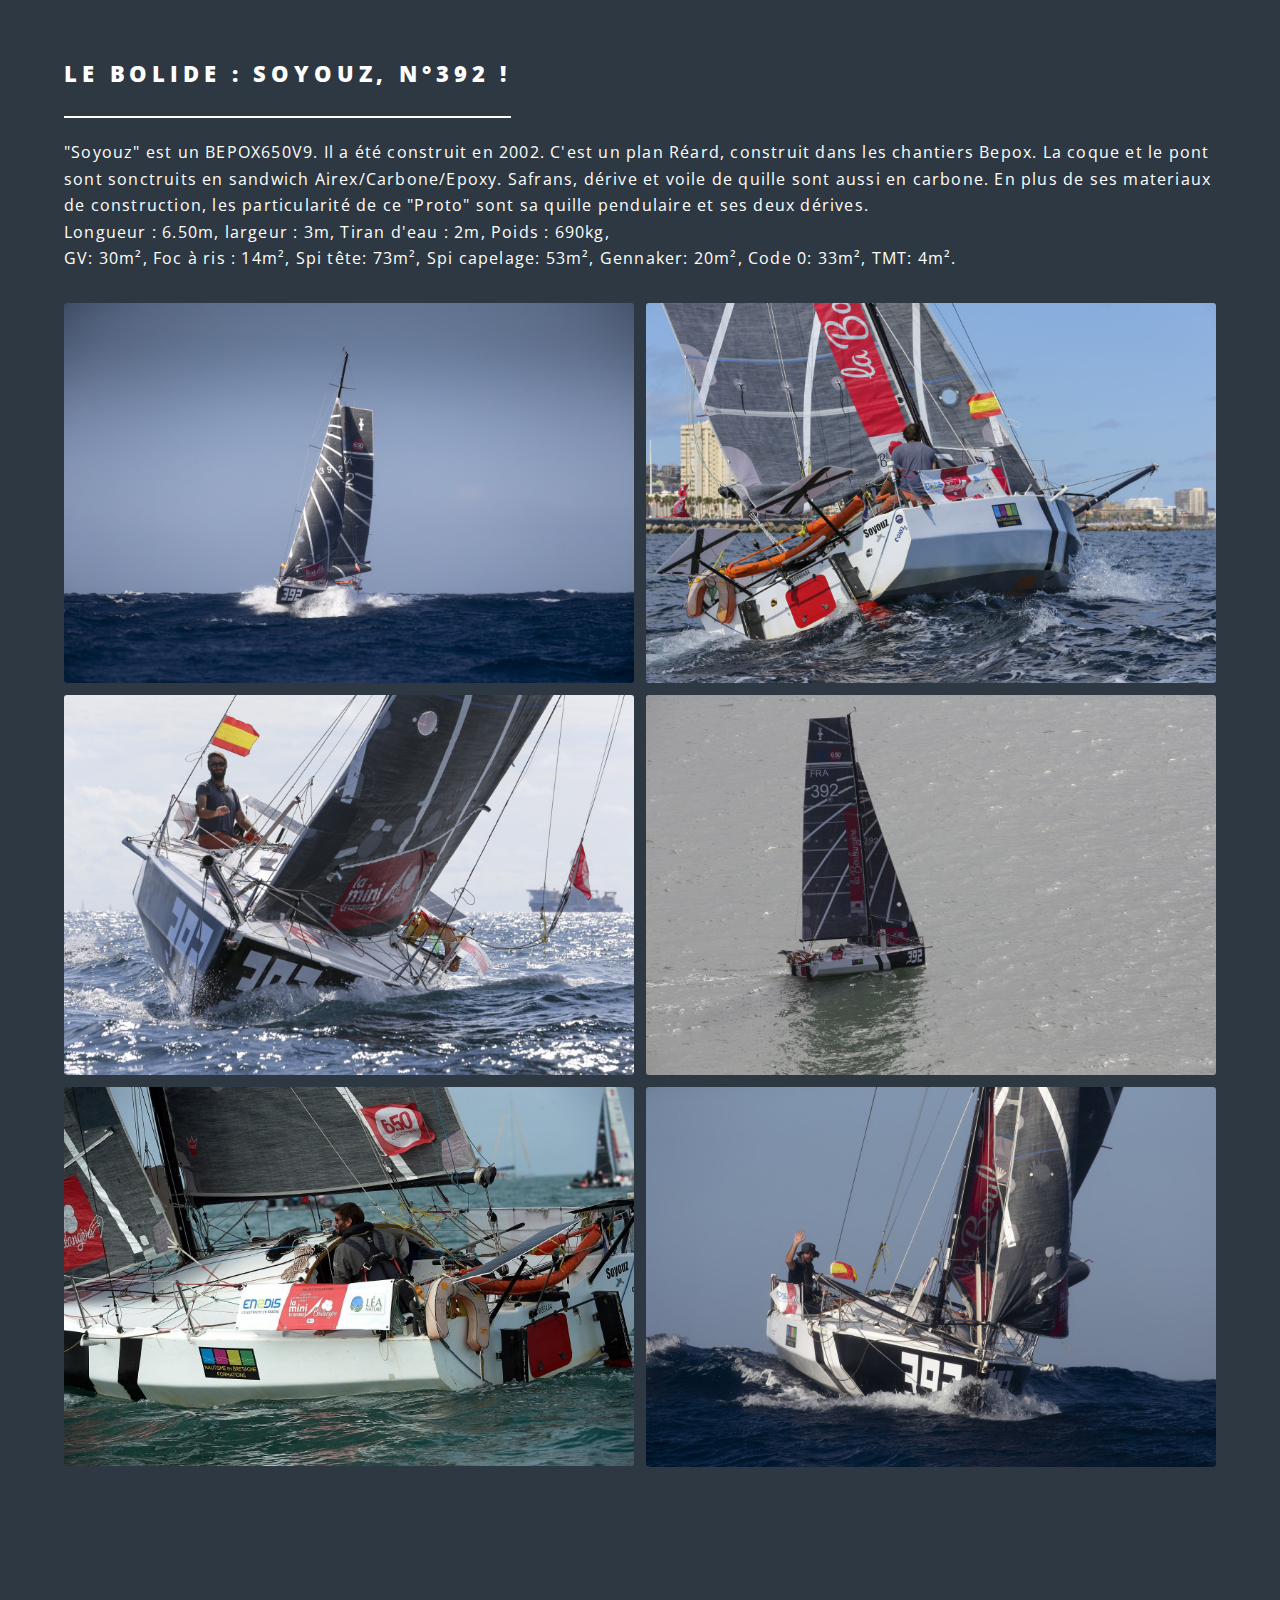
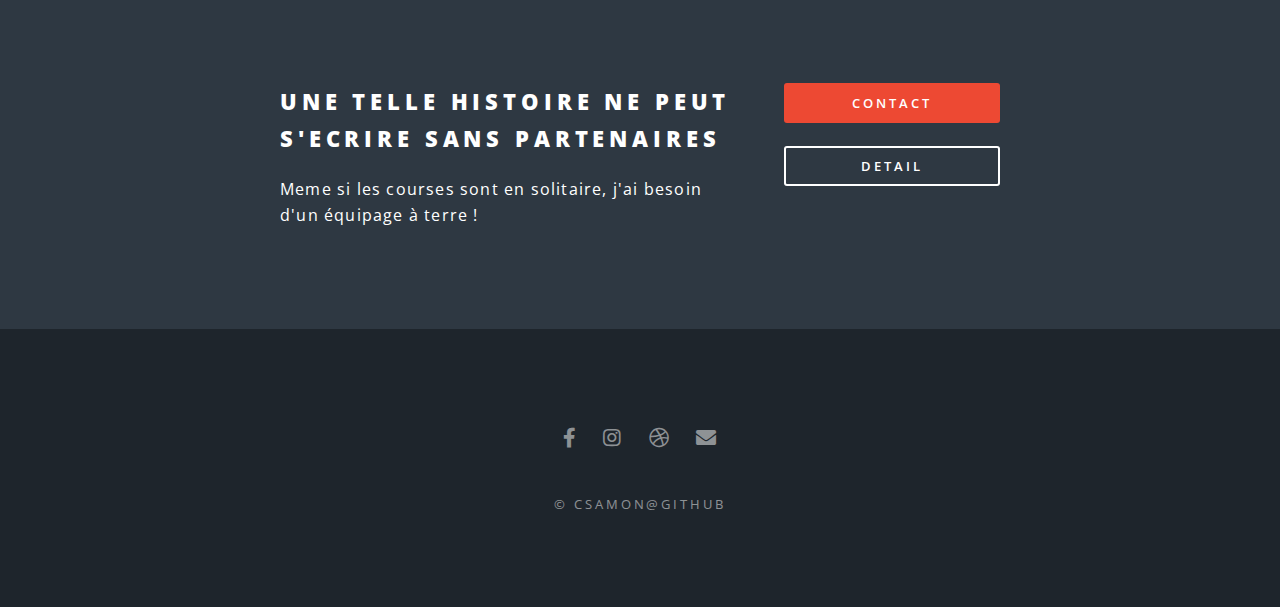
==== commit fa354c2a: "update" ====
--- a/index.html
+++ b/index.html
@@ -2,7 +2,7 @@
 
 <html>
 	<head>
-		<title>Clement Samon Mini 2021</title>
+		<title>Clement Samon, Mini-Transat 2023</title>
 		<meta charset="utf-8" />
 		<meta name="viewport" content="width=device-width, initial-scale=1, user-scalable=no" />
 		<link rel="stylesheet" href="assets/css/main.css" />
@@ -15,7 +15,7 @@
 
 				<!-- Header -->
 					<header id="header" class="alt">
-						<h1><a href="index.html">Clement Samon, Mini Transat 2023</a></h1>
+						<h1><a href="index.html">Clement Samon, Mini-Transat 2023</a></h1>
 						<nav id="nav">
 							<ul>
 								<li class="special">
@@ -194,7 +194,7 @@
 						<div class="inner">
 							<header>
 								<h2>Une telle histoire ne peut s'ecrire sans partenaires</h2>
-								<p>Pour réaliser cette course, j'ai besoin de vous à mes cotés !
+								<p>Meme si les courses sont en solitaire, j'ai besoin d'un équipage à terre !
 								</p>
 							</header>
 							<ul class="actions stacked">
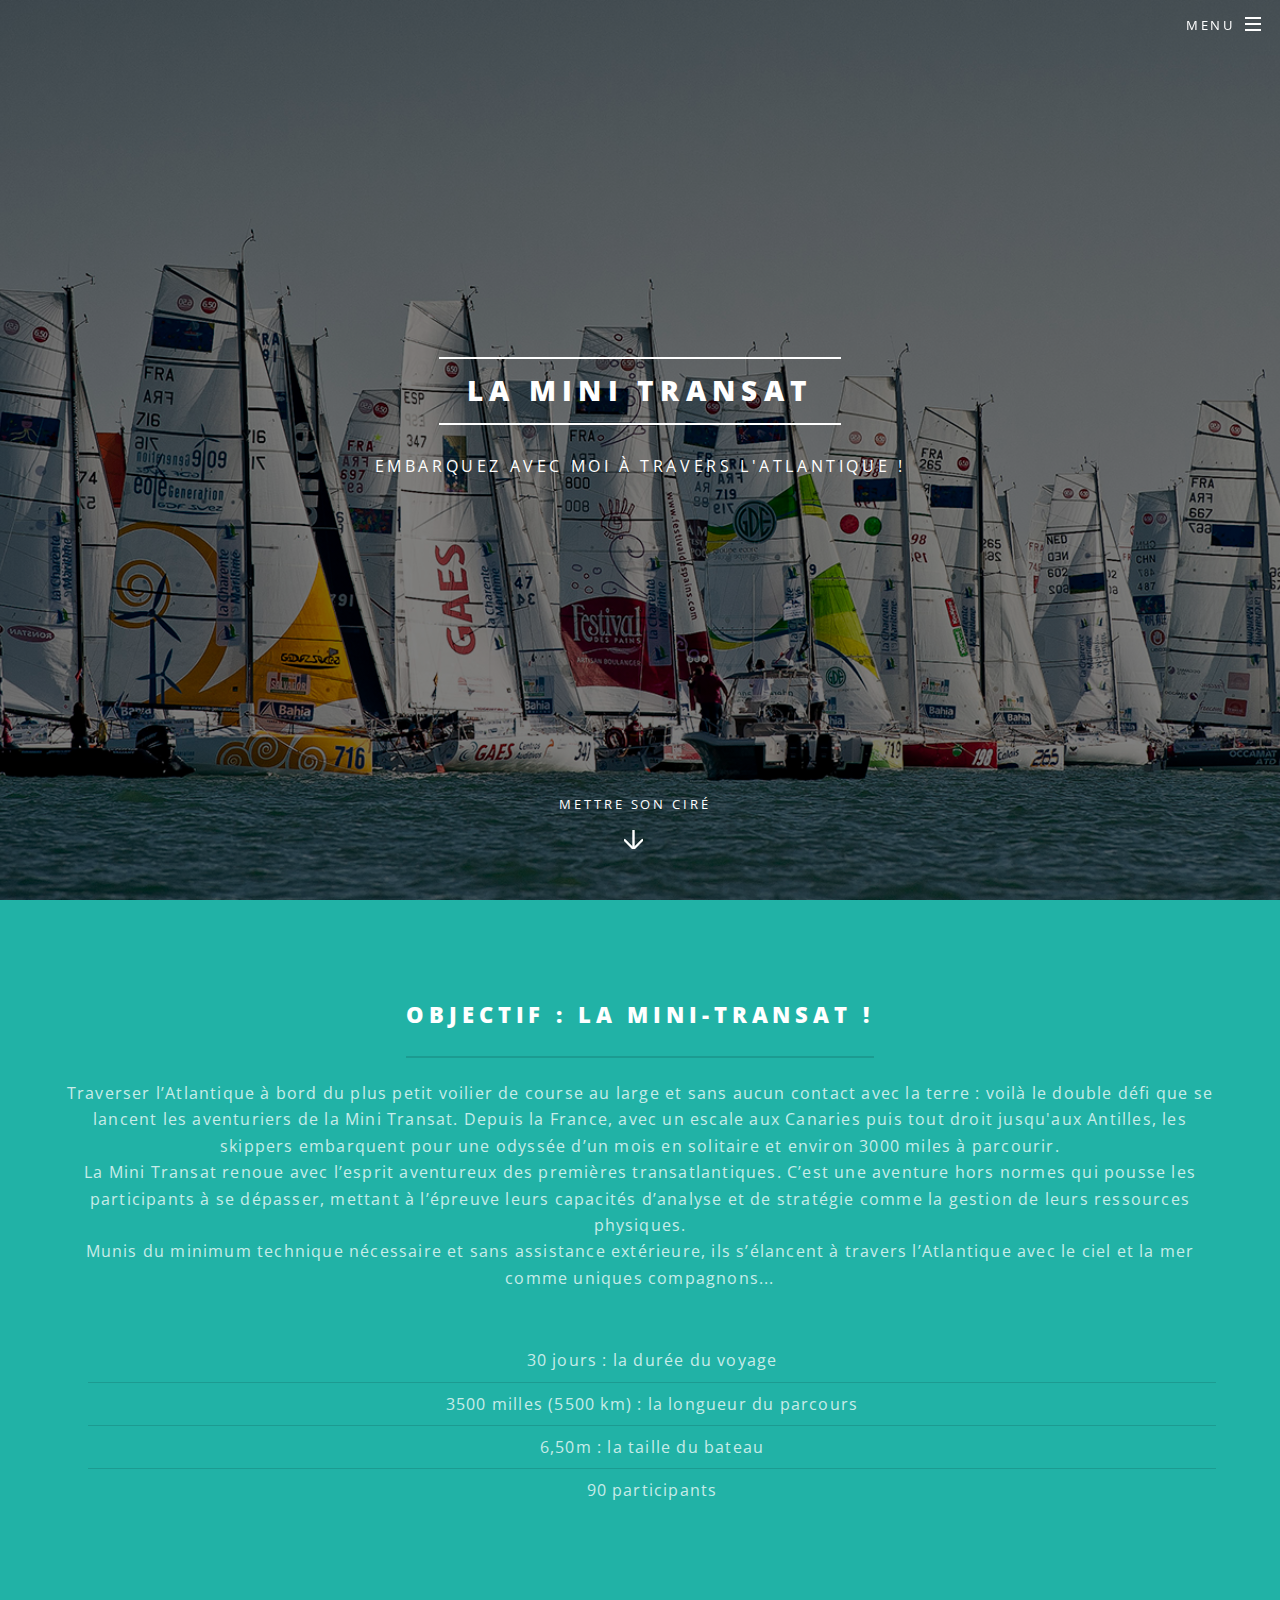
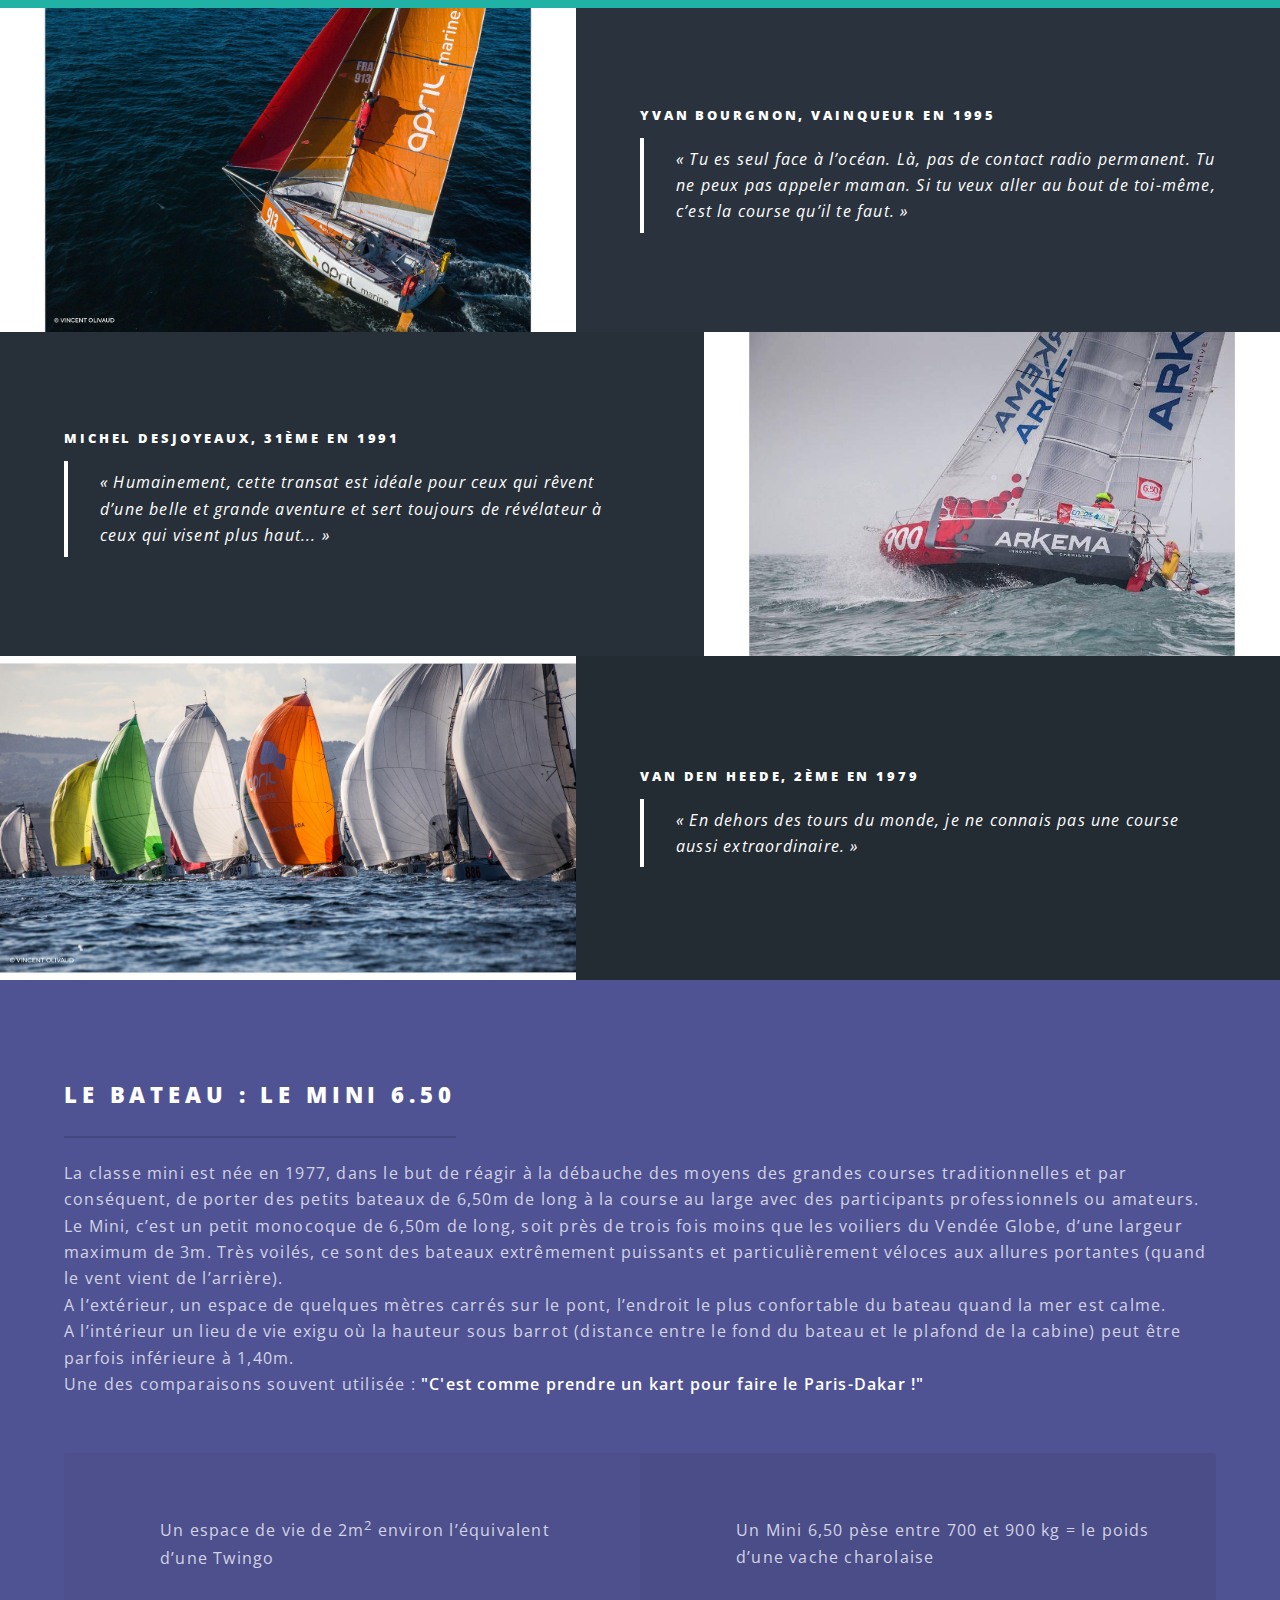
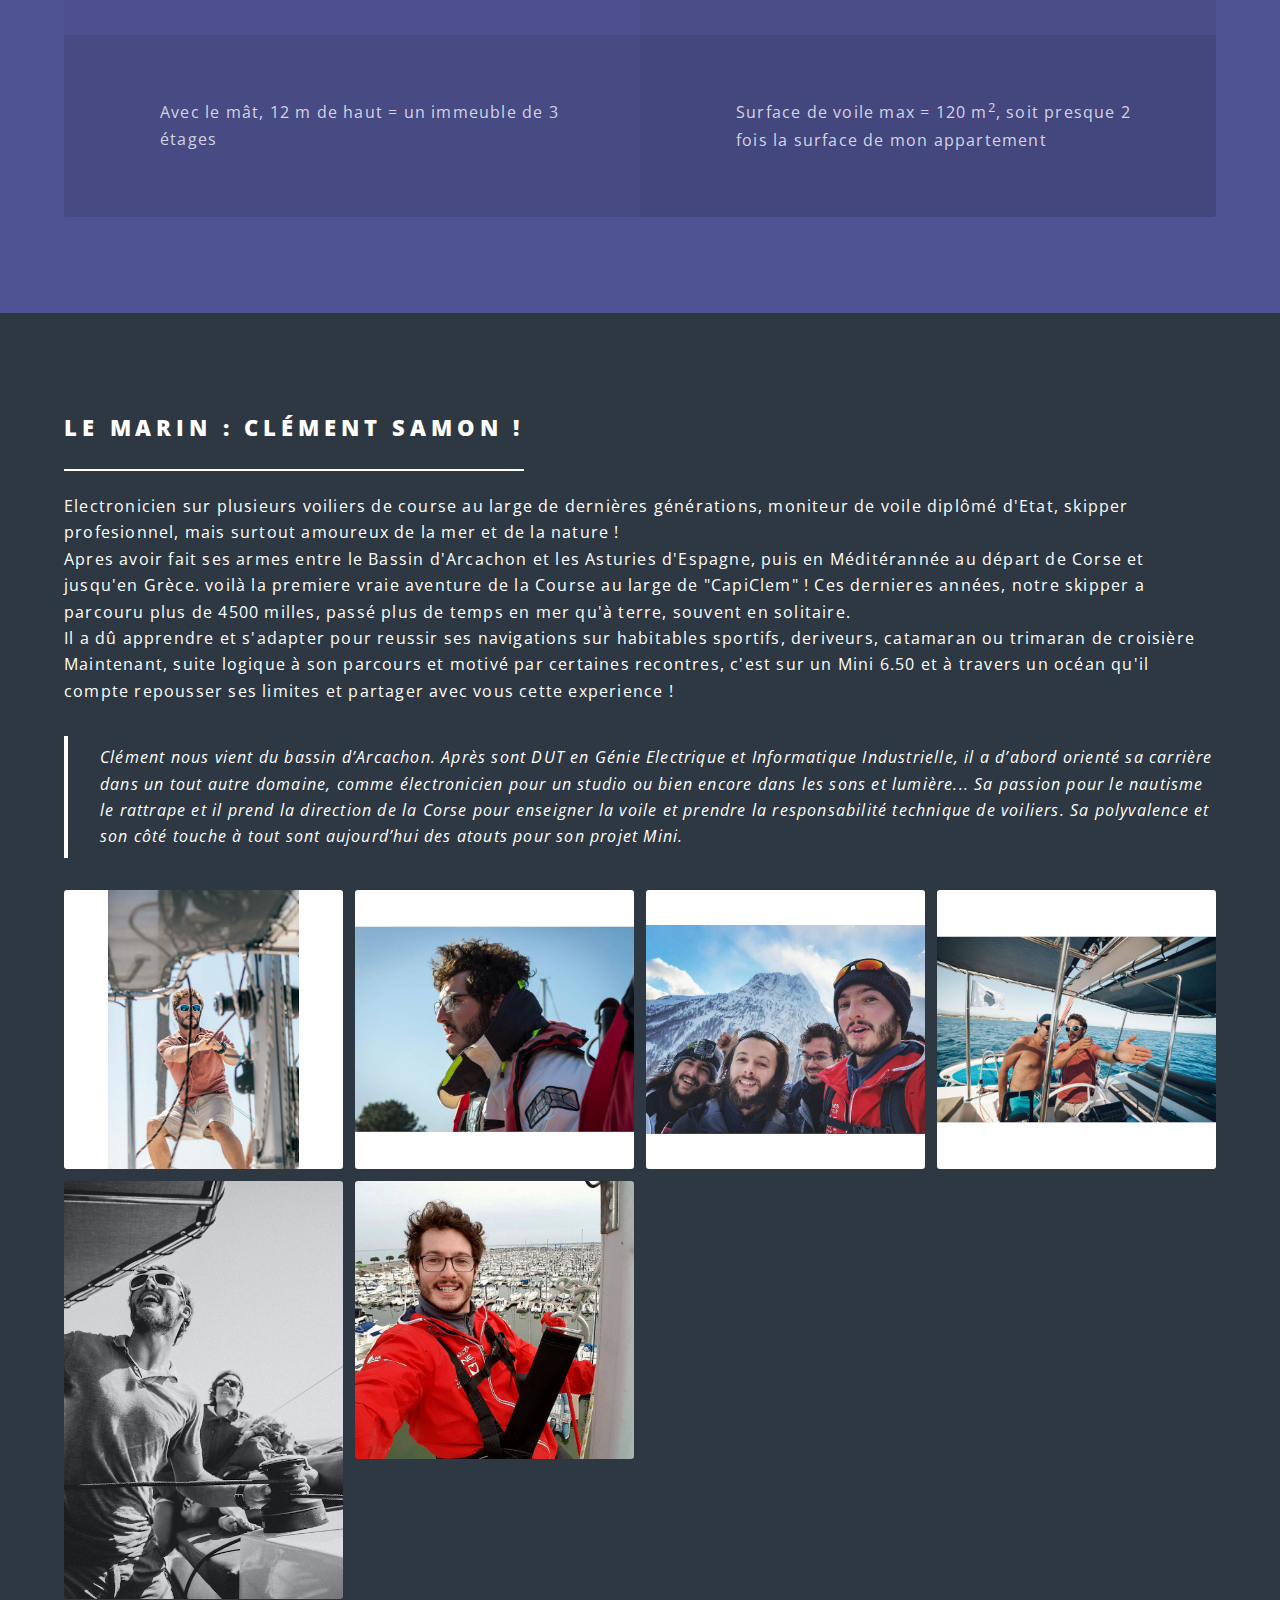
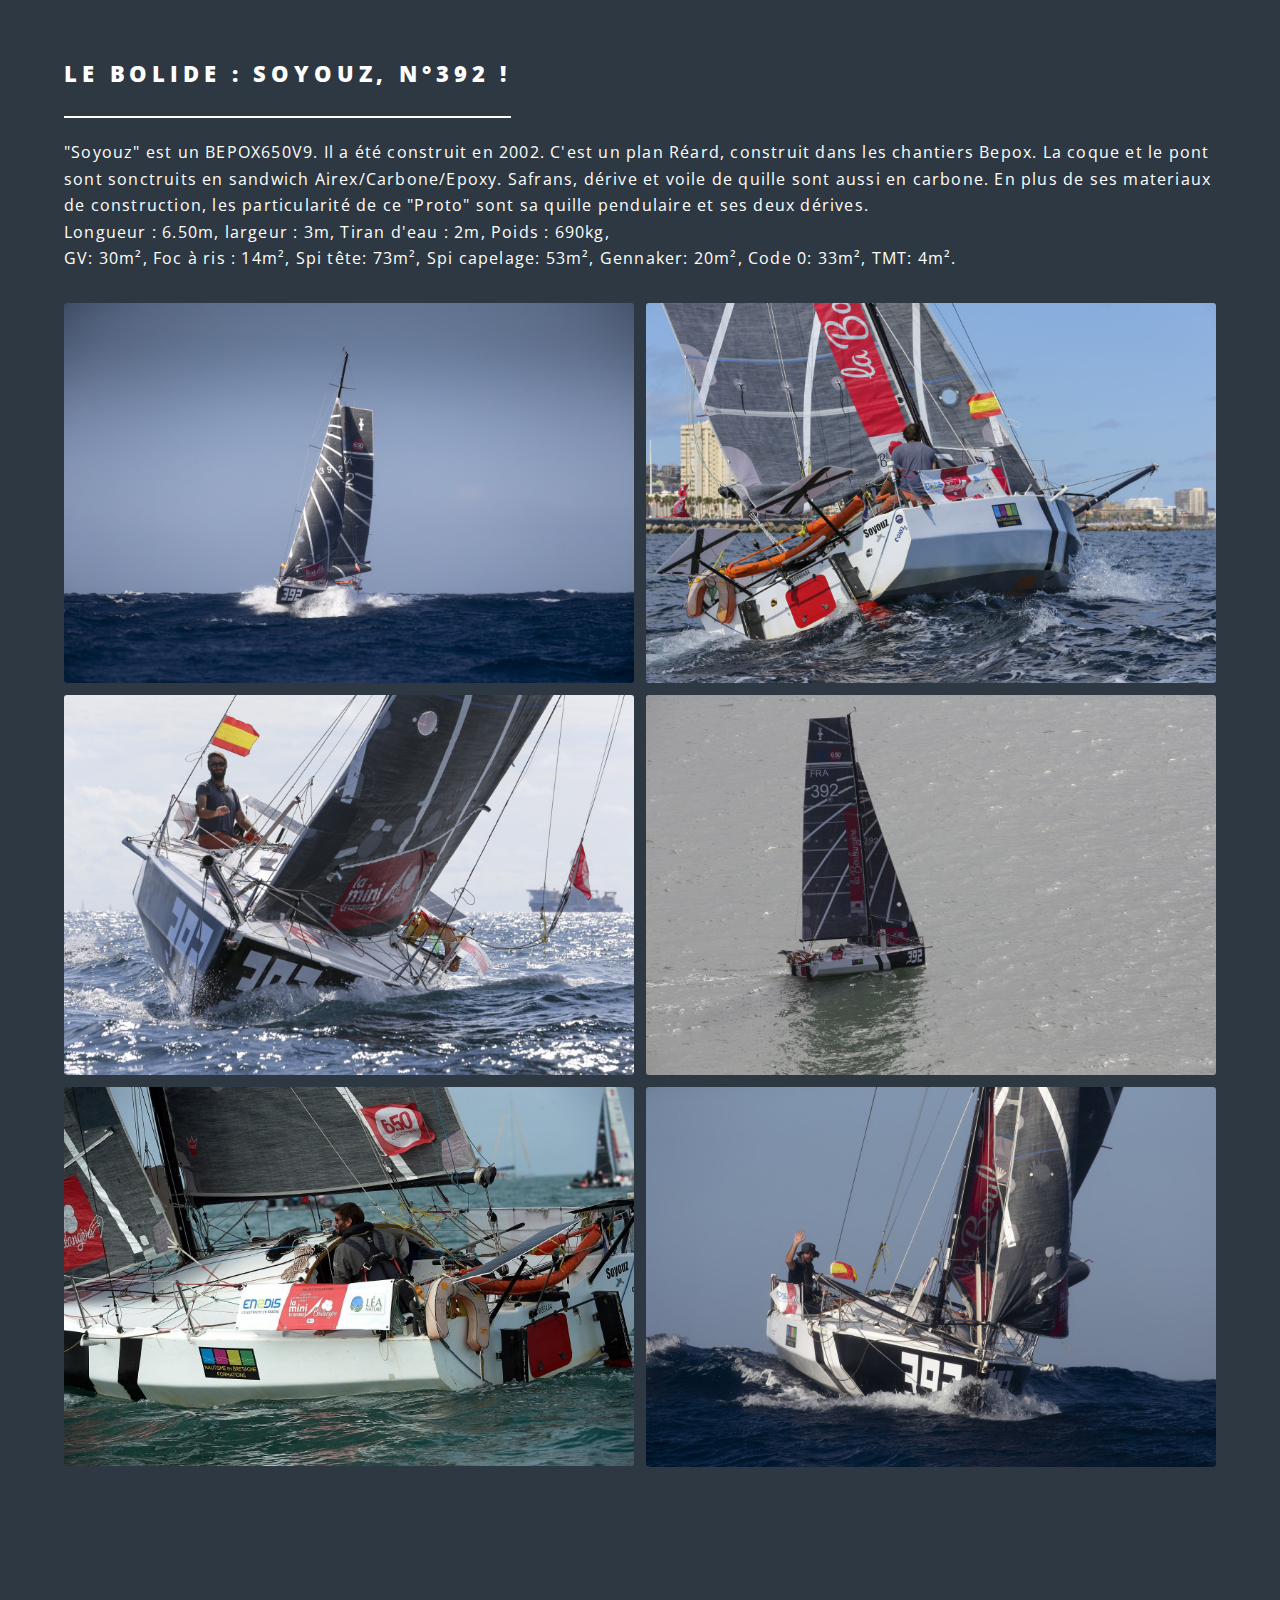
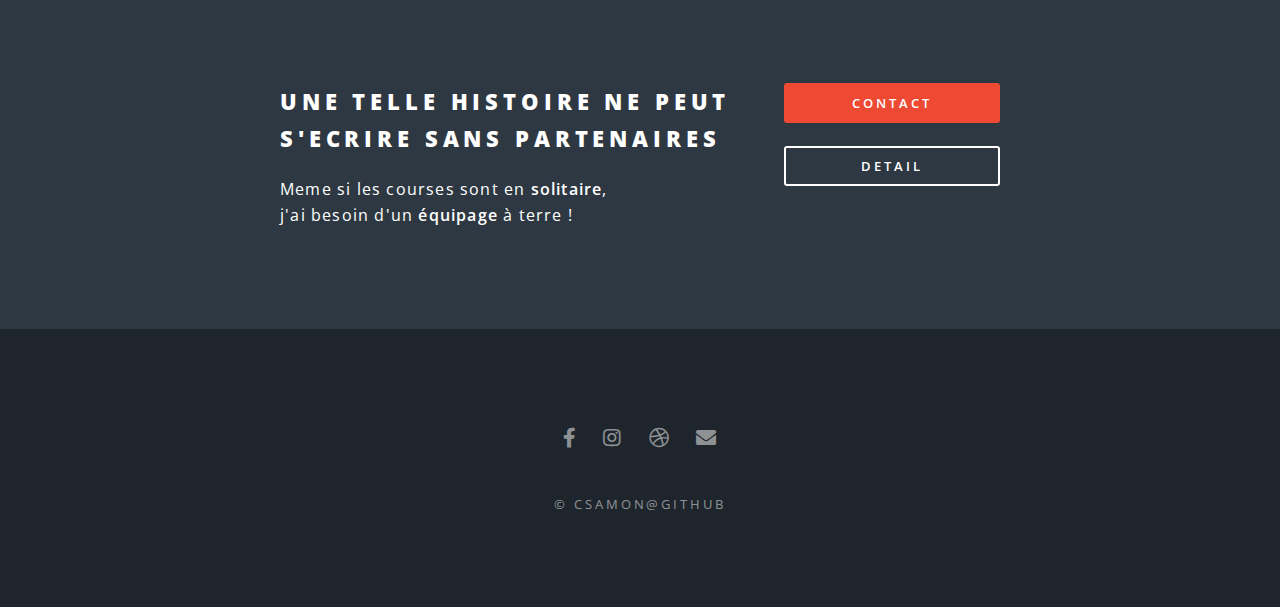
==== commit bebe8f3e: "update" ====
--- a/index.html
+++ b/index.html
@@ -194,7 +194,8 @@
 						<div class="inner">
 							<header>
 								<h2>Une telle histoire ne peut s'ecrire sans partenaires</h2>
-								<p>Meme si les courses sont en solitaire, j'ai besoin d'un équipage à terre !
+								<p>Meme si les courses sont en <strong>solitaire</strong>,<br>
+									j'ai besoin d'un <strong>équipage</strong> à terre !
 								</p>
 							</header>
 							<ul class="actions stacked">
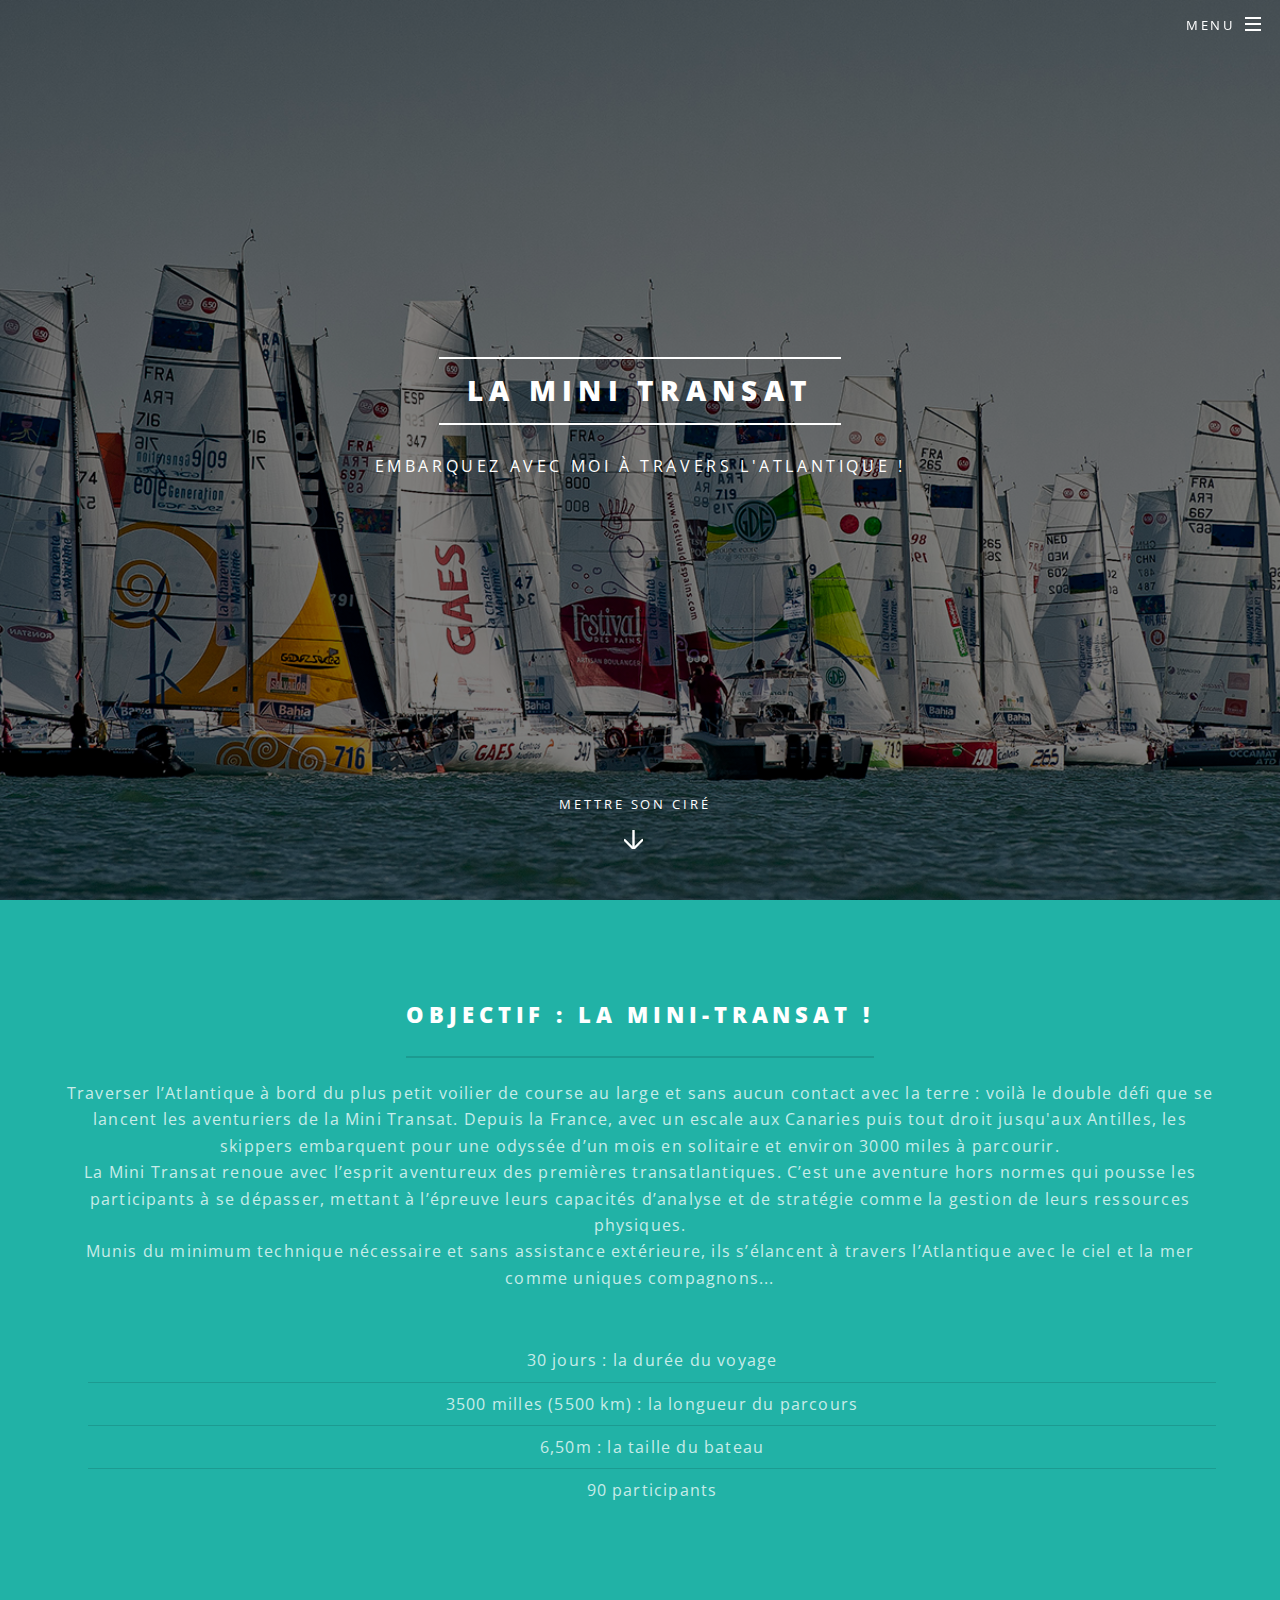
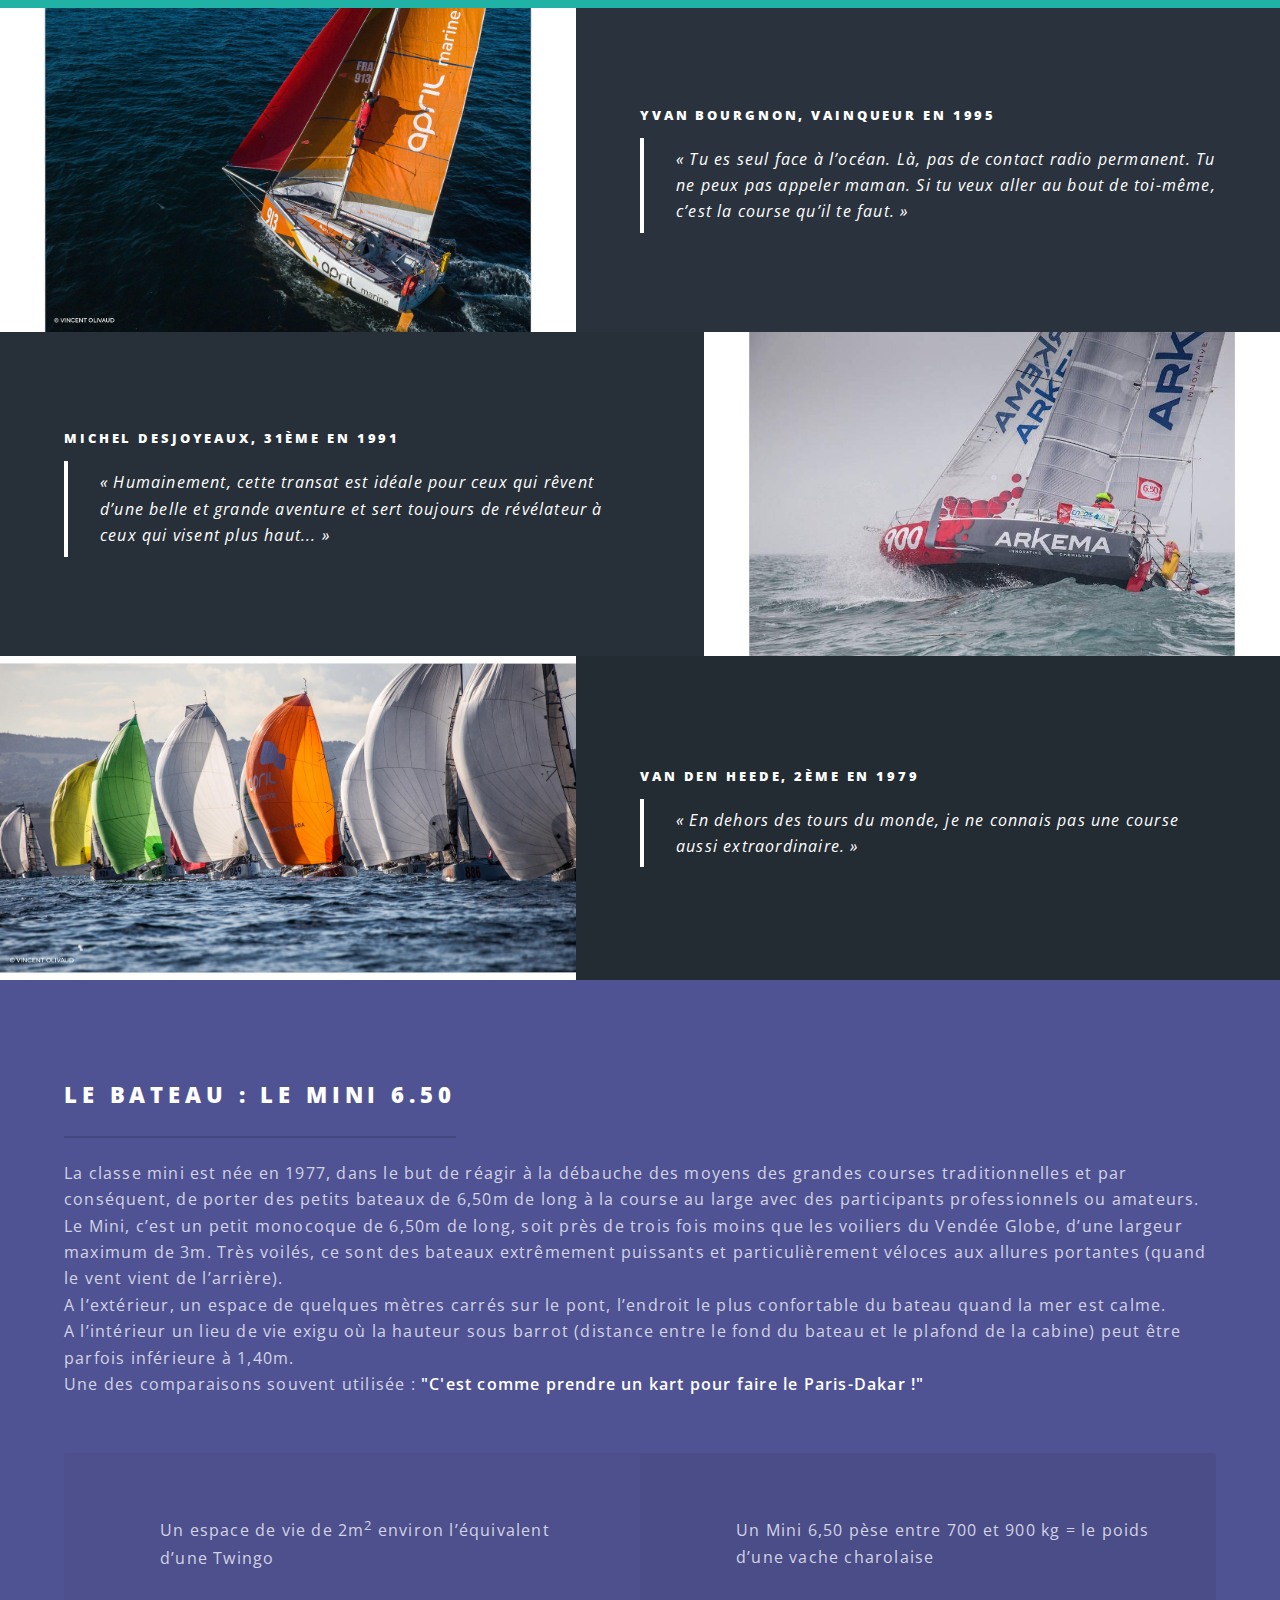
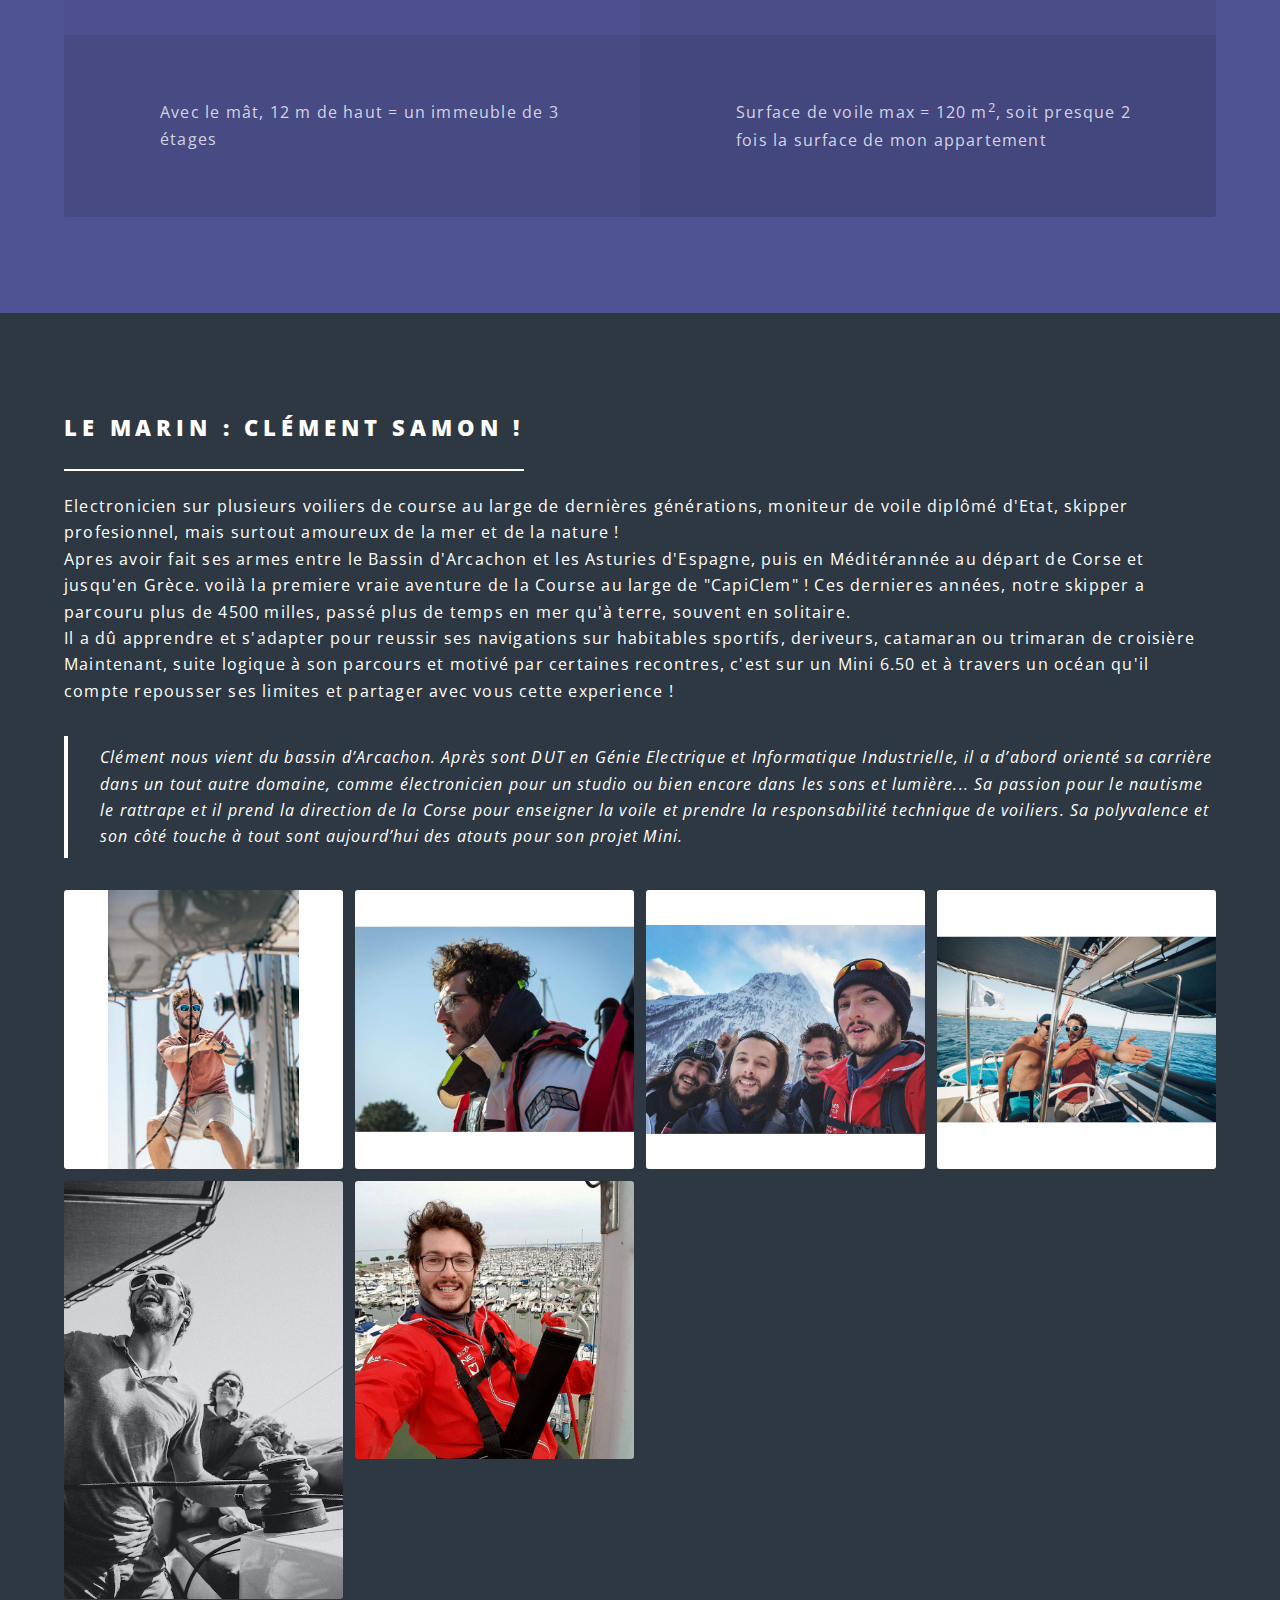
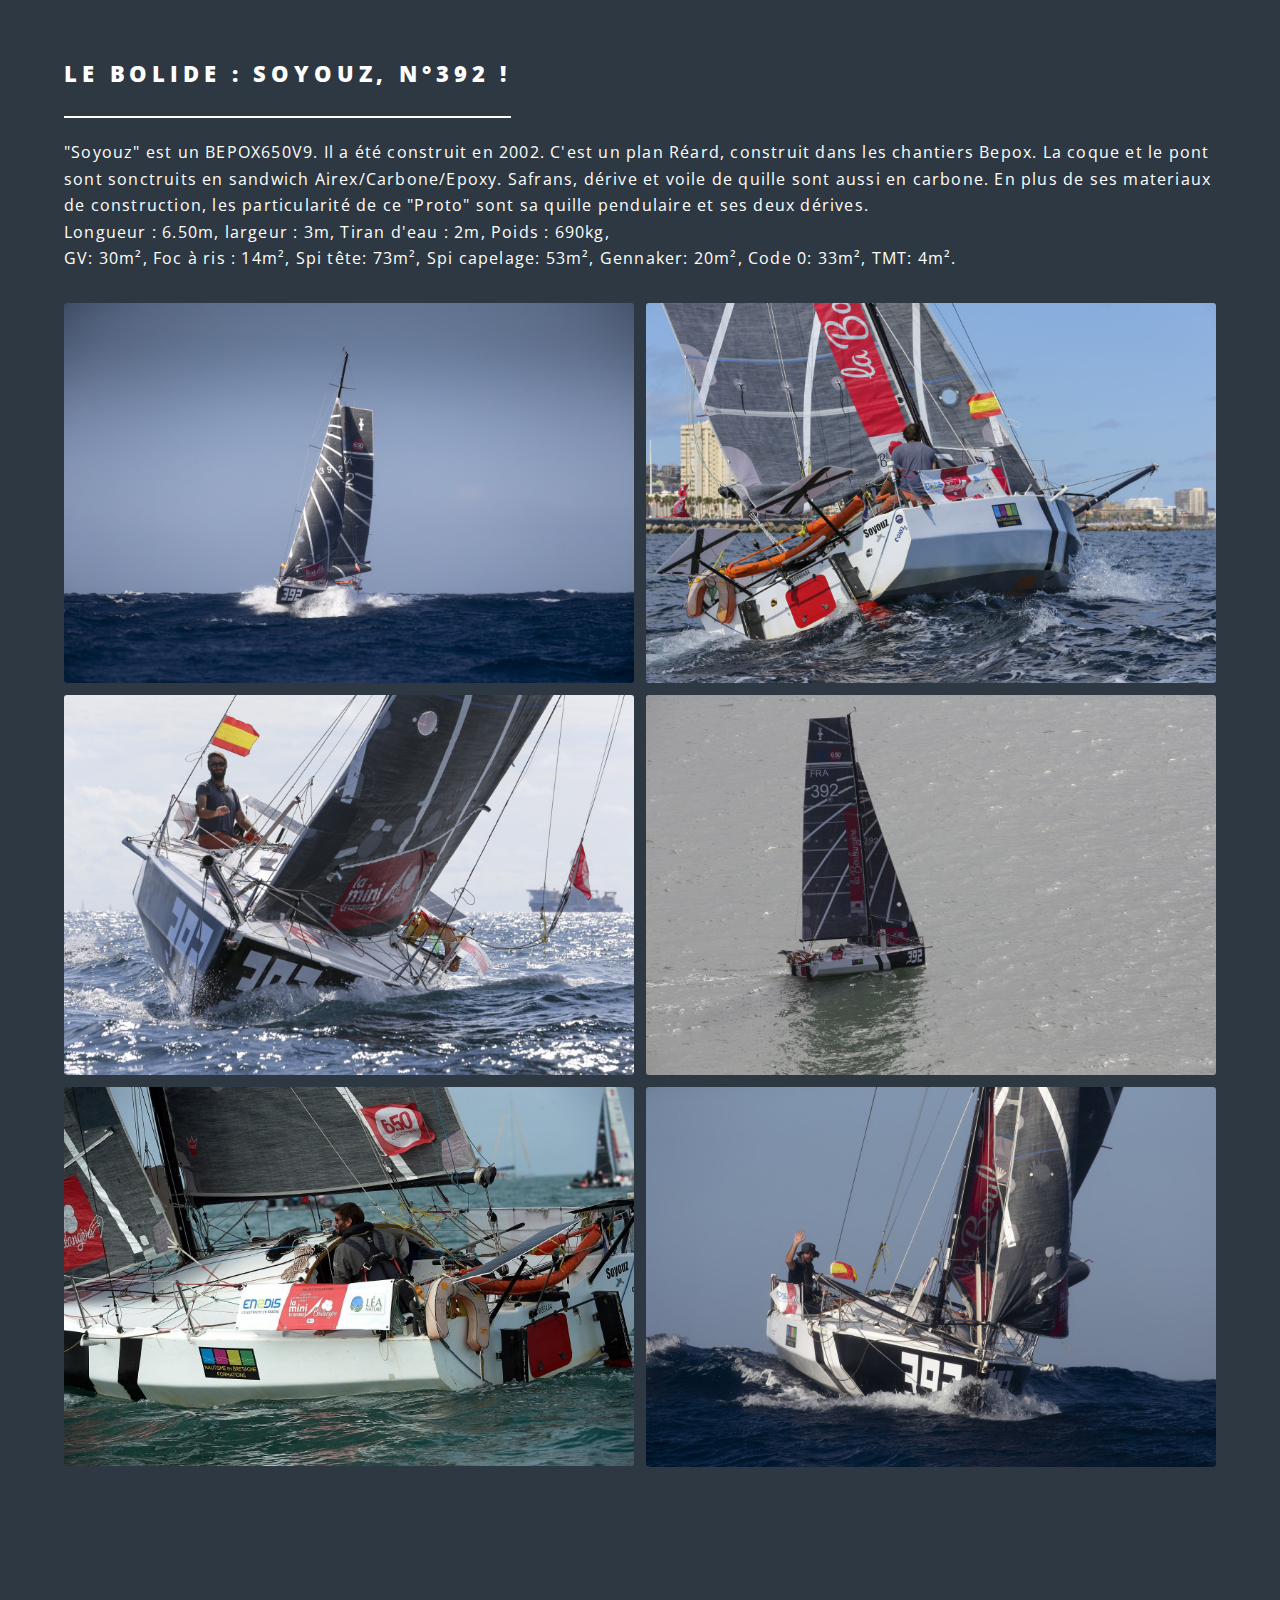
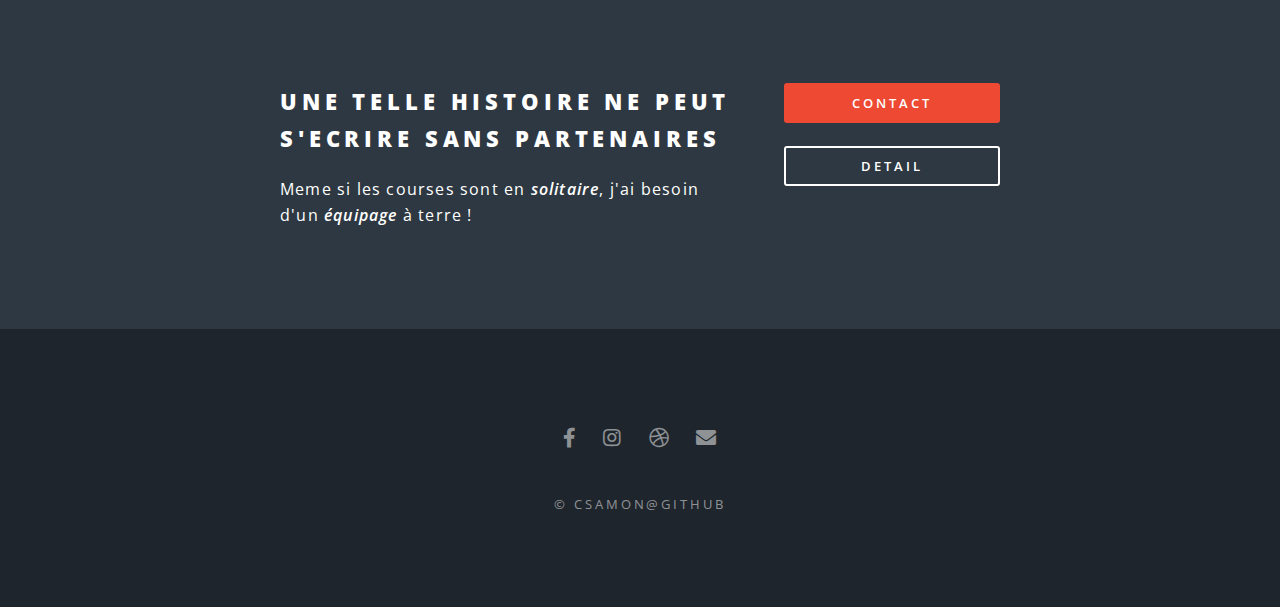
==== commit 050d0b83: "update" ====
--- a/index.html
+++ b/index.html
@@ -194,9 +194,8 @@
 						<div class="inner">
 							<header>
 								<h2>Une telle histoire ne peut s'ecrire sans partenaires</h2>
-								<p>Meme si les courses sont en <strong>solitaire</strong>,<br>
-									j'ai besoin d'un <strong>équipage</strong> à terre !
-								</p>
+								<p>Meme si les courses sont en <i><strong>solitaire</strong></i>,
+									j'ai besoin d'un <strong><i>équipage</strong></i> à terre !</p>
 							</header>
 							<ul class="actions stacked">
 								<li><a href="contact.html" class="button fit primary">Contact</a></li>
